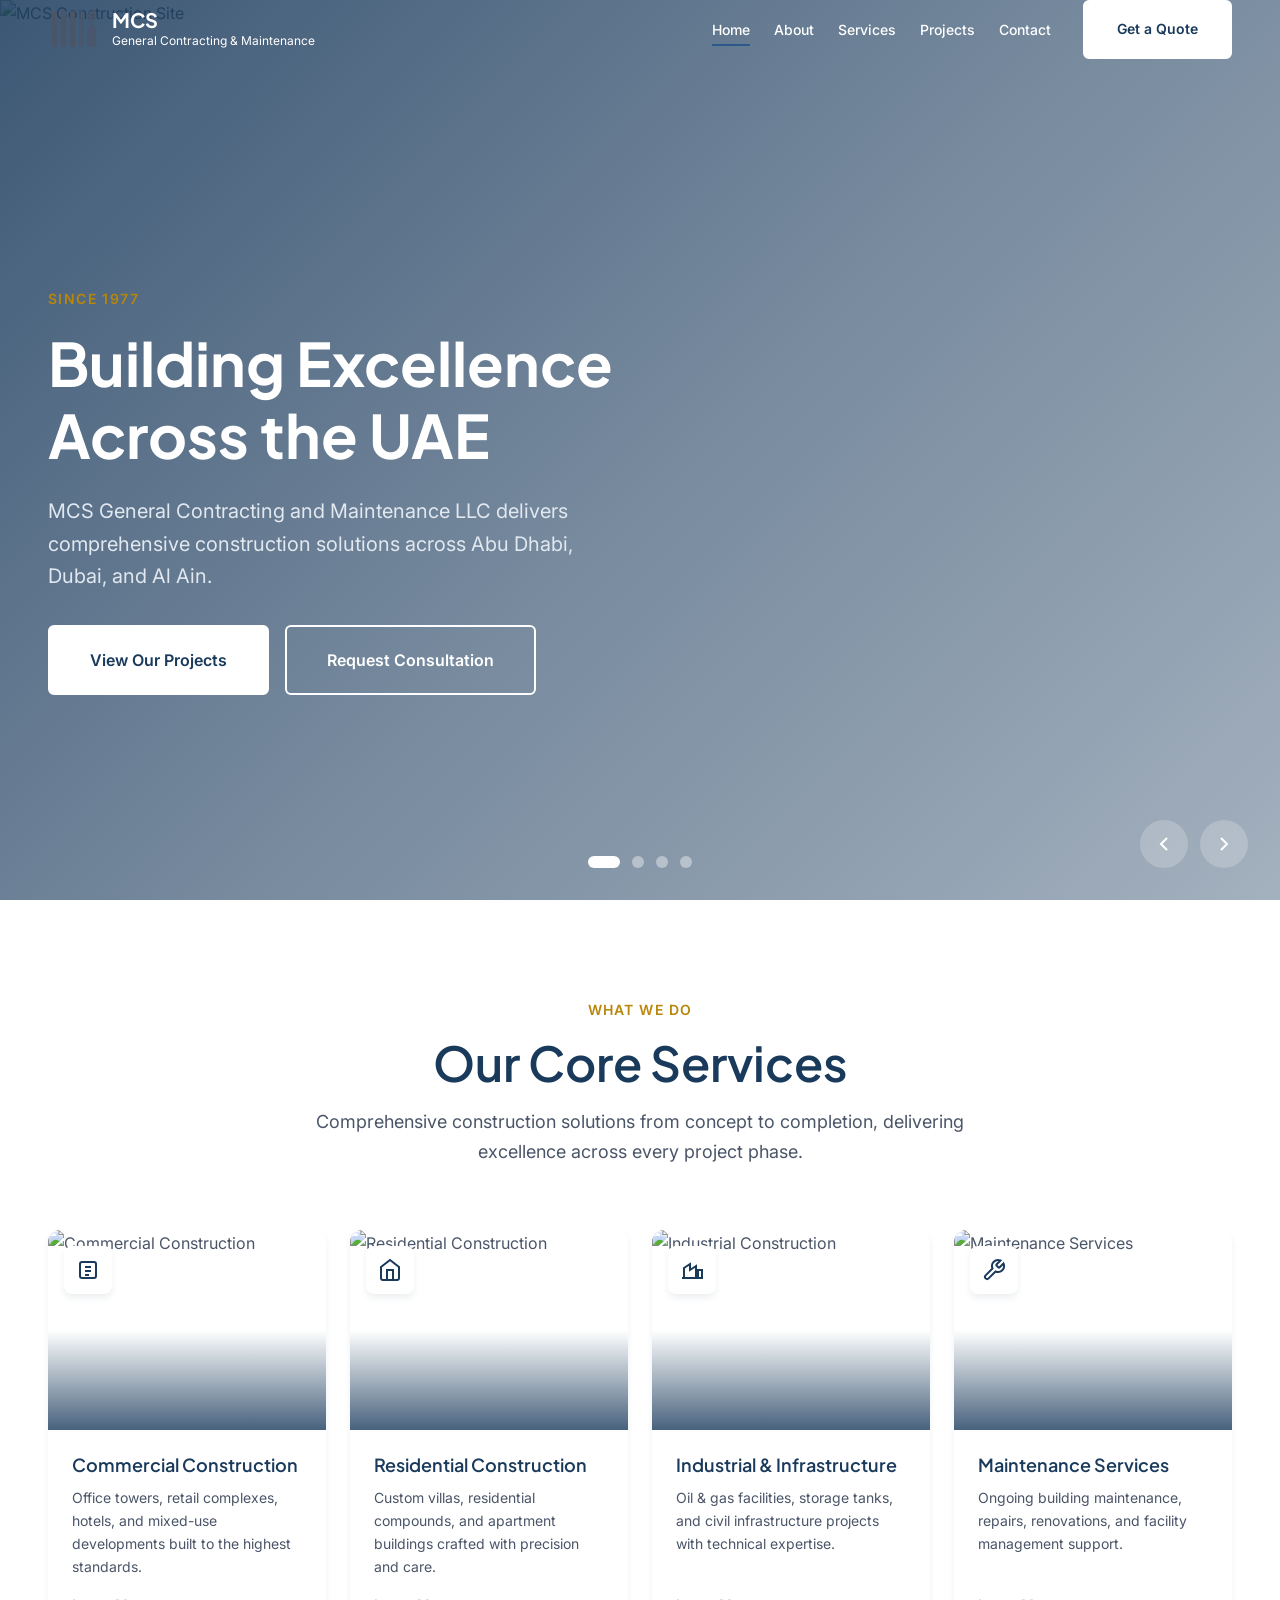
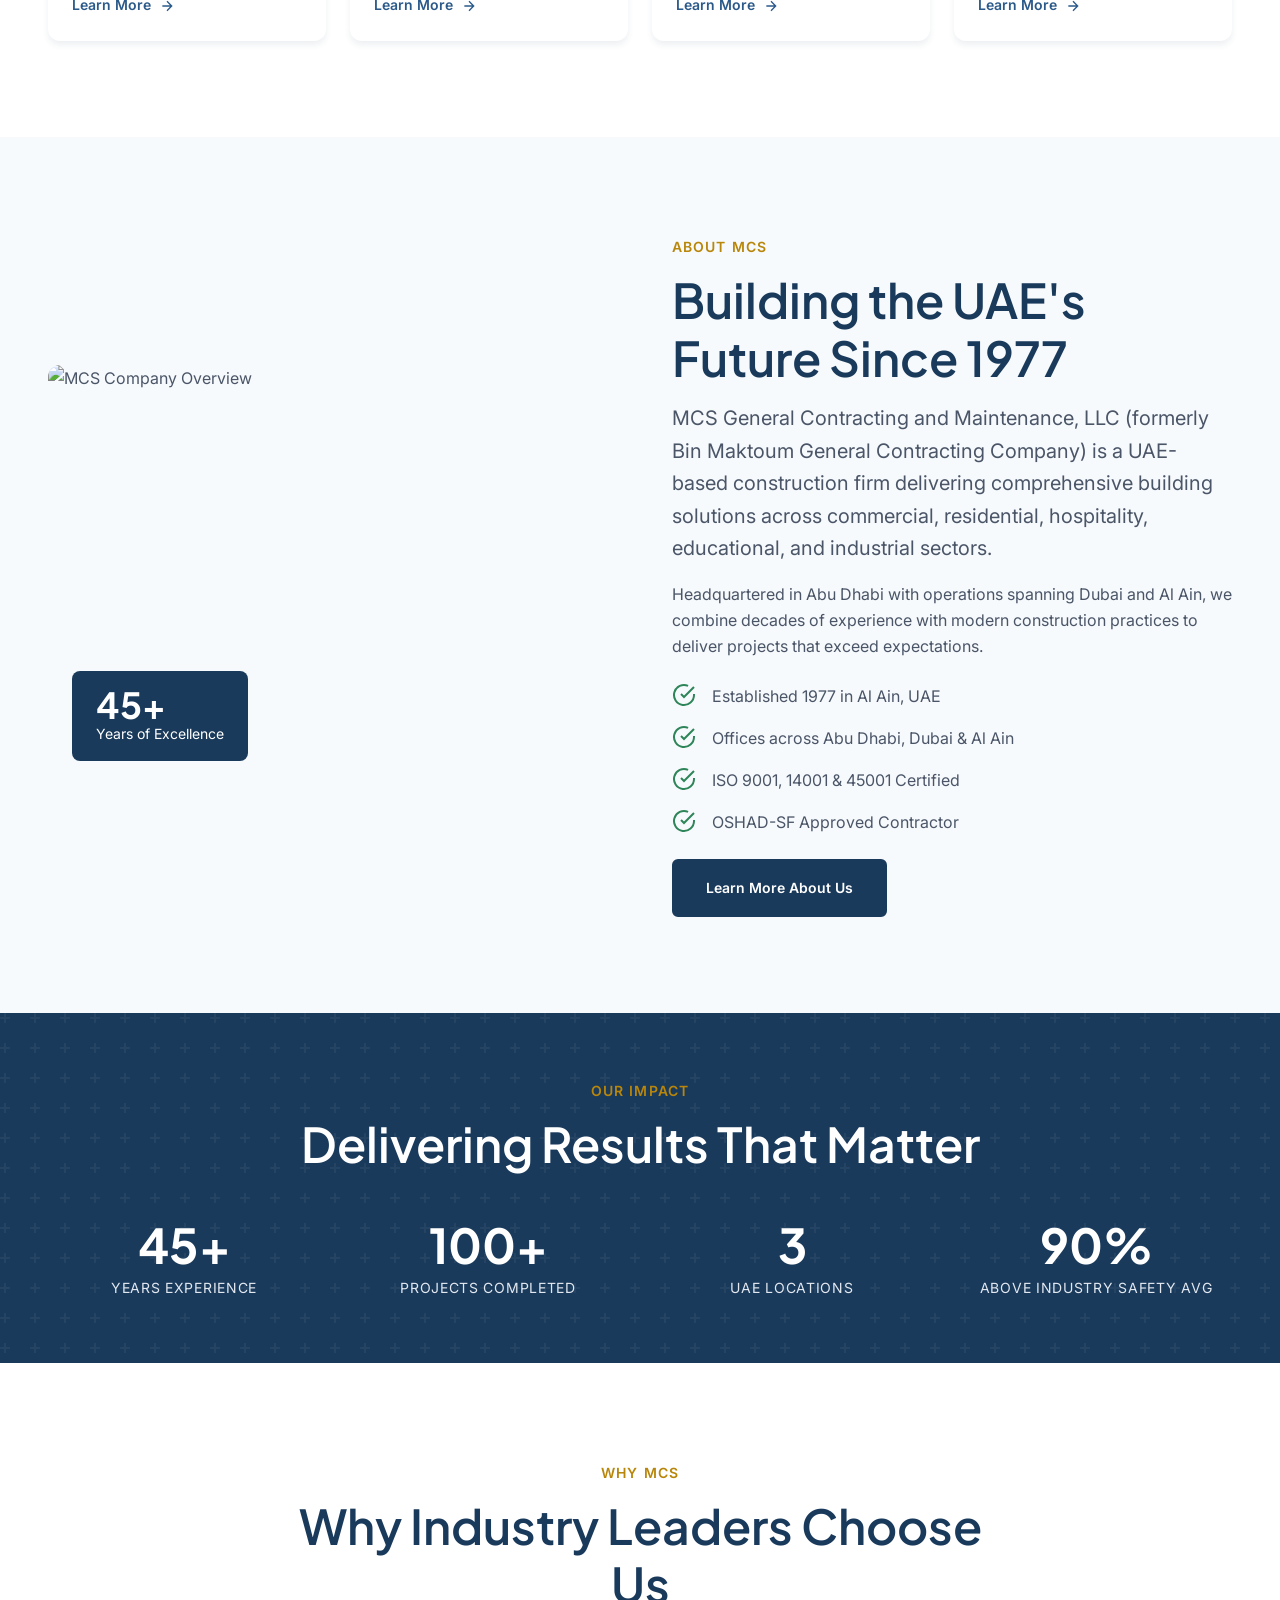
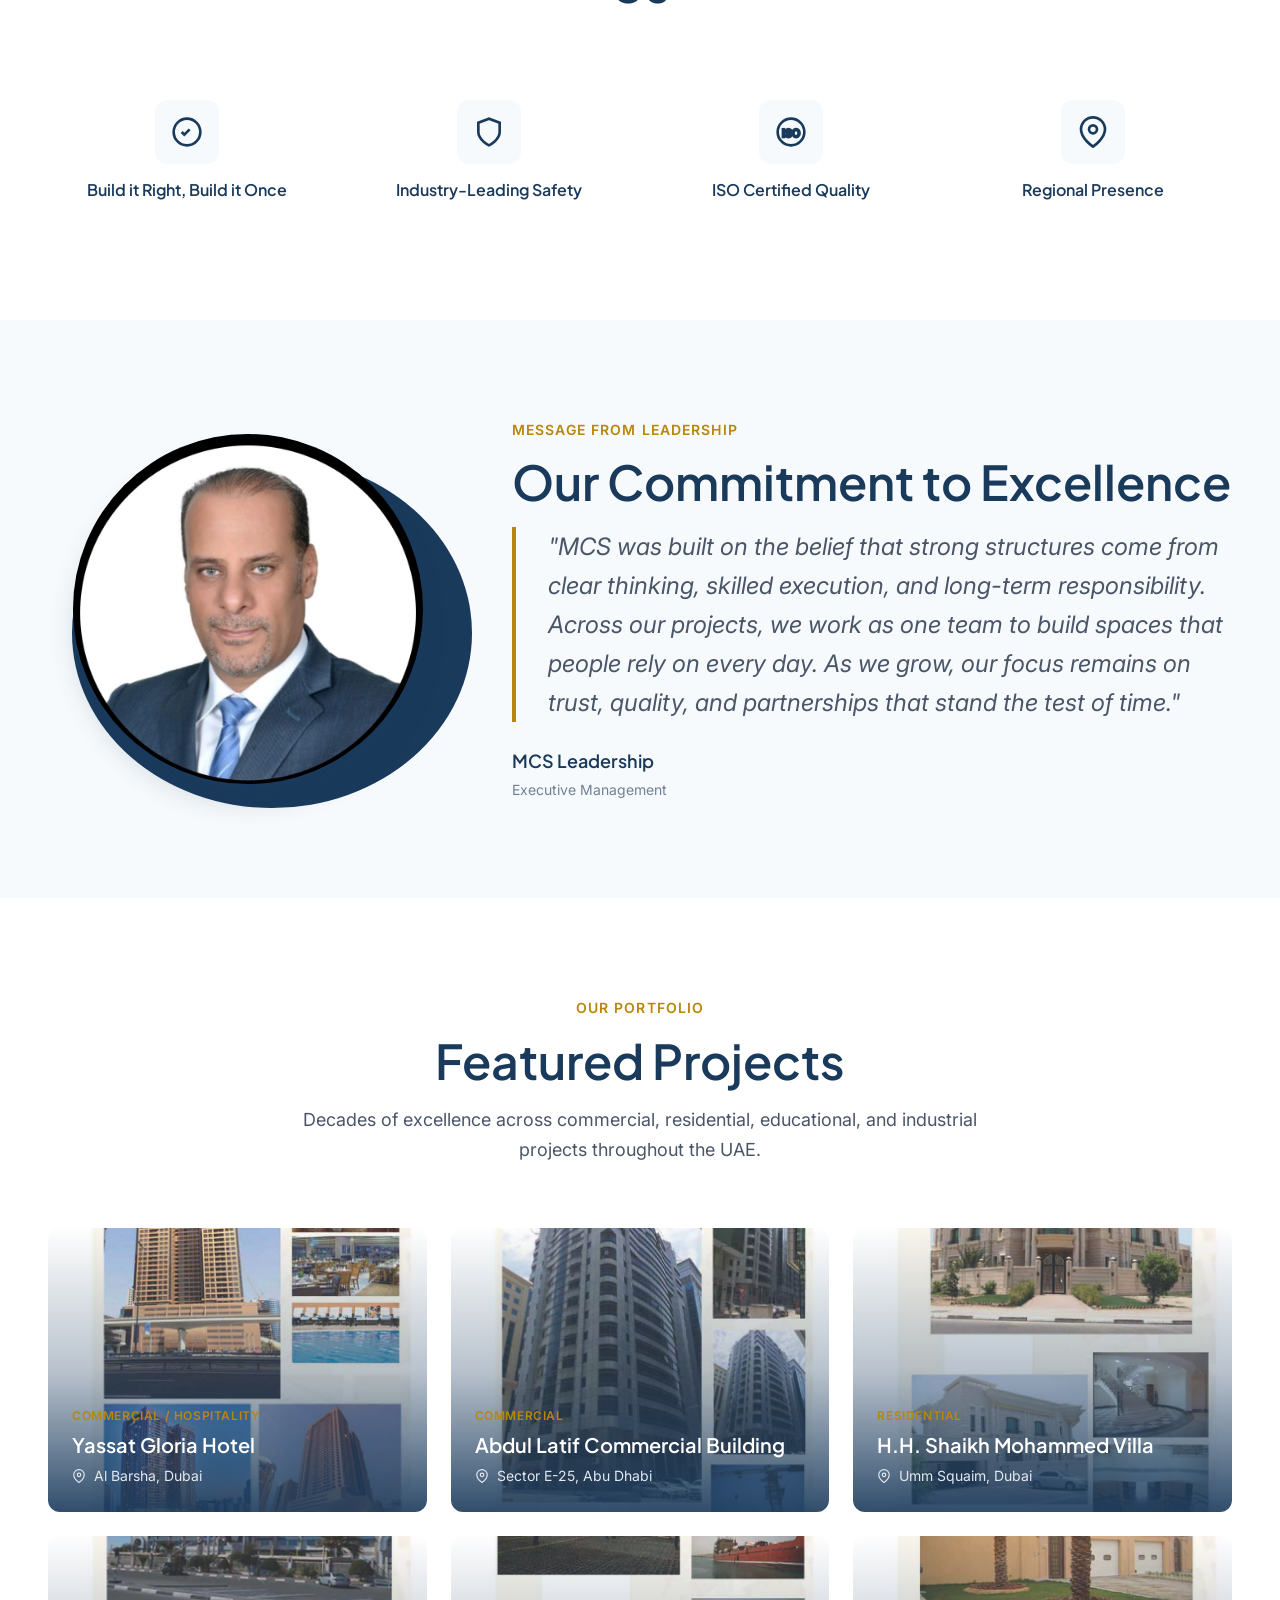
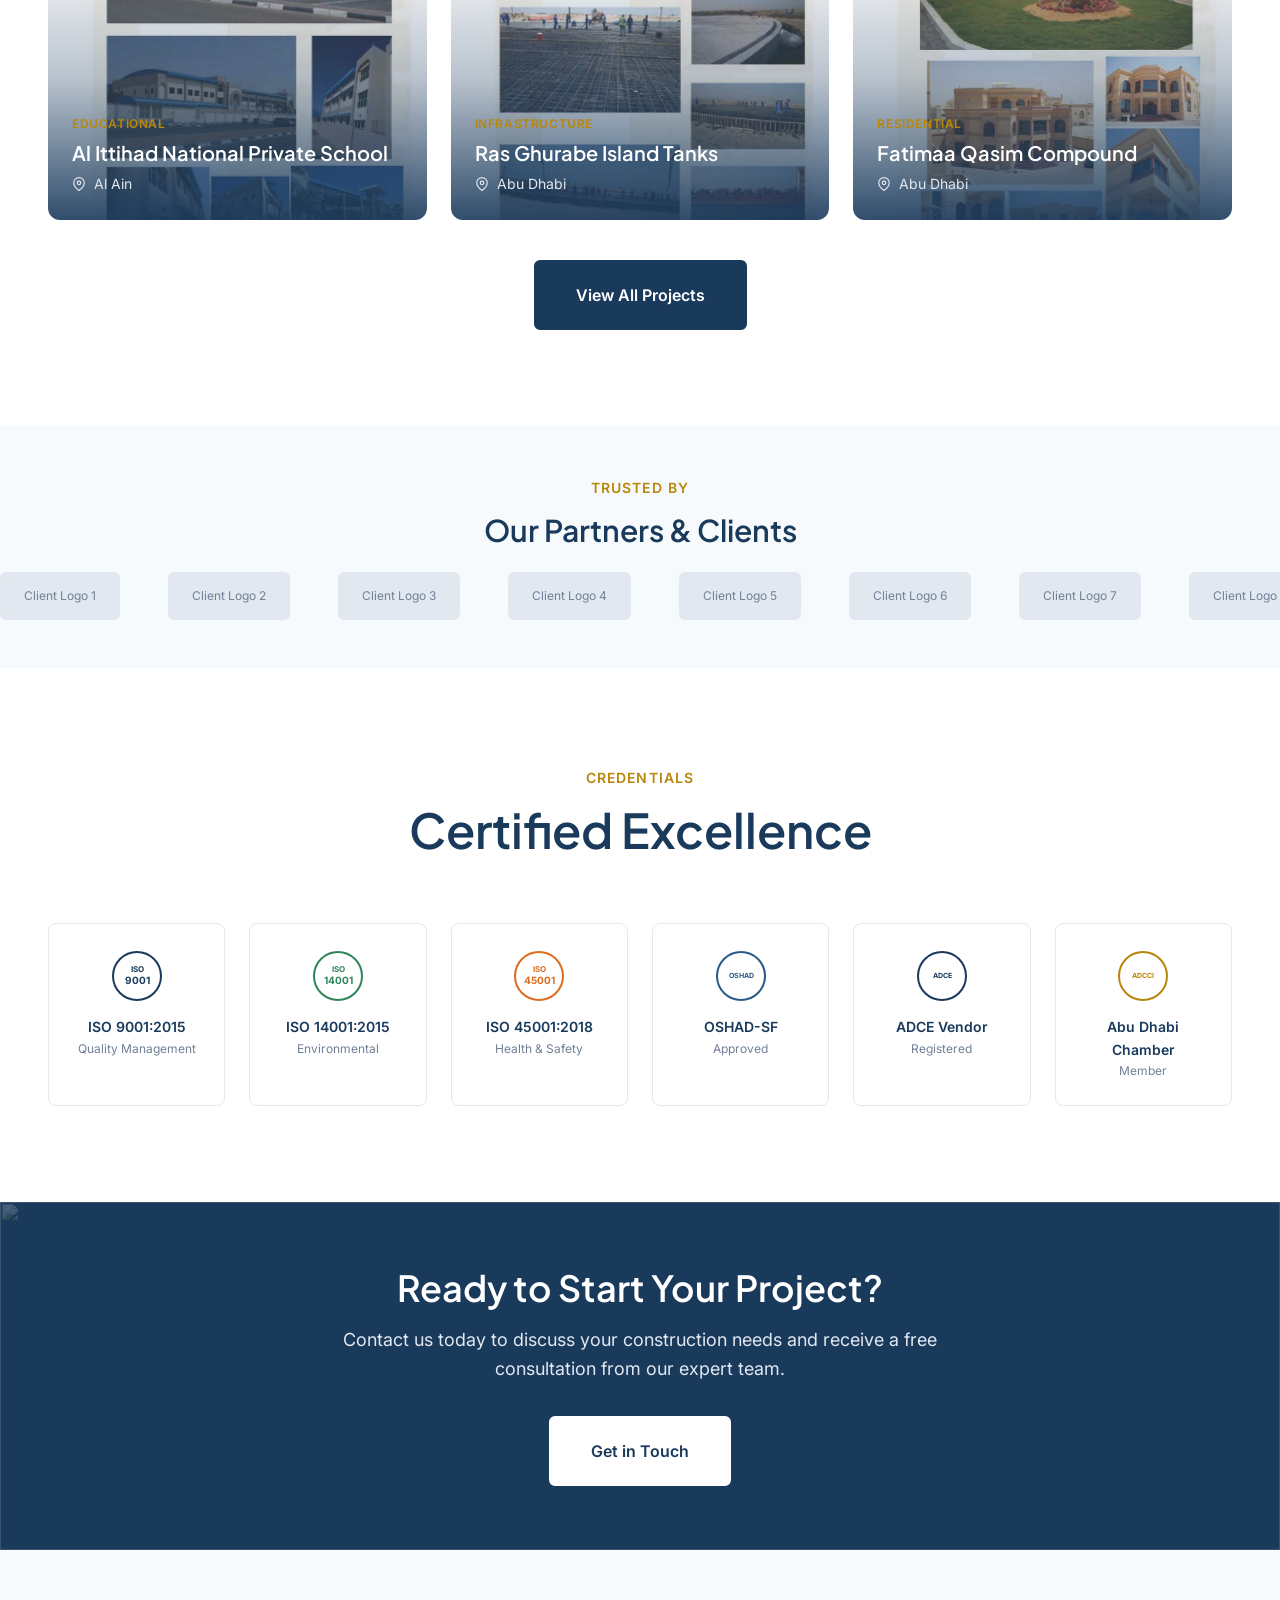
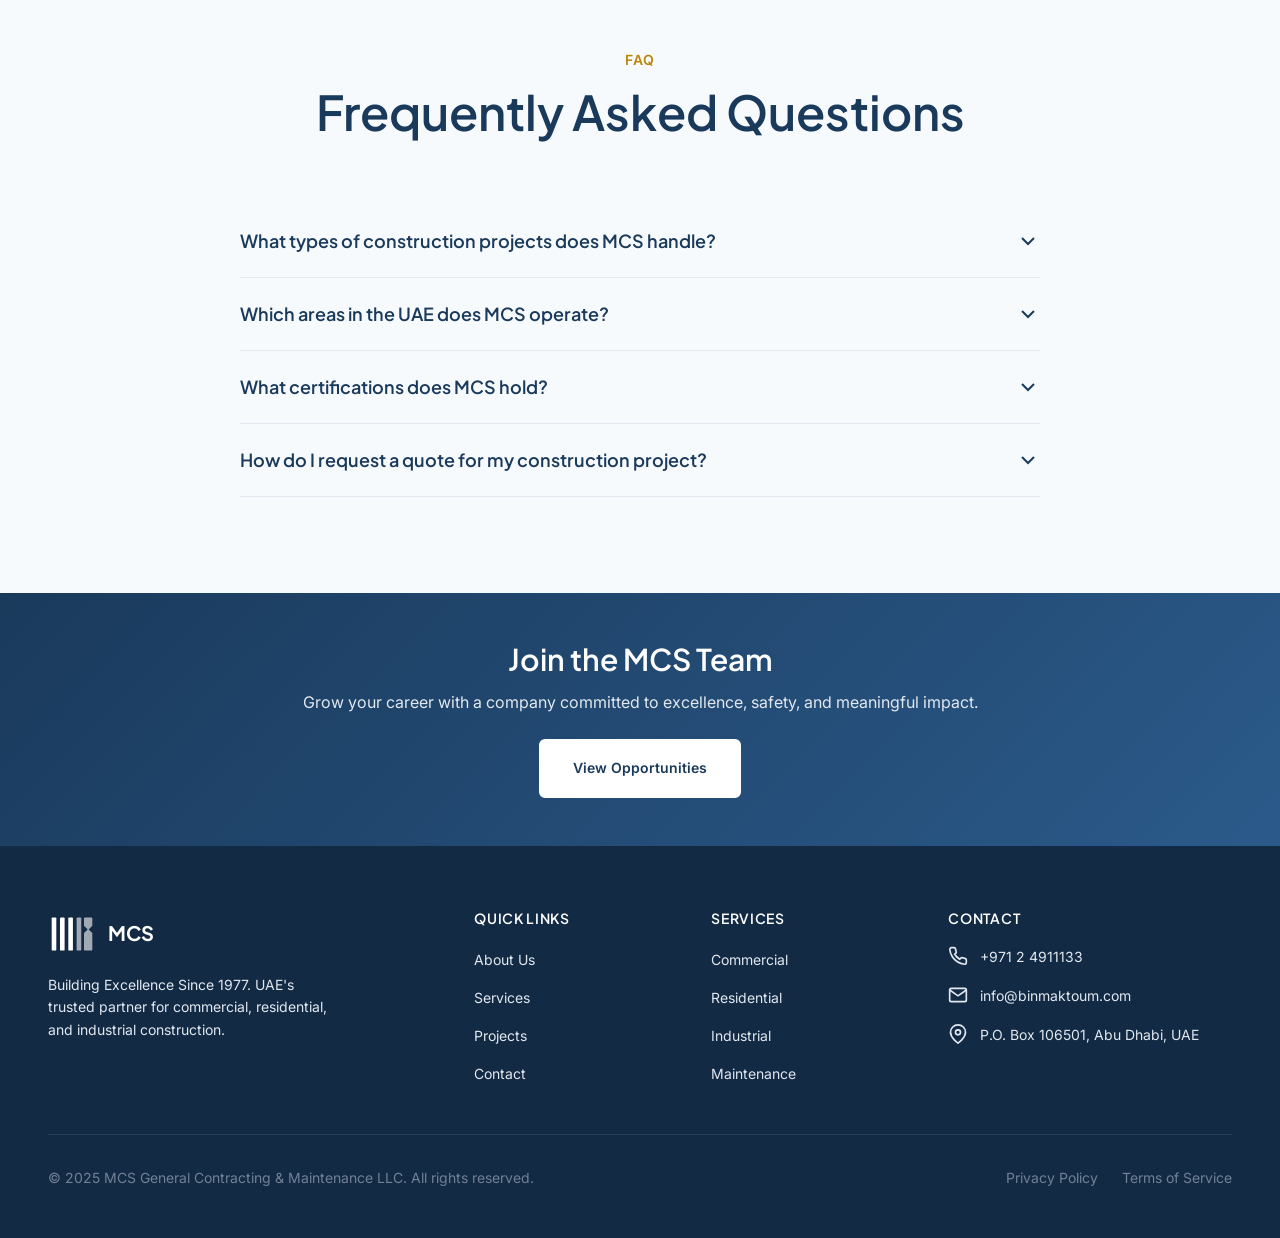
==== index.html @ c0b9d0b6 "Initial commit via Netlify" ====
<!DOCTYPE html>
<html lang="en">
<head>
  <meta charset="UTF-8">
  <meta name="viewport" content="width=device-width, initial-scale=1.0">
  <meta name="description" content="MCS General Contracting & Maintenance LLC - UAE's trusted construction partner since 1977.">
  <title>MCS General Contracting & Maintenance LLC | Building Excellence Since 1977</title>
  
  <!-- TOUQ-INSPIRED LAYOUT - PLACEHOLDER IMAGES -->
  
  <link rel="icon" type="image/svg+xml" href="assets/images/favicon.svg">
  <link rel="preconnect" href="https://fonts.googleapis.com">
  <link rel="preconnect" href="https://fonts.gstatic.com" crossorigin>
  <link href="https://fonts.googleapis.com/css2?family=Inter:wght@400;500;600&family=Plus+Jakarta+Sans:wght@500;600;700&display=swap" rel="stylesheet">
  <link rel="stylesheet" href="css/styles.css">
</head>
<body>
  
  <!-- HEADER -->
  <header class="header header--transparent" id="header">
    <div class="container">
      <div class="header__inner">
        <a href="index.html" class="logo">
          <svg class="logo__icon" viewBox="0 0 52 52" fill="none">
            <rect x="4" y="8" width="5" height="36" rx="1" fill="currentColor"/>
            <rect x="13" y="8" width="5" height="36" rx="1" fill="currentColor"/>
            <rect x="22" y="8" width="5" height="36" rx="1" fill="currentColor"/>
            <rect x="31" y="8" width="5" height="36" rx="1" fill="currentColor" opacity="0.7"/>
            <path d="M40 8H47C47.5 8 48 8.4 48 9V17L44 21L48 25V43C48 43.5 47.5 44 47 44H40C39.4 44 39 43.5 39 43V25L43 21L39 17V9C39 8.4 39.4 8 40 8Z" fill="currentColor" opacity="0.7"/>
          </svg>
          <div class="logo__text">
            <span class="logo__name">MCS</span>
            <span class="logo__tagline">General Contracting & Maintenance</span>
          </div>
        </a>
        
        <nav class="nav">
          <ul class="nav__list">
            <li><a href="index.html" class="nav__link nav__link--active">Home</a></li>
            <li><a href="about.html" class="nav__link">About</a></li>
            <li><a href="services.html" class="nav__link">Services</a></li>
            <li><a href="projects.html" class="nav__link">Projects</a></li>
            <li><a href="contact.html" class="nav__link">Contact</a></li>
          </ul>
          <a href="contact.html" class="btn btn--white">Get a Quote</a>
        </nav>
        
        <button class="menu-toggle" aria-label="Toggle menu">
          <span class="menu-toggle__bar"></span>
          <span class="menu-toggle__bar"></span>
          <span class="menu-toggle__bar"></span>
        </button>
      </div>
    </div>
  </header>
  
  <!-- Mobile Nav -->
  <nav class="mobile-nav">
    <ul class="mobile-nav__list">
      <li><a href="index.html" class="mobile-nav__link mobile-nav__link--active">Home</a></li>
      <li><a href="about.html" class="mobile-nav__link">About</a></li>
      <li><a href="services.html" class="mobile-nav__link">Services</a></li>
      <li><a href="projects.html" class="mobile-nav__link">Projects</a></li>
      <li><a href="contact.html" class="mobile-nav__link">Contact</a></li>
    </ul>
    <div class="mobile-nav__cta">
      <a href="contact.html" class="btn btn--ghost btn--full">Get a Quote</a>
    </div>
  </nav>

  <main>
    
    <!-- SECTION 1: HERO SLIDER -->
    <section class="hero-slider">
      <div class="hero-slider__slides">
        
        <!-- Slide 1 -->
        <div class="hero-slider__slide hero-slider__slide--active">
          <div class="hero-slider__bg">
            <img src="https://images.unsplash.com/photo-1512453979798-5ea266f8880c?w=1920&q=80" alt="MCS Construction Site" class="hero-slider__image">
            <div class="hero-slider__overlay"></div>
          </div>
          <div class="hero-slider__content container">
            <div class="hero-slider__text">
              <span class="hero-slider__label">Since 1977</span>
              <h1 class="hero-slider__title">Building Excellence Across the UAE</h1>
              <p class="hero-slider__desc">MCS General Contracting and Maintenance LLC delivers comprehensive construction solutions across Abu Dhabi, Dubai, and Al Ain.</p>
              <div class="hero-slider__actions">
                <a href="projects.html" class="btn btn--white btn--lg">View Our Projects</a>
                <a href="contact.html" class="btn btn--ghost btn--lg">Request Consultation</a>
              </div>
            </div>
          </div>
        </div>
        
        <!-- Slide 2 -->
        <div class="hero-slider__slide">
          <div class="hero-slider__bg">
            <img src="https://images.unsplash.com/photo-1486406146926-c627a92ad1ab?w=1920&q=80" alt="Commercial Construction" class="hero-slider__image">
            <div class="hero-slider__overlay"></div>
          </div>
          <div class="hero-slider__content container">
            <div class="hero-slider__text">
              <span class="hero-slider__label">Commercial Construction</span>
              <h1 class="hero-slider__title">Iconic Towers & Commercial Complexes</h1>
              <p class="hero-slider__desc">From high-rise hotels to office buildings, we deliver commercial projects that define skylines.</p>
              <div class="hero-slider__actions">
                <a href="services.html#commercial" class="btn btn--white btn--lg">Our Services</a>
                <a href="contact.html" class="btn btn--ghost btn--lg">Start Your Project</a>
              </div>
            </div>
          </div>
        </div>
        
        <!-- Slide 3 -->
        <div class="hero-slider__slide">
          <div class="hero-slider__bg">
            <img src="https://images.unsplash.com/photo-1600596542815-ffad4c1539a9?w=1920&q=80" alt="Residential Construction" class="hero-slider__image">
            <div class="hero-slider__overlay"></div>
          </div>
          <div class="hero-slider__content container">
            <div class="hero-slider__text">
              <span class="hero-slider__label">Residential Construction</span>
              <h1 class="hero-slider__title">Luxury Villas & Residential Compounds</h1>
              <p class="hero-slider__desc">Crafting homes with precision, quality materials, and lasting value for discerning clients.</p>
              <div class="hero-slider__actions">
                <a href="services.html#residential" class="btn btn--white btn--lg">Residential Services</a>
                <a href="projects.html" class="btn btn--ghost btn--lg">View Portfolio</a>
              </div>
            </div>
          </div>
        </div>
        
        <!-- Slide 4 -->
        <div class="hero-slider__slide">
          <div class="hero-slider__bg">
            <img src="https://images.unsplash.com/photo-1504307651254-35680f356dfd?w=1920&q=80" alt="Industrial Construction" class="hero-slider__image">
            <div class="hero-slider__overlay"></div>
          </div>
          <div class="hero-slider__content container">
            <div class="hero-slider__text">
              <span class="hero-slider__label">Industrial & Infrastructure</span>
              <h1 class="hero-slider__title">Oil & Gas Facilities, Storage & Civil Works</h1>
              <p class="hero-slider__desc">Complex industrial projects delivered with safety, precision, and technical expertise.</p>
              <div class="hero-slider__actions">
                <a href="services.html#industrial" class="btn btn--white btn--lg">Industrial Services</a>
                <a href="contact.html" class="btn btn--ghost btn--lg">Inquire Now</a>
              </div>
            </div>
          </div>
        </div>
      </div>
      
      <!-- Slider Navigation -->
      <div class="hero-slider__nav">
        <button class="hero-slider__dot hero-slider__dot--active" data-slide="0"></button>
        <button class="hero-slider__dot" data-slide="1"></button>
        <button class="hero-slider__dot" data-slide="2"></button>
        <button class="hero-slider__dot" data-slide="3"></button>
      </div>
      
      <!-- Slider Arrows -->
      <div class="hero-slider__arrows">
        <button class="hero-slider__arrow hero-slider__arrow--prev">
          <svg width="24" height="24" viewBox="0 0 24 24" fill="none" stroke="currentColor" stroke-width="2"><path d="M15 18l-6-6 6-6"/></svg>
        </button>
        <button class="hero-slider__arrow hero-slider__arrow--next">
          <svg width="24" height="24" viewBox="0 0 24 24" fill="none" stroke="currentColor" stroke-width="2"><path d="M9 18l6-6-6-6"/></svg>
        </button>
      </div>
    </section>
    
    <!-- SECTION 2: SERVICE CARDS -->
    <section class="section bg-white">
      <div class="container">
        <div class="section-header section-header--center scroll-animate">
          <span class="section-header__label">What We Do</span>
          <h2 class="section-header__title">Our Core Services</h2>
          <p class="section-header__desc">Comprehensive construction solutions from concept to completion, delivering excellence across every project phase.</p>
        </div>
        
        <div class="service-cards">
          <!-- Commercial -->
          <div class="service-card-v2 scroll-animate">
            <div class="service-card-v2__image">
              <img src="https://images.unsplash.com/photo-1486406146926-c627a92ad1ab?w=800&q=80" alt="Commercial Construction">
              <div class="service-card-v2__image-overlay"></div>
              <div class="service-card-v2__icon">
                <svg viewBox="0 0 24 24" fill="none" stroke="currentColor" stroke-width="2"><rect x="4" y="4" width="16" height="16" rx="2"/><path d="M9 9h6M9 13h6M9 17h4"/></svg>
              </div>
            </div>
            <div class="service-card-v2__content">
              <h3 class="service-card-v2__title">Commercial Construction</h3>
              <p class="service-card-v2__desc">Office towers, retail complexes, hotels, and mixed-use developments built to the highest standards.</p>
              <a href="services.html#commercial" class="service-card-v2__link">
                Learn More <svg width="16" height="16" viewBox="0 0 24 24" fill="none" stroke="currentColor" stroke-width="2"><path d="M5 12h14M12 5l7 7-7 7"/></svg>
              </a>
            </div>
          </div>
          
          <!-- Residential -->
          <div class="service-card-v2 scroll-animate" data-animate-delay="100">
            <div class="service-card-v2__image">
              <img src="https://images.unsplash.com/photo-1600585154340-be6161a56a0c?w=800&q=80" alt="Residential Construction">
              <div class="service-card-v2__image-overlay"></div>
              <div class="service-card-v2__icon">
                <svg viewBox="0 0 24 24" fill="none" stroke="currentColor" stroke-width="2"><path d="M3 9l9-7 9 7v11a2 2 0 01-2 2H5a2 2 0 01-2-2z"/><path d="M9 22V12h6v10"/></svg>
              </div>
            </div>
            <div class="service-card-v2__content">
              <h3 class="service-card-v2__title">Residential Construction</h3>
              <p class="service-card-v2__desc">Custom villas, residential compounds, and apartment buildings crafted with precision and care.</p>
              <a href="services.html#residential" class="service-card-v2__link">
                Learn More <svg width="16" height="16" viewBox="0 0 24 24" fill="none" stroke="currentColor" stroke-width="2"><path d="M5 12h14M12 5l7 7-7 7"/></svg>
              </a>
            </div>
          </div>
          
          <!-- Industrial -->
          <div class="service-card-v2 scroll-animate" data-animate-delay="200">
            <div class="service-card-v2__image">
              <img src="https://images.unsplash.com/photo-1581094794329-c8112a89af12?w=800&q=80" alt="Industrial Construction">
              <div class="service-card-v2__image-overlay"></div>
              <div class="service-card-v2__icon">
                <svg viewBox="0 0 24 24" fill="none" stroke="currentColor" stroke-width="2"><path d="M2 20h20M4 20V10l6-4v6l6-4v12"/><rect x="18" y="12" width="4" height="8"/></svg>
              </div>
            </div>
            <div class="service-card-v2__content">
              <h3 class="service-card-v2__title">Industrial & Infrastructure</h3>
              <p class="service-card-v2__desc">Oil & gas facilities, storage tanks, and civil infrastructure projects with technical expertise.</p>
              <a href="services.html#industrial" class="service-card-v2__link">
                Learn More <svg width="16" height="16" viewBox="0 0 24 24" fill="none" stroke="currentColor" stroke-width="2"><path d="M5 12h14M12 5l7 7-7 7"/></svg>
              </a>
            </div>
          </div>
          
          <!-- Maintenance -->
          <div class="service-card-v2 scroll-animate" data-animate-delay="300">
            <div class="service-card-v2__image">
              <img src="https://images.unsplash.com/photo-1497366216548-37526070297c?w=800&q=80" alt="Maintenance Services">
              <div class="service-card-v2__image-overlay"></div>
              <div class="service-card-v2__icon">
                <svg viewBox="0 0 24 24" fill="none" stroke="currentColor" stroke-width="2"><path d="M14.7 6.3a1 1 0 000 1.4l1.6 1.6a1 1 0 001.4 0l3.77-3.77a6 6 0 01-7.94 7.94l-6.91 6.91a2.12 2.12 0 01-3-3l6.91-6.91a6 6 0 017.94-7.94l-3.76 3.76z"/></svg>
              </div>
            </div>
            <div class="service-card-v2__content">
              <h3 class="service-card-v2__title">Maintenance Services</h3>
              <p class="service-card-v2__desc">Ongoing building maintenance, repairs, renovations, and facility management support.</p>
              <a href="services.html#maintenance" class="service-card-v2__link">
                Learn More <svg width="16" height="16" viewBox="0 0 24 24" fill="none" stroke="currentColor" stroke-width="2"><path d="M5 12h14M12 5l7 7-7 7"/></svg>
              </a>
            </div>
          </div>
        </div>
      </div>
    </section>
    
    <!-- SECTION 3: ABOUT SNAPSHOT -->
    <section class="section bg-stone">
      <div class="container">
        <div class="about-snapshot">
          <div class="about-snapshot__image scroll-animate">
            <img src="https://images.unsplash.com/photo-1541888946425-d81bb19240f5?w=800&q=80" alt="MCS Company Overview">
            <div class="about-snapshot__badge">
              <div class="about-snapshot__badge-number">45+</div>
              <div class="about-snapshot__badge-text">Years of Excellence</div>
            </div>
          </div>
          
          <div class="about-snapshot__content scroll-animate" data-animate-delay="100">
            <span class="section-header__label">About MCS</span>
            <h2 class="section-header__title">Building the UAE's Future Since 1977</h2>
            <p class="text-lead">MCS General Contracting and Maintenance, LLC (formerly Bin Maktoum General Contracting Company) is a UAE-based construction firm delivering comprehensive building solutions across commercial, residential, hospitality, educational, and industrial sectors.</p>
            <p>Headquartered in Abu Dhabi with operations spanning Dubai and Al Ain, we combine decades of experience with modern construction practices to deliver projects that exceed expectations.</p>
            
            <div class="about-snapshot__features">
              <div class="about-snapshot__feature">
                <svg class="about-snapshot__feature-icon" viewBox="0 0 24 24" fill="none" stroke="currentColor" stroke-width="2"><path d="M22 11.08V12a10 10 0 11-5.93-9.14"/><path d="M22 4L12 14.01l-3-3"/></svg>
                <span class="about-snapshot__feature-text">Established 1977 in Al Ain, UAE</span>
              </div>
              <div class="about-snapshot__feature">
                <svg class="about-snapshot__feature-icon" viewBox="0 0 24 24" fill="none" stroke="currentColor" stroke-width="2"><path d="M22 11.08V12a10 10 0 11-5.93-9.14"/><path d="M22 4L12 14.01l-3-3"/></svg>
                <span class="about-snapshot__feature-text">Offices across Abu Dhabi, Dubai & Al Ain</span>
              </div>
              <div class="about-snapshot__feature">
                <svg class="about-snapshot__feature-icon" viewBox="0 0 24 24" fill="none" stroke="currentColor" stroke-width="2"><path d="M22 11.08V12a10 10 0 11-5.93-9.14"/><path d="M22 4L12 14.01l-3-3"/></svg>
                <span class="about-snapshot__feature-text">ISO 9001, 14001 & 45001 Certified</span>
              </div>
              <div class="about-snapshot__feature">
                <svg class="about-snapshot__feature-icon" viewBox="0 0 24 24" fill="none" stroke="currentColor" stroke-width="2"><path d="M22 11.08V12a10 10 0 11-5.93-9.14"/><path d="M22 4L12 14.01l-3-3"/></svg>
                <span class="about-snapshot__feature-text">OSHAD-SF Approved Contractor</span>
              </div>
            </div>
            
            <a href="about.html" class="btn btn--primary mt-6">Learn More About Us</a>
          </div>
        </div>
      </div>
    </section>
    
    <!-- SECTION 4: IMPACT / STATS -->
    <section class="stats-section">
      <div class="stats-section__bg-pattern"></div>
      <div class="container">
        <div class="section-header section-header--center mb-12 scroll-animate">
          <span class="section-header__label" style="color: var(--color-gold);">Our Impact</span>
          <h2 class="section-header__title section-header__title--white">Delivering Results That Matter</h2>
        </div>
        
        <div class="stats-grid">
          <div class="stat-item scroll-animate">
            <div class="stat-item__number" data-count-to="45" data-count-suffix="+">0+</div>
            <div class="stat-item__label">Years Experience</div>
          </div>
          <div class="stat-item scroll-animate" data-animate-delay="100">
            <div class="stat-item__number" data-count-to="100" data-count-suffix="+">0+</div>
            <div class="stat-item__label">Projects Completed</div>
          </div>
          <div class="stat-item scroll-animate" data-animate-delay="200">
            <div class="stat-item__number" data-count-to="3" data-count-suffix="">0</div>
            <div class="stat-item__label">UAE Locations</div>
          </div>
          <div class="stat-item scroll-animate" data-animate-delay="300">
            <div class="stat-item__number" data-count-to="90" data-count-suffix="%">0%</div>
            <div class="stat-item__label">Above Industry Safety Avg</div>
          </div>
        </div>
      </div>
    </section>
    
    <!-- SECTION 5: WHY CHOOSE US -->
    <section class="section bg-white">
      <div class="container">
        <div class="section-header section-header--center scroll-animate">
          <span class="section-header__label">Why MCS</span>
          <h2 class="section-header__title">Why Industry Leaders Choose Us</h2>
        </div>
        
        <div class="why-choose">
          <div class="why-choose__item scroll-animate">
            <div class="why-choose__icon">
              <svg viewBox="0 0 24 24" fill="none" stroke="currentColor" stroke-width="2"><circle cx="12" cy="12" r="10"/><path d="M8 12l2 2 4-4"/></svg>
            </div>
            <h4 class="why-choose__title">Build it Right, Build it Once</h4>
          </div>
          
          <div class="why-choose__item scroll-animate" data-animate-delay="100">
            <div class="why-choose__icon">
              <svg viewBox="0 0 24 24" fill="none" stroke="currentColor" stroke-width="2"><path d="M12 22s8-4 8-10V5l-8-3-8 3v7c0 6 8 10 8 10z"/></svg>
            </div>
            <h4 class="why-choose__title">Industry-Leading Safety</h4>
          </div>
          
          <div class="why-choose__item scroll-animate" data-animate-delay="200">
            <div class="why-choose__icon">
              <svg viewBox="0 0 24 24" fill="none" stroke="currentColor" stroke-width="2"><circle cx="12" cy="12" r="10"/><text x="12" y="16" text-anchor="middle" font-size="8" fill="currentColor">ISO</text></svg>
            </div>
            <h4 class="why-choose__title">ISO Certified Quality</h4>
          </div>
          
          <div class="why-choose__item scroll-animate" data-animate-delay="300">
            <div class="why-choose__icon">
              <svg viewBox="0 0 24 24" fill="none" stroke="currentColor" stroke-width="2"><path d="M21 10c0 7-9 13-9 13s-9-6-9-13a9 9 0 0118 0z"/><circle cx="12" cy="10" r="3"/></svg>
            </div>
            <h4 class="why-choose__title">Regional Presence</h4>
          </div>
        </div>
      </div>
    </section>
    
    <!-- SECTION 6: LEADERSHIP MESSAGE -->
    <section class="section bg-stone leadership-section">
      <div class="container">
        <div class="leadership-grid">
          <div class="leadership__image scroll-animate">
            <img src="assets/images/about/ceo-portrait.jpg" alt="MCS CEO" class="leadership__portrait">
            <div class="leadership__image-bg"></div>
          </div>
          
          <div class="leadership__content scroll-animate" data-animate-delay="100">
            <span class="section-header__label">Message from Leadership</span>
            <h2 class="section-header__title">Our Commitment to Excellence</h2>
            <blockquote class="leadership__quote">
              "MCS was built on the belief that strong structures come from clear thinking, skilled execution, and long-term responsibility. Across our projects, we work as one team to build spaces that people rely on every day. As we grow, our focus remains on trust, quality, and partnerships that stand the test of time."
            </blockquote>
            <div class="leadership__name">MCS Leadership</div>
            <div class="leadership__title">Executive Management</div>
          </div>
        </div>
      </div>
    </section>
    
    <!-- SECTION 7: FEATURED PROJECTS -->
    <section class="section bg-white">
      <div class="container">
        <div class="section-header section-header--center scroll-animate">
          <span class="section-header__label">Our Portfolio</span>
          <h2 class="section-header__title">Featured Projects</h2>
          <p class="section-header__desc">Decades of excellence across commercial, residential, educational, and industrial projects throughout the UAE.</p>
        </div>
        
        <div class="project-grid mb-10">
          <!-- Project 1 -->
          <div class="project-card-v2 scroll-animate">
            <img src="assets/images/projects/yassat-gloria-hotel.jpg" alt="Yassat Gloria Hotel" class="project-card-v2__image">
            <div class="project-card-v2__overlay"></div>
            <div class="project-card-v2__content">
              <span class="project-card-v2__category">Commercial / Hospitality</span>
              <h3 class="project-card-v2__title">Yassat Gloria Hotel</h3>
              <div class="project-card-v2__location">
                <svg viewBox="0 0 24 24" fill="none" stroke="currentColor" stroke-width="2"><path d="M21 10c0 7-9 13-9 13s-9-6-9-13a9 9 0 0118 0z"/><circle cx="12" cy="10" r="3"/></svg>
                Al Barsha, Dubai
              </div>
            </div>
          </div>
          
          <!-- Project 2 -->
          <div class="project-card-v2 scroll-animate" data-animate-delay="100">
            <img src="assets/images/projects/abdul-latif-commercial.jpg" alt="Abdul Latif Commercial Building" class="project-card-v2__image">
            <div class="project-card-v2__overlay"></div>
            <div class="project-card-v2__content">
              <span class="project-card-v2__category">Commercial</span>
              <h3 class="project-card-v2__title">Abdul Latif Commercial Building</h3>
              <div class="project-card-v2__location">
                <svg viewBox="0 0 24 24" fill="none" stroke="currentColor" stroke-width="2"><path d="M21 10c0 7-9 13-9 13s-9-6-9-13a9 9 0 0118 0z"/><circle cx="12" cy="10" r="3"/></svg>
                Sector E-25, Abu Dhabi
              </div>
            </div>
          </div>
          
          <!-- Project 3 -->
          <div class="project-card-v2 scroll-animate" data-animate-delay="200">
            <img src="assets/images/projects/shaikh-mohammed-villa.jpg" alt="H.H. Shaikh Mohammed Villa" class="project-card-v2__image">
            <div class="project-card-v2__overlay"></div>
            <div class="project-card-v2__content">
              <span class="project-card-v2__category">Residential</span>
              <h3 class="project-card-v2__title">H.H. Shaikh Mohammed Villa</h3>
              <div class="project-card-v2__location">
                <svg viewBox="0 0 24 24" fill="none" stroke="currentColor" stroke-width="2"><path d="M21 10c0 7-9 13-9 13s-9-6-9-13a9 9 0 0118 0z"/><circle cx="12" cy="10" r="3"/></svg>
                Umm Squaim, Dubai
              </div>
            </div>
          </div>
          
          <!-- Project 4 -->
          <div class="project-card-v2 scroll-animate">
            <img src="assets/images/projects/al-ittihad-school.jpg" alt="Private School" class="project-card-v2__image">
            <div class="project-card-v2__overlay"></div>
            <div class="project-card-v2__content">
              <span class="project-card-v2__category">Educational</span>
              <h3 class="project-card-v2__title">Al Ittihad National Private School</h3>
              <div class="project-card-v2__location">
                <svg viewBox="0 0 24 24" fill="none" stroke="currentColor" stroke-width="2"><path d="M21 10c0 7-9 13-9 13s-9-6-9-13a9 9 0 0118 0z"/><circle cx="12" cy="10" r="3"/></svg>
                Al Ain
              </div>
            </div>
          </div>
          
          <!-- Project 5 -->
          <div class="project-card-v2 scroll-animate" data-animate-delay="100">
            <img src="assets/images/projects/ras-ghurabe-tanks.jpg" alt="Ras Ghurabe Island Tanks" class="project-card-v2__image">
            <div class="project-card-v2__overlay"></div>
            <div class="project-card-v2__content">
              <span class="project-card-v2__category">Infrastructure</span>
              <h3 class="project-card-v2__title">Ras Ghurabe Island Tanks</h3>
              <div class="project-card-v2__location">
                <svg viewBox="0 0 24 24" fill="none" stroke="currentColor" stroke-width="2"><path d="M21 10c0 7-9 13-9 13s-9-6-9-13a9 9 0 0118 0z"/><circle cx="12" cy="10" r="3"/></svg>
                Abu Dhabi
              </div>
            </div>
          </div>
          
          <!-- Project 6 -->
          <div class="project-card-v2 scroll-animate" data-animate-delay="200">
            <img src="assets/images/projects/fatimaa-qasim-compound.jpg" alt="Residential Compound" class="project-card-v2__image">
            <div class="project-card-v2__overlay"></div>
            <div class="project-card-v2__content">
              <span class="project-card-v2__category">Residential</span>
              <h3 class="project-card-v2__title">Fatimaa Qasim Compound</h3>
              <div class="project-card-v2__location">
                <svg viewBox="0 0 24 24" fill="none" stroke="currentColor" stroke-width="2"><path d="M21 10c0 7-9 13-9 13s-9-6-9-13a9 9 0 0118 0z"/><circle cx="12" cy="10" r="3"/></svg>
                Abu Dhabi
              </div>
            </div>
          </div>
        </div>
        
        <div class="text-center scroll-animate">
          <a href="projects.html" class="btn btn--primary btn--lg">View All Projects</a>
        </div>
      </div>
    </section>
    
    <!-- SECTION 8: CLIENTS / PARTNERS MARQUEE -->
    <section class="clients-section">
      <div class="container mb-6">
        <div class="text-center scroll-animate">
          <span class="section-header__label">Trusted By</span>
          <h3 class="text-navy">Our Partners & Clients</h3>
        </div>
      </div>
      <div class="clients-marquee">
        <!-- Row of client logos - duplicated for seamless scroll -->
        <div class="client-logo-placeholder">Client Logo 1</div>
        <div class="client-logo-placeholder">Client Logo 2</div>
        <div class="client-logo-placeholder">Client Logo 3</div>
        <div class="client-logo-placeholder">Client Logo 4</div>
        <div class="client-logo-placeholder">Client Logo 5</div>
        <div class="client-logo-placeholder">Client Logo 6</div>
        <div class="client-logo-placeholder">Client Logo 7</div>
        <div class="client-logo-placeholder">Client Logo 8</div>
        <!-- Duplicate for seamless loop -->
        <div class="client-logo-placeholder">Client Logo 1</div>
        <div class="client-logo-placeholder">Client Logo 2</div>
        <div class="client-logo-placeholder">Client Logo 3</div>
        <div class="client-logo-placeholder">Client Logo 4</div>
        <div class="client-logo-placeholder">Client Logo 5</div>
        <div class="client-logo-placeholder">Client Logo 6</div>
        <div class="client-logo-placeholder">Client Logo 7</div>
        <div class="client-logo-placeholder">Client Logo 8</div>
      </div>
    </section>
    
    <!-- SECTION 9: CERTIFICATIONS -->
    <section class="section bg-white">
      <div class="container">
        <div class="section-header section-header--center scroll-animate">
          <span class="section-header__label">Credentials</span>
          <h2 class="section-header__title">Certified Excellence</h2>
        </div>
        
        <div class="certs-grid scroll-animate">
          <div class="cert-item">
            <div class="cert-item__icon">
              <svg viewBox="0 0 56 56" fill="none"><circle cx="28" cy="28" r="24" stroke="#1A3A5C" stroke-width="2"/><text x="28" y="24" text-anchor="middle" font-size="8" font-weight="bold" fill="#1A3A5C">ISO</text><text x="28" y="36" text-anchor="middle" font-size="10" font-weight="bold" fill="#1A3A5C">9001</text></svg>
            </div>
            <div class="cert-item__name">ISO 9001:2015</div>
            <div class="cert-item__desc">Quality Management</div>
          </div>
          
          <div class="cert-item">
            <div class="cert-item__icon">
              <svg viewBox="0 0 56 56" fill="none"><circle cx="28" cy="28" r="24" stroke="#2F855A" stroke-width="2"/><text x="28" y="24" text-anchor="middle" font-size="8" font-weight="bold" fill="#2F855A">ISO</text><text x="28" y="36" text-anchor="middle" font-size="10" font-weight="bold" fill="#2F855A">14001</text></svg>
            </div>
            <div class="cert-item__name">ISO 14001:2015</div>
            <div class="cert-item__desc">Environmental</div>
          </div>
          
          <div class="cert-item">
            <div class="cert-item__icon">
              <svg viewBox="0 0 56 56" fill="none"><circle cx="28" cy="28" r="24" stroke="#DD6B20" stroke-width="2"/><text x="28" y="24" text-anchor="middle" font-size="8" font-weight="bold" fill="#DD6B20">ISO</text><text x="28" y="36" text-anchor="middle" font-size="10" font-weight="bold" fill="#DD6B20">45001</text></svg>
            </div>
            <div class="cert-item__name">ISO 45001:2018</div>
            <div class="cert-item__desc">Health & Safety</div>
          </div>
          
          <div class="cert-item">
            <div class="cert-item__icon">
              <svg viewBox="0 0 56 56" fill="none"><circle cx="28" cy="28" r="24" stroke="#2B5A8A" stroke-width="2"/><text x="28" y="30" text-anchor="middle" font-size="7" font-weight="bold" fill="#2B5A8A">OSHAD</text></svg>
            </div>
            <div class="cert-item__name">OSHAD-SF</div>
            <div class="cert-item__desc">Approved</div>
          </div>
          
          <div class="cert-item">
            <div class="cert-item__icon">
              <svg viewBox="0 0 56 56" fill="none"><circle cx="28" cy="28" r="24" stroke="#1A3A5C" stroke-width="2"/><text x="28" y="30" text-anchor="middle" font-size="7" font-weight="bold" fill="#1A3A5C">ADCE</text></svg>
            </div>
            <div class="cert-item__name">ADCE Vendor</div>
            <div class="cert-item__desc">Registered</div>
          </div>
          
          <div class="cert-item">
            <div class="cert-item__icon">
              <svg viewBox="0 0 56 56" fill="none"><circle cx="28" cy="28" r="24" stroke="#B8860B" stroke-width="2"/><text x="28" y="30" text-anchor="middle" font-size="7" font-weight="bold" fill="#B8860B">ADCCI</text></svg>
            </div>
            <div class="cert-item__name">Abu Dhabi Chamber</div>
            <div class="cert-item__desc">Member</div>
          </div>
        </div>
      </div>
    </section>
    
    <!-- SECTION 10: CTA BANNER -->
    <section class="cta-banner">
      <div class="cta-banner__bg">
        <img src="https://images.unsplash.com/photo-1504307651254-35680f356dfd?w=1920&q=80" alt="" class="cta-banner__bg-image">
      </div>
      <div class="container">
        <div class="cta-banner__content scroll-animate">
          <h2 class="cta-banner__title">Ready to Start Your Project?</h2>
          <p class="cta-banner__desc">Contact us today to discuss your construction needs and receive a free consultation from our expert team.</p>
          <a href="contact.html" class="btn btn--white btn--lg">Get in Touch</a>
        </div>
      </div>
    </section>
    
    <!-- SECTION 11: FAQ -->
    <section class="section bg-stone faq-section">
      <div class="container">
        <div class="section-header section-header--center scroll-animate">
          <span class="section-header__label">FAQ</span>
          <h2 class="section-header__title">Frequently Asked Questions</h2>
        </div>
        
        <div class="faq-list scroll-animate">
          <div class="faq-item">
            <button class="faq-item__question">
              What types of construction projects does MCS handle?
              <svg class="faq-item__icon" viewBox="0 0 24 24" fill="none" stroke="currentColor" stroke-width="2"><path d="M6 9l6 6 6-6"/></svg>
            </button>
            <div class="faq-item__answer">
              <p class="faq-item__answer-text">MCS provides comprehensive construction services across commercial (office towers, retail, hotels), residential (villas, compounds, apartments), educational facilities, institutional buildings, and industrial/infrastructure projects including oil & gas facilities and storage tanks.</p>
            </div>
          </div>
          
          <div class="faq-item">
            <button class="faq-item__question">
              Which areas in the UAE does MCS operate?
              <svg class="faq-item__icon" viewBox="0 0 24 24" fill="none" stroke="currentColor" stroke-width="2"><path d="M6 9l6 6 6-6"/></svg>
            </button>
            <div class="faq-item__answer">
              <p class="faq-item__answer-text">MCS operates across the UAE with offices in Abu Dhabi (headquarters), Dubai, and Al Ain. We serve clients throughout the Emirates and have completed projects in all major cities.</p>
            </div>
          </div>
          
          <div class="faq-item">
            <button class="faq-item__question">
              What certifications does MCS hold?
              <svg class="faq-item__icon" viewBox="0 0 24 24" fill="none" stroke="currentColor" stroke-width="2"><path d="M6 9l6 6 6-6"/></svg>
            </button>
            <div class="faq-item__answer">
              <p class="faq-item__answer-text">MCS is ISO 9001:2015 (Quality), ISO 14001:2015 (Environmental), and ISO 45001:2018 (Health & Safety) certified. We are also OSHAD-SF approved and registered as an ADCE vendor with Abu Dhabi Chamber membership.</p>
            </div>
          </div>
          
          <div class="faq-item">
            <button class="faq-item__question">
              How do I request a quote for my construction project?
              <svg class="faq-item__icon" viewBox="0 0 24 24" fill="none" stroke="currentColor" stroke-width="2"><path d="M6 9l6 6 6-6"/></svg>
            </button>
            <div class="faq-item__answer">
              <p class="faq-item__answer-text">You can request a quote by contacting us through our Contact page, calling +971 2 4911133, or emailing info@binmaktoum.com. Our team will respond within 24 hours to discuss your project requirements.</p>
            </div>
          </div>
        </div>
      </div>
    </section>
    
    <!-- SECTION 12: CAREERS CTA -->
    <section class="careers-cta">
      <div class="container">
        <h2 class="careers-cta__title scroll-animate">Join the MCS Team</h2>
        <p class="careers-cta__desc scroll-animate">Grow your career with a company committed to excellence, safety, and meaningful impact.</p>
        <a href="contact.html" class="btn btn--white scroll-animate">View Opportunities</a>
      </div>
    </section>
    
  </main>
  
  <!-- FOOTER -->
  <footer class="footer">
    <div class="container">
      <div class="footer__grid">
        
        <!-- Brand -->
        <div class="footer__brand">
          <div class="footer__logo">
            <svg class="footer__logo-icon" viewBox="0 0 52 52" fill="none">
              <rect x="4" y="8" width="5" height="36" rx="1" fill="#FFFFFF"/>
              <rect x="13" y="8" width="5" height="36" rx="1" fill="#FFFFFF"/>
              <rect x="22" y="8" width="5" height="36" rx="1" fill="#FFFFFF"/>
              <rect x="31" y="8" width="5" height="36" rx="1" fill="#FFFFFF" opacity="0.6"/>
              <path d="M40 8H47C47.5 8 48 8.4 48 9V17L44 21L48 25V43C48 43.5 47.5 44 47 44H40C39.4 44 39 43.5 39 43V25L43 21L39 17V9C39 8.4 39.4 8 40 8Z" fill="#FFFFFF" opacity="0.6"/>
            </svg>
            <span class="footer__logo-text">MCS</span>
          </div>
          <p class="footer__tagline">Building Excellence Since 1977. UAE's trusted partner for commercial, residential, and industrial construction.</p>
        </div>
        
        <!-- Quick Links -->
        <div class="footer__col">
          <h4 class="footer__heading">Quick Links</h4>
          <ul class="footer__links">
            <li><a href="about.html" class="footer__link">About Us</a></li>
            <li><a href="services.html" class="footer__link">Services</a></li>
            <li><a href="projects.html" class="footer__link">Projects</a></li>
            <li><a href="contact.html" class="footer__link">Contact</a></li>
          </ul>
        </div>
        
        <!-- Services -->
        <div class="footer__col">
          <h4 class="footer__heading">Services</h4>
          <ul class="footer__links">
            <li><a href="services.html#commercial" class="footer__link">Commercial</a></li>
            <li><a href="services.html#residential" class="footer__link">Residential</a></li>
            <li><a href="services.html#industrial" class="footer__link">Industrial</a></li>
            <li><a href="services.html#maintenance" class="footer__link">Maintenance</a></li>
          </ul>
        </div>
        
        <!-- Contact -->
        <div class="footer__col">
          <h4 class="footer__heading">Contact</h4>
          <div class="footer__contact-item">
            <svg class="footer__contact-icon" viewBox="0 0 24 24" fill="none" stroke="currentColor" stroke-width="2"><path d="M22 16.92v3a2 2 0 01-2.18 2 19.79 19.79 0 01-8.63-3.07 19.5 19.5 0 01-6-6 19.79 19.79 0 01-3.07-8.67A2 2 0 014.11 2h3a2 2 0 012 1.72c.127.96.361 1.903.7 2.81a2 2 0 01-.45 2.11L8.09 9.91a16 16 0 006 6l1.27-1.27a2 2 0 012.11-.45c.907.339 1.85.573 2.81.7A2 2 0 0122 16.92z"/></svg>
            <span class="footer__contact-text">+971 2 4911133</span>
          </div>
          <div class="footer__contact-item">
            <svg class="footer__contact-icon" viewBox="0 0 24 24" fill="none" stroke="currentColor" stroke-width="2"><path d="M4 4h16c1.1 0 2 .9 2 2v12c0 1.1-.9 2-2 2H4c-1.1 0-2-.9-2-2V6c0-1.1.9-2 2-2z"/><path d="M22 6l-10 7L2 6"/></svg>
            <span class="footer__contact-text">info@binmaktoum.com</span>
          </div>
          <div class="footer__contact-item">
            <svg class="footer__contact-icon" viewBox="0 0 24 24" fill="none" stroke="currentColor" stroke-width="2"><path d="M21 10c0 7-9 13-9 13s-9-6-9-13a9 9 0 0118 0z"/><circle cx="12" cy="10" r="3"/></svg>
            <span class="footer__contact-text">P.O. Box 106501, Abu Dhabi, UAE</span>
          </div>
        </div>
        
      </div>
      
      <div class="footer__bottom">
        <p class="footer__copyright">© 2025 MCS General Contracting & Maintenance LLC. All rights reserved.</p>
        <div class="footer__legal">
          <a href="#" class="footer__legal-link">Privacy Policy</a>
          <a href="#" class="footer__legal-link">Terms of Service</a>
        </div>
      </div>
    </div>
  </footer>
  
  <script src="js/main.js"></script>
</body>
</html>
---- css/styles.css ----
/* ============================================
   MCS GENERAL CONTRACTING - ENHANCED STYLESHEET
   Touq-inspired Layout - v2.0
   ============================================ */

/* ============================================
   CSS CUSTOM PROPERTIES (Design Tokens)
   ============================================ */
:root {
  /* Primary Colors - MCS Brand */
  --color-navy: #1A3A5C;
  --color-navy-dark: #132A44;
  --color-navy-light: #234B73;
  --color-blue: #2B5A8A;
  --color-blue-light: #3A6B9A;
  
  /* Neutral Colors */
  --color-steel: #4A5568;
  --color-steel-light: #718096;
  --color-concrete: #E2E8F0;
  --color-stone: #F7FAFC;
  --color-white: #FFFFFF;
  --color-black: #1A202C;
  
  /* Accent Colors */
  --color-gold: #B8860B;
  --color-gold-light: #D4A017;
  --color-orange: #DD6B20;
  --color-green: #2F855A;
  --color-green-light: #48BB78;
  
  /* Typography */
  --font-heading: 'Plus Jakarta Sans', 'Helvetica Neue', sans-serif;
  --font-body: 'Inter', 'Helvetica Neue', Arial, sans-serif;
  
  /* Font Sizes */
  --text-xs: 0.75rem;
  --text-sm: 0.875rem;
  --text-base: 1rem;
  --text-lg: 1.125rem;
  --text-xl: 1.25rem;
  --text-2xl: 1.5rem;
  --text-3xl: 1.875rem;
  --text-4xl: 2.25rem;
  --text-5xl: 3rem;
  --text-6xl: 3.75rem;
  --text-7xl: 4.5rem;
  
  /* Line Heights */
  --leading-none: 1;
  --leading-tight: 1.2;
  --leading-snug: 1.375;
  --leading-normal: 1.5;
  --leading-relaxed: 1.625;
  --leading-loose: 2;
  
  /* Spacing */
  --space-1: 0.25rem;
  --space-2: 0.5rem;
  --space-3: 0.75rem;
  --space-4: 1rem;
  --space-5: 1.25rem;
  --space-6: 1.5rem;
  --space-8: 2rem;
  --space-10: 2.5rem;
  --space-12: 3rem;
  --space-16: 4rem;
  --space-20: 5rem;
  --space-24: 6rem;
  --space-32: 8rem;
  
  /* Border Radius */
  --radius-sm: 4px;
  --radius-md: 6px;
  --radius-lg: 8px;
  --radius-xl: 12px;
  --radius-2xl: 16px;
  --radius-full: 9999px;
  
  /* Shadows */
  --shadow-sm: 0 1px 2px rgba(26, 58, 92, 0.05);
  --shadow-md: 0 4px 6px rgba(26, 58, 92, 0.08);
  --shadow-lg: 0 10px 15px rgba(26, 58, 92, 0.1);
  --shadow-xl: 0 20px 25px rgba(26, 58, 92, 0.15);
  --shadow-2xl: 0 25px 50px rgba(26, 58, 92, 0.2);
  
  /* Transitions */
  --transition-fast: 0.15s ease;
  --transition-base: 0.3s ease;
  --transition-slow: 0.5s ease;
  --transition-slower: 0.7s ease;
  
  /* Container */
  --container-sm: 640px;
  --container-md: 768px;
  --container-lg: 1024px;
  --container-xl: 1280px;
  --container-2xl: 1440px;
  
  /* Header */
  --header-height: 70px;
}

@media (min-width: 1024px) {
  :root {
    --header-height: 80px;
  }
}

/* ============================================
   CSS RESET
   ============================================ */
*, *::before, *::after {
  box-sizing: border-box;
  margin: 0;
  padding: 0;
}

html {
  scroll-behavior: smooth;
  -webkit-font-smoothing: antialiased;
  -moz-osx-font-smoothing: grayscale;
}

body {
  font-family: var(--font-body);
  font-size: var(--text-base);
  line-height: var(--leading-relaxed);
  color: var(--color-steel);
  background-color: var(--color-white);
  overflow-x: hidden;
}

ul, ol { list-style: none; }
img { max-width: 100%; height: auto; display: block; }
a { color: inherit; text-decoration: none; }
button { font-family: inherit; cursor: pointer; border: none; background: none; }
input, textarea, select { font-family: inherit; font-size: inherit; }

/* ============================================
   TYPOGRAPHY
   ============================================ */
h1, h2, h3, h4, h5, h6 {
  font-family: var(--font-heading);
  font-weight: 600;
  color: var(--color-navy);
  line-height: var(--leading-tight);
}

h1 { font-size: var(--text-4xl); font-weight: 700; }
h2 { font-size: var(--text-3xl); }
h3 { font-size: var(--text-2xl); }
h4 { font-size: var(--text-xl); }
h5 { font-size: var(--text-lg); }
h6 { font-size: var(--text-base); }

@media (min-width: 768px) {
  h1 { font-size: var(--text-5xl); }
  h2 { font-size: var(--text-4xl); }
  h3 { font-size: var(--text-3xl); }
}

@media (min-width: 1024px) {
  h1 { font-size: var(--text-6xl); }
  h2 { font-size: var(--text-5xl); }
}

p { margin-bottom: var(--space-4); }
p:last-child { margin-bottom: 0; }

.text-lead {
  font-size: var(--text-lg);
  line-height: var(--leading-relaxed);
  color: var(--color-steel);
}

@media (min-width: 768px) {
  .text-lead { font-size: var(--text-xl); }
}

.text-small { font-size: var(--text-sm); }
.text-xs { font-size: var(--text-xs); }

/* ============================================
   LAYOUT
   ============================================ */
.container {
  width: 100%;
  max-width: var(--container-xl);
  margin: 0 auto;
  padding-left: var(--space-5);
  padding-right: var(--space-5);
}

@media (min-width: 768px) {
  .container {
    padding-left: var(--space-8);
    padding-right: var(--space-8);
  }
}

@media (min-width: 1024px) {
  .container {
    padding-left: var(--space-12);
    padding-right: var(--space-12);
  }
}

.container--narrow { max-width: var(--container-md); }
.container--wide { max-width: var(--container-2xl); }

/* Section Spacing */
.section {
  padding-top: var(--space-16);
  padding-bottom: var(--space-16);
}

@media (min-width: 768px) {
  .section {
    padding-top: var(--space-20);
    padding-bottom: var(--space-20);
  }
}

@media (min-width: 1024px) {
  .section {
    padding-top: var(--space-24);
    padding-bottom: var(--space-24);
  }
}

.section--sm {
  padding-top: var(--space-12);
  padding-bottom: var(--space-12);
}

.section--lg {
  padding-top: var(--space-24);
  padding-bottom: var(--space-24);
}

@media (min-width: 1024px) {
  .section--lg {
    padding-top: var(--space-32);
    padding-bottom: var(--space-32);
  }
}

/* Backgrounds */
.bg-white { background-color: var(--color-white); }
.bg-stone { background-color: var(--color-stone); }
.bg-navy { background-color: var(--color-navy); }
.bg-navy-dark { background-color: var(--color-navy-dark); }
.bg-concrete { background-color: var(--color-concrete); }

/* Text Colors */
.text-navy { color: var(--color-navy); }
.text-white { color: var(--color-white); }
.text-steel { color: var(--color-steel); }
.text-blue { color: var(--color-blue); }
.text-gold { color: var(--color-gold); }

/* Text Alignment */
.text-center { text-align: center; }
.text-left { text-align: left; }
.text-right { text-align: right; }

/* ============================================
   HEADER & NAVIGATION
   ============================================ */
.header {
  position: fixed;
  top: 0;
  left: 0;
  right: 0;
  height: var(--header-height);
  background-color: var(--color-white);
  z-index: 1000;
  transition: all var(--transition-base);
}

.header--scrolled {
  box-shadow: var(--shadow-md);
}

.header--transparent {
  background-color: transparent;
}

.header--transparent.header--scrolled {
  background-color: var(--color-white);
}

.header__inner {
  display: flex;
  align-items: center;
  justify-content: space-between;
  height: 100%;
}

/* Logo */
.logo {
  display: flex;
  align-items: center;
  gap: var(--space-3);
  z-index: 1001;
}

.logo__icon {
  width: 44px;
  height: 44px;
}

@media (min-width: 768px) {
  .logo__icon {
    width: 52px;
    height: 52px;
  }
}

.logo__text {
  display: flex;
  flex-direction: column;
}

.logo__name {
  font-family: var(--font-heading);
  font-size: var(--text-lg);
  font-weight: 700;
  color: var(--color-navy);
  line-height: 1.1;
}

@media (min-width: 768px) {
  .logo__name {
    font-size: var(--text-xl);
  }
}

.logo__tagline {
  font-size: var(--text-xs);
  color: var(--color-steel-light);
  display: none;
}

@media (min-width: 768px) {
  .logo__tagline { display: block; }
}

.header--transparent .logo__name,
.header--transparent .logo__tagline {
  color: var(--color-white);
}

.header--transparent.header--scrolled .logo__name {
  color: var(--color-navy);
}

.header--transparent.header--scrolled .logo__tagline {
  color: var(--color-steel-light);
}

/* Desktop Navigation */
.nav {
  display: none;
}

@media (min-width: 1024px) {
  .nav {
    display: flex;
    align-items: center;
    gap: var(--space-8);
  }
}

.nav__list {
  display: flex;
  align-items: center;
  gap: var(--space-6);
}

.nav__link {
  font-size: var(--text-sm);
  font-weight: 500;
  color: var(--color-navy);
  transition: color var(--transition-fast);
  position: relative;
  padding: var(--space-2) 0;
}

.nav__link::after {
  content: '';
  position: absolute;
  bottom: 0;
  left: 0;
  width: 0;
  height: 2px;
  background-color: var(--color-blue);
  transition: width var(--transition-base);
}

.nav__link:hover,
.nav__link--active {
  color: var(--color-blue);
}

.nav__link:hover::after,
.nav__link--active::after {
  width: 100%;
}

.header--transparent .nav__link {
  color: var(--color-white);
}

.header--transparent .nav__link:hover {
  color: var(--color-concrete);
}

.header--transparent.header--scrolled .nav__link {
  color: var(--color-navy);
}

.header--transparent.header--scrolled .nav__link:hover {
  color: var(--color-blue);
}

/* Mobile Menu Toggle */
.menu-toggle {
  display: flex;
  flex-direction: column;
  justify-content: center;
  gap: 6px;
  width: 32px;
  height: 32px;
  z-index: 1001;
}

@media (min-width: 1024px) {
  .menu-toggle { display: none; }
}

.menu-toggle__bar {
  width: 100%;
  height: 2px;
  background-color: var(--color-navy);
  transition: all var(--transition-base);
  transform-origin: center;
}

.header--transparent .menu-toggle__bar {
  background-color: var(--color-white);
}

.header--transparent.header--scrolled .menu-toggle__bar {
  background-color: var(--color-navy);
}

.menu-toggle--active .menu-toggle__bar {
  background-color: var(--color-white);
}

.menu-toggle--active .menu-toggle__bar:nth-child(1) {
  transform: translateY(8px) rotate(45deg);
}

.menu-toggle--active .menu-toggle__bar:nth-child(2) {
  opacity: 0;
}

.menu-toggle--active .menu-toggle__bar:nth-child(3) {
  transform: translateY(-8px) rotate(-45deg);
}

/* Mobile Navigation */
.mobile-nav {
  position: fixed;
  top: 0;
  left: 0;
  right: 0;
  bottom: 0;
  background-color: var(--color-navy);
  padding: calc(var(--header-height) + var(--space-8)) var(--space-6) var(--space-8);
  transform: translateX(100%);
  transition: transform var(--transition-slow);
  z-index: 999;
  overflow-y: auto;
}

.mobile-nav--open {
  transform: translateX(0);
}

@media (min-width: 1024px) {
  .mobile-nav { display: none; }
}

.mobile-nav__list {
  display: flex;
  flex-direction: column;
  gap: var(--space-5);
}

.mobile-nav__link {
  font-family: var(--font-heading);
  font-size: var(--text-2xl);
  font-weight: 600;
  color: var(--color-white);
  transition: color var(--transition-fast);
}

.mobile-nav__link:hover,
.mobile-nav__link--active {
  color: var(--color-concrete);
}

.mobile-nav__cta {
  margin-top: var(--space-10);
}

/* ============================================
   BUTTONS
   ============================================ */
.btn {
  display: inline-flex;
  align-items: center;
  justify-content: center;
  gap: var(--space-2);
  padding: var(--space-4) var(--space-8);
  font-family: var(--font-body);
  font-size: var(--text-sm);
  font-weight: 600;
  border-radius: var(--radius-md);
  transition: all var(--transition-fast);
  cursor: pointer;
  border: 2px solid transparent;
  text-align: center;
  white-space: nowrap;
}

.btn--primary {
  background-color: var(--color-navy);
  color: var(--color-white);
  border-color: var(--color-navy);
}

.btn--primary:hover {
  background-color: var(--color-blue);
  border-color: var(--color-blue);
}

.btn--secondary {
  background-color: transparent;
  color: var(--color-navy);
  border-color: var(--color-navy);
}

.btn--secondary:hover {
  background-color: var(--color-navy);
  color: var(--color-white);
}

.btn--white {
  background-color: var(--color-white);
  color: var(--color-navy);
  border-color: var(--color-white);
}

.btn--white:hover {
  background-color: var(--color-stone);
  border-color: var(--color-stone);
}

.btn--ghost {
  background-color: transparent;
  color: var(--color-white);
  border-color: var(--color-white);
}

.btn--ghost:hover {
  background-color: var(--color-white);
  color: var(--color-navy);
}

.btn--gold {
  background-color: var(--color-gold);
  color: var(--color-white);
  border-color: var(--color-gold);
}

.btn--gold:hover {
  background-color: var(--color-gold-light);
  border-color: var(--color-gold-light);
}

.btn--lg {
  padding: var(--space-5) var(--space-10);
  font-size: var(--text-base);
}

.btn--sm {
  padding: var(--space-2) var(--space-5);
  font-size: var(--text-xs);
}

.btn--full { width: 100%; }

.btn--icon {
  width: 48px;
  height: 48px;
  padding: 0;
  border-radius: var(--radius-full);
}

/* Link Arrow */
.link-arrow {
  display: inline-flex;
  align-items: center;
  gap: var(--space-2);
  font-weight: 600;
  color: var(--color-blue);
  transition: gap var(--transition-fast);
}

.link-arrow:hover {
  gap: var(--space-3);
}

.link-arrow--white {
  color: var(--color-white);
}

/* ============================================
   HERO SLIDER
   ============================================ */
.hero-slider {
  position: relative;
  height: 100vh;
  min-height: 600px;
  max-height: 900px;
  overflow: hidden;
}

.hero-slider__slides {
  position: relative;
  height: 100%;
}

.hero-slider__slide {
  position: absolute;
  top: 0;
  left: 0;
  width: 100%;
  height: 100%;
  opacity: 0;
  transition: opacity var(--transition-slower);
}

.hero-slider__slide--active {
  opacity: 1;
  z-index: 1;
}

.hero-slider__bg {
  position: absolute;
  top: 0;
  left: 0;
  width: 100%;
  height: 100%;
}

.hero-slider__image {
  width: 100%;
  height: 100%;
  object-fit: cover;
}

.hero-slider__overlay {
  position: absolute;
  top: 0;
  left: 0;
  width: 100%;
  height: 100%;
  background: linear-gradient(
    135deg,
    rgba(26, 58, 92, 0.85) 0%,
    rgba(26, 58, 92, 0.6) 50%,
    rgba(26, 58, 92, 0.4) 100%
  );
}

.hero-slider__content {
  position: relative;
  z-index: 2;
  height: 100%;
  display: flex;
  align-items: center;
  padding-top: var(--header-height);
}

.hero-slider__text {
  max-width: 700px;
}

.hero-slider__label {
  display: inline-block;
  font-size: var(--text-sm);
  font-weight: 600;
  color: var(--color-gold);
  text-transform: uppercase;
  letter-spacing: 0.1em;
  margin-bottom: var(--space-4);
}

.hero-slider__title {
  font-size: var(--text-4xl);
  font-weight: 700;
  color: var(--color-white);
  margin-bottom: var(--space-6);
  line-height: var(--leading-tight);
}

@media (min-width: 768px) {
  .hero-slider__title { font-size: var(--text-5xl); }
}

@media (min-width: 1024px) {
  .hero-slider__title { font-size: var(--text-6xl); }
}

.hero-slider__desc {
  font-size: var(--text-lg);
  color: var(--color-concrete);
  margin-bottom: var(--space-8);
  max-width: 550px;
}

@media (min-width: 768px) {
  .hero-slider__desc { font-size: var(--text-xl); }
}

.hero-slider__actions {
  display: flex;
  flex-wrap: wrap;
  gap: var(--space-4);
}

/* Slider Navigation */
.hero-slider__nav {
  position: absolute;
  bottom: var(--space-8);
  left: 50%;
  transform: translateX(-50%);
  display: flex;
  gap: var(--space-3);
  z-index: 10;
}

.hero-slider__dot {
  width: 12px;
  height: 12px;
  border-radius: var(--radius-full);
  background-color: rgba(255, 255, 255, 0.4);
  cursor: pointer;
  transition: all var(--transition-base);
}

.hero-slider__dot--active {
  background-color: var(--color-white);
  width: 32px;
}

/* Slider Arrows */
.hero-slider__arrows {
  position: absolute;
  bottom: var(--space-8);
  right: var(--space-8);
  display: none;
  gap: var(--space-3);
  z-index: 10;
}

@media (min-width: 768px) {
  .hero-slider__arrows { display: flex; }
}

.hero-slider__arrow {
  width: 48px;
  height: 48px;
  border-radius: var(--radius-full);
  background-color: rgba(255, 255, 255, 0.2);
  color: var(--color-white);
  display: flex;
  align-items: center;
  justify-content: center;
  cursor: pointer;
  transition: all var(--transition-base);
}

.hero-slider__arrow:hover {
  background-color: var(--color-white);
  color: var(--color-navy);
}

/* ============================================
   INNER PAGE HERO
   ============================================ */
.page-hero {
  position: relative;
  padding: calc(var(--header-height) + var(--space-16)) 0 var(--space-16);
  background-color: var(--color-navy);
  overflow: hidden;
}

@media (min-width: 768px) {
  .page-hero {
    padding: calc(var(--header-height) + var(--space-20)) 0 var(--space-20);
  }
}

.page-hero__bg {
  position: absolute;
  top: 0;
  left: 0;
  width: 100%;
  height: 100%;
}

.page-hero__bg-image {
  width: 100%;
  height: 100%;
  object-fit: cover;
  opacity: 0.3;
}

.page-hero__overlay {
  position: absolute;
  top: 0;
  left: 0;
  width: 100%;
  height: 100%;
  background: linear-gradient(135deg, rgba(26, 58, 92, 0.95) 0%, rgba(26, 58, 92, 0.8) 100%);
}

.page-hero__content {
  position: relative;
  z-index: 1;
  text-align: center;
}

.page-hero__breadcrumb {
  display: flex;
  align-items: center;
  justify-content: center;
  gap: var(--space-2);
  font-size: var(--text-sm);
  color: var(--color-concrete);
  margin-bottom: var(--space-4);
}

.page-hero__breadcrumb a {
  transition: color var(--transition-fast);
}

.page-hero__breadcrumb a:hover {
  color: var(--color-white);
}

.page-hero__title {
  font-size: var(--text-4xl);
  color: var(--color-white);
  margin-bottom: var(--space-4);
}

@media (min-width: 768px) {
  .page-hero__title { font-size: var(--text-5xl); }
}

.page-hero__subtitle {
  font-size: var(--text-lg);
  color: var(--color-concrete);
  max-width: 600px;
  margin: 0 auto;
}

/* ============================================
   SECTION HEADERS
   ============================================ */
.section-header {
  margin-bottom: var(--space-12);
}

@media (min-width: 768px) {
  .section-header { margin-bottom: var(--space-16); }
}

.section-header--center {
  text-align: center;
  max-width: 700px;
  margin-left: auto;
  margin-right: auto;
}

.section-header__label {
  display: inline-block;
  font-size: var(--text-sm);
  font-weight: 600;
  color: var(--color-gold);
  text-transform: uppercase;
  letter-spacing: 0.08em;
  margin-bottom: var(--space-3);
}

.section-header__title {
  margin-bottom: var(--space-4);
}

.section-header__title--white {
  color: var(--color-white);
}

.section-header__desc {
  color: var(--color-steel);
  font-size: var(--text-lg);
}

.section-header__desc--light {
  color: var(--color-concrete);
}

/* ============================================
   SERVICE CARDS (Touq-style)
   ============================================ */
.service-cards {
  display: grid;
  gap: var(--space-6);
  grid-template-columns: 1fr;
}

@media (min-width: 640px) {
  .service-cards { grid-template-columns: repeat(2, 1fr); }
}

@media (min-width: 1024px) {
  .service-cards { grid-template-columns: repeat(4, 1fr); }
}

.service-card-v2 {
  position: relative;
  background-color: var(--color-white);
  border-radius: var(--radius-xl);
  overflow: hidden;
  box-shadow: var(--shadow-md);
  transition: all var(--transition-base);
  height: 100%;
  display: flex;
  flex-direction: column;
}

.service-card-v2:hover {
  box-shadow: var(--shadow-xl);
  transform: translateY(-8px);
}

.service-card-v2__image {
  position: relative;
  height: 200px;
  overflow: hidden;
}

.service-card-v2__image img {
  width: 100%;
  height: 100%;
  object-fit: cover;
  transition: transform var(--transition-slow);
}

.service-card-v2:hover .service-card-v2__image img {
  transform: scale(1.1);
}

.service-card-v2__image-overlay {
  position: absolute;
  bottom: 0;
  left: 0;
  right: 0;
  height: 50%;
  background: linear-gradient(to top, rgba(26, 58, 92, 0.8), transparent);
}

.service-card-v2__icon {
  position: absolute;
  top: var(--space-4);
  left: var(--space-4);
  width: 48px;
  height: 48px;
  background-color: var(--color-white);
  border-radius: var(--radius-lg);
  display: flex;
  align-items: center;
  justify-content: center;
  box-shadow: var(--shadow-md);
}

.service-card-v2__icon svg {
  width: 24px;
  height: 24px;
  color: var(--color-navy);
}

.service-card-v2__content {
  padding: var(--space-6);
  flex: 1;
  display: flex;
  flex-direction: column;
}

.service-card-v2__title {
  font-size: var(--text-lg);
  margin-bottom: var(--space-3);
}

.service-card-v2__desc {
  font-size: var(--text-sm);
  color: var(--color-steel);
  margin-bottom: var(--space-4);
  flex: 1;
}

.service-card-v2__link {
  display: inline-flex;
  align-items: center;
  gap: var(--space-2);
  font-size: var(--text-sm);
  font-weight: 600;
  color: var(--color-blue);
}

.service-card-v2__link svg {
  transition: transform var(--transition-fast);
}

.service-card-v2:hover .service-card-v2__link svg {
  transform: translateX(4px);
}

/* ============================================
   ABOUT SNAPSHOT
   ============================================ */
.about-snapshot {
  display: grid;
  gap: var(--space-12);
  align-items: center;
}

@media (min-width: 1024px) {
  .about-snapshot {
    grid-template-columns: 1fr 1fr;
    gap: var(--space-16);
  }
}

.about-snapshot__image {
  position: relative;
  border-radius: var(--radius-xl);
  overflow: hidden;
}

.about-snapshot__image img {
  width: 100%;
  height: auto;
  aspect-ratio: 4/3;
  object-fit: cover;
}

.about-snapshot__badge {
  position: absolute;
  bottom: var(--space-6);
  left: var(--space-6);
  background-color: var(--color-navy);
  color: var(--color-white);
  padding: var(--space-4) var(--space-6);
  border-radius: var(--radius-lg);
}

.about-snapshot__badge-number {
  font-family: var(--font-heading);
  font-size: var(--text-4xl);
  font-weight: 700;
  line-height: 1;
}

.about-snapshot__badge-text {
  font-size: var(--text-sm);
}

.about-snapshot__content {
  /* Content side */
}

.about-snapshot__features {
  display: grid;
  gap: var(--space-4);
  margin-top: var(--space-6);
}

.about-snapshot__feature {
  display: flex;
  align-items: flex-start;
  gap: var(--space-4);
}

.about-snapshot__feature-icon {
  width: 24px;
  height: 24px;
  color: var(--color-green);
  flex-shrink: 0;
}

.about-snapshot__feature-text {
  font-size: var(--text-base);
  color: var(--color-steel);
}

/* ============================================
   STATS / IMPACT SECTION
   ============================================ */
.stats-section {
  background-color: var(--color-navy);
  padding: var(--space-16) 0;
  position: relative;
  overflow: hidden;
}

.stats-section__bg-pattern {
  position: absolute;
  top: 0;
  left: 0;
  width: 100%;
  height: 100%;
  opacity: 0.05;
  background-image: url("data:image/svg+xml,%3Csvg width='60' height='60' viewBox='0 0 60 60' xmlns='http://www.w3.org/2000/svg'%3E%3Cg fill='none' fill-rule='evenodd'%3E%3Cg fill='%23ffffff' fill-opacity='1'%3E%3Cpath d='M36 34v-4h-2v4h-4v2h4v4h2v-4h4v-2h-4zm0-30V0h-2v4h-4v2h4v4h2V6h4V4h-4zM6 34v-4H4v4H0v2h4v4h2v-4h4v-2H6zM6 4V0H4v4H0v2h4v4h2V6h4V4H6z'/%3E%3C/g%3E%3C/g%3E%3C/svg%3E");
}

.stats-grid {
  display: grid;
  grid-template-columns: repeat(2, 1fr);
  gap: var(--space-8);
  position: relative;
  z-index: 1;
}

@media (min-width: 768px) {
  .stats-grid { grid-template-columns: repeat(4, 1fr); }
}

.stat-item {
  text-align: center;
}

.stat-item__number {
  font-family: var(--font-heading);
  font-size: var(--text-4xl);
  font-weight: 700;
  color: var(--color-white);
  line-height: 1;
  margin-bottom: var(--space-2);
}

@media (min-width: 768px) {
  .stat-item__number { font-size: var(--text-5xl); }
}

.stat-item__label {
  font-size: var(--text-sm);
  color: var(--color-concrete);
  text-transform: uppercase;
  letter-spacing: 0.05em;
}

/* ============================================
   WHY CHOOSE US
   ============================================ */
.why-choose {
  display: grid;
  gap: var(--space-6);
  grid-template-columns: repeat(2, 1fr);
}

@media (min-width: 768px) {
  .why-choose { grid-template-columns: repeat(4, 1fr); }
}

.why-choose__item {
  text-align: center;
  padding: var(--space-6);
}

.why-choose__icon {
  width: 64px;
  height: 64px;
  margin: 0 auto var(--space-4);
  background-color: var(--color-stone);
  border-radius: var(--radius-xl);
  display: flex;
  align-items: center;
  justify-content: center;
}

.why-choose__icon svg {
  width: 32px;
  height: 32px;
  color: var(--color-navy);
}

.why-choose__title {
  font-size: var(--text-base);
  font-weight: 600;
  color: var(--color-navy);
}

/* ============================================
   LEADERSHIP MESSAGE
   ============================================ */
.leadership-section {
  position: relative;
  overflow: hidden;
}

.leadership-grid {
  display: grid;
  gap: var(--space-12);
  align-items: center;
}

@media (min-width: 1024px) {
  .leadership-grid {
    grid-template-columns: 400px 1fr;
    gap: var(--space-16);
  }
}

.leadership__image {
  position: relative;
}

.leadership__image img,
.leadership__portrait {
  width: 100%;
  max-width: 350px;
  margin: 0 auto;
  border-radius: 50%;
  box-shadow: var(--shadow-xl);
  object-fit: cover;
  aspect-ratio: 1 / 1;
  background: white;
  display: block;
}

.leadership__image-bg {
  position: absolute;
  top: var(--space-6);
  left: var(--space-6);
  right: calc(-1 * var(--space-6));
  bottom: calc(-1 * var(--space-6));
  background-color: var(--color-navy);
  border-radius: 50%;
  z-index: -1;
}

.leadership__content {
  /* Content area */
}

.leadership__quote {
  font-size: var(--text-xl);
  font-style: italic;
  color: var(--color-steel);
  line-height: var(--leading-relaxed);
  margin-bottom: var(--space-6);
  position: relative;
  padding-left: var(--space-8);
  border-left: 4px solid var(--color-gold);
}

@media (min-width: 768px) {
  .leadership__quote { font-size: var(--text-2xl); }
}

.leadership__name {
  font-family: var(--font-heading);
  font-size: var(--text-lg);
  font-weight: 600;
  color: var(--color-navy);
  margin-bottom: var(--space-1);
}

.leadership__title {
  font-size: var(--text-sm);
  color: var(--color-steel-light);
}

/* ============================================
   PROJECT CARDS (Featured)
   ============================================ */
.project-grid {
  display: grid;
  gap: var(--space-6);
  grid-template-columns: 1fr;
}

@media (min-width: 640px) {
  .project-grid { grid-template-columns: repeat(2, 1fr); }
}

@media (min-width: 1024px) {
  .project-grid { grid-template-columns: repeat(3, 1fr); }
}

.project-card-v2 {
  position: relative;
  border-radius: var(--radius-xl);
  overflow: hidden;
  aspect-ratio: 4/3;
  cursor: pointer;
}

.project-card-v2__image {
  width: 100%;
  height: 100%;
  object-fit: cover;
  transition: transform var(--transition-slow);
}

.project-card-v2:hover .project-card-v2__image {
  transform: scale(1.1);
}

.project-card-v2__overlay {
  position: absolute;
  top: 0;
  left: 0;
  width: 100%;
  height: 100%;
  background: linear-gradient(
    to top,
    rgba(26, 58, 92, 0.9) 0%,
    rgba(26, 58, 92, 0.3) 50%,
    transparent 100%
  );
  transition: background var(--transition-base);
}

.project-card-v2:hover .project-card-v2__overlay {
  background: linear-gradient(
    to top,
    rgba(26, 58, 92, 0.95) 0%,
    rgba(26, 58, 92, 0.5) 60%,
    rgba(26, 58, 92, 0.3) 100%
  );
}

.project-card-v2__content {
  position: absolute;
  bottom: 0;
  left: 0;
  right: 0;
  padding: var(--space-6);
  color: var(--color-white);
}

.project-card-v2__category {
  display: inline-block;
  font-size: var(--text-xs);
  font-weight: 600;
  text-transform: uppercase;
  letter-spacing: 0.05em;
  color: var(--color-gold);
  margin-bottom: var(--space-2);
}

.project-card-v2__title {
  font-size: var(--text-xl);
  font-weight: 600;
  color: var(--color-white);
  margin-bottom: var(--space-2);
}

.project-card-v2__location {
  display: flex;
  align-items: center;
  gap: var(--space-2);
  font-size: var(--text-sm);
  color: var(--color-concrete);
}

.project-card-v2__location svg {
  width: 14px;
  height: 14px;
}

/* ============================================
   CLIENT LOGOS MARQUEE
   ============================================ */
.clients-section {
  padding: var(--space-12) 0;
  background-color: var(--color-stone);
  overflow: hidden;
}

.clients-marquee {
  display: flex;
  gap: var(--space-12);
  animation: marquee 30s linear infinite;
}

.clients-marquee:hover {
  animation-play-state: paused;
}

@keyframes marquee {
  0% { transform: translateX(0); }
  100% { transform: translateX(-50%); }
}

.clients-marquee__item {
  flex-shrink: 0;
  height: 48px;
  display: flex;
  align-items: center;
  opacity: 0.6;
  transition: opacity var(--transition-base);
}

.clients-marquee__item:hover {
  opacity: 1;
}

.clients-marquee__item img {
  height: 100%;
  width: auto;
  object-fit: contain;
}

/* Client logo placeholder */
.client-logo-placeholder {
  height: 48px;
  padding: 0 var(--space-6);
  background-color: var(--color-concrete);
  border-radius: var(--radius-md);
  display: flex;
  align-items: center;
  justify-content: center;
  font-size: var(--text-xs);
  color: var(--color-steel-light);
  white-space: nowrap;
}

/* ============================================
   CTA BANNER
   ============================================ */
.cta-banner {
  background-color: var(--color-navy);
  padding: var(--space-16) 0;
  text-align: center;
  position: relative;
  overflow: hidden;
}

.cta-banner__bg {
  position: absolute;
  top: 0;
  left: 0;
  width: 100%;
  height: 100%;
}

.cta-banner__bg-image {
  width: 100%;
  height: 100%;
  object-fit: cover;
  opacity: 0.2;
}

.cta-banner__content {
  position: relative;
  z-index: 1;
  max-width: 600px;
  margin: 0 auto;
}

.cta-banner__title {
  font-size: var(--text-3xl);
  color: var(--color-white);
  margin-bottom: var(--space-4);
}

@media (min-width: 768px) {
  .cta-banner__title { font-size: var(--text-4xl); }
}

.cta-banner__desc {
  font-size: var(--text-lg);
  color: var(--color-concrete);
  margin-bottom: var(--space-8);
}

/* ============================================
   FAQ ACCORDION
   ============================================ */
.faq-section {
  /* FAQ section styles */
}

.faq-list {
  max-width: 800px;
  margin: 0 auto;
}

.faq-item {
  border-bottom: 1px solid var(--color-concrete);
}

.faq-item__question {
  width: 100%;
  display: flex;
  align-items: center;
  justify-content: space-between;
  gap: var(--space-4);
  padding: var(--space-6) 0;
  font-family: var(--font-heading);
  font-size: var(--text-lg);
  font-weight: 600;
  color: var(--color-navy);
  text-align: left;
  cursor: pointer;
  transition: color var(--transition-fast);
}

.faq-item__question:hover {
  color: var(--color-blue);
}

.faq-item__icon {
  width: 24px;
  height: 24px;
  flex-shrink: 0;
  transition: transform var(--transition-base);
}

.faq-item--open .faq-item__icon {
  transform: rotate(180deg);
}

.faq-item__answer {
  max-height: 0;
  overflow: hidden;
  transition: max-height var(--transition-base), padding var(--transition-base);
}

.faq-item--open .faq-item__answer {
  max-height: 500px;
  padding-bottom: var(--space-6);
}

.faq-item__answer-text {
  color: var(--color-steel);
  line-height: var(--leading-relaxed);
}

/* ============================================
   CAREERS CTA
   ============================================ */
.careers-cta {
  background: linear-gradient(135deg, var(--color-navy) 0%, var(--color-blue) 100%);
  padding: var(--space-12) 0;
  text-align: center;
}

.careers-cta__title {
  font-size: var(--text-2xl);
  color: var(--color-white);
  margin-bottom: var(--space-3);
}

@media (min-width: 768px) {
  .careers-cta__title { font-size: var(--text-3xl); }
}

.careers-cta__desc {
  color: var(--color-concrete);
  margin-bottom: var(--space-6);
}

/* ============================================
   PROCESS STEPS
   ============================================ */
.process-steps {
  display: grid;
  gap: var(--space-8);
}

@media (min-width: 768px) {
  .process-steps {
    grid-template-columns: repeat(4, 1fr);
    gap: var(--space-6);
  }
}

.process-step {
  position: relative;
  text-align: center;
  padding: var(--space-6);
}

.process-step__number {
  width: 48px;
  height: 48px;
  margin: 0 auto var(--space-4);
  background-color: var(--color-navy);
  color: var(--color-white);
  border-radius: var(--radius-full);
  display: flex;
  align-items: center;
  justify-content: center;
  font-family: var(--font-heading);
  font-size: var(--text-lg);
  font-weight: 700;
}

.process-step__title {
  font-size: var(--text-base);
  font-weight: 600;
  color: var(--color-navy);
  margin-bottom: var(--space-2);
}

.process-step__desc {
  font-size: var(--text-sm);
  color: var(--color-steel);
}

/* Connector line */
@media (min-width: 768px) {
  .process-step:not(:last-child)::after {
    content: '';
    position: absolute;
    top: calc(var(--space-6) + 24px);
    left: calc(50% + 32px);
    width: calc(100% - 64px);
    height: 2px;
    background: linear-gradient(90deg, var(--color-navy), var(--color-concrete));
  }
}

/* ============================================
   TEAM GRID
   ============================================ */
.team-grid {
  display: grid;
  gap: var(--space-8);
  grid-template-columns: repeat(2, 1fr);
}

@media (min-width: 768px) {
  .team-grid { grid-template-columns: repeat(3, 1fr); }
}

@media (min-width: 1024px) {
  .team-grid { grid-template-columns: repeat(4, 1fr); }
}

.team-member {
  text-align: center;
}

.team-member__image {
  width: 160px;
  height: 160px;
  margin: 0 auto var(--space-4);
  border-radius: var(--radius-full);
  overflow: hidden;
  background-color: var(--color-concrete);
}

.team-member__image img {
  width: 100%;
  height: 100%;
  object-fit: cover;
}

.team-member__name {
  font-size: var(--text-base);
  font-weight: 600;
  color: var(--color-navy);
  margin-bottom: var(--space-1);
}

.team-member__title {
  font-size: var(--text-sm);
  color: var(--color-steel-light);
}

/* ============================================
   CERTIFICATIONS GRID
   ============================================ */
.certs-grid {
  display: grid;
  gap: var(--space-6);
  grid-template-columns: repeat(2, 1fr);
}

@media (min-width: 768px) {
  .certs-grid { grid-template-columns: repeat(3, 1fr); }
}

@media (min-width: 1024px) {
  .certs-grid { grid-template-columns: repeat(6, 1fr); }
}

.cert-item {
  display: flex;
  flex-direction: column;
  align-items: center;
  text-align: center;
  padding: var(--space-6);
  background-color: var(--color-white);
  border-radius: var(--radius-lg);
  border: 1px solid var(--color-concrete);
}

.cert-item__icon {
  width: 56px;
  height: 56px;
  margin-bottom: var(--space-3);
}

.cert-item__name {
  font-size: var(--text-sm);
  font-weight: 600;
  color: var(--color-navy);
}

.cert-item__desc {
  font-size: var(--text-xs);
  color: var(--color-steel-light);
}

/* ============================================
   CONTACT SECTION
   ============================================ */
.contact-grid {
  display: grid;
  gap: var(--space-12);
}

@media (min-width: 1024px) {
  .contact-grid {
    grid-template-columns: 1fr 1fr;
    gap: var(--space-16);
  }
}

.contact-info-list {
  display: flex;
  flex-direction: column;
  gap: var(--space-6);
}

.contact-info-item {
  display: flex;
  gap: var(--space-4);
}

.contact-info-item__icon {
  width: 48px;
  height: 48px;
  background-color: var(--color-stone);
  border-radius: var(--radius-lg);
  display: flex;
  align-items: center;
  justify-content: center;
  flex-shrink: 0;
}

.contact-info-item__icon svg {
  width: 24px;
  height: 24px;
  color: var(--color-navy);
}

.contact-info-item__label {
  font-size: var(--text-sm);
  font-weight: 600;
  color: var(--color-navy);
  margin-bottom: var(--space-1);
}

.contact-info-item__value {
  color: var(--color-steel);
}

.contact-info-item__value a {
  color: var(--color-blue);
  transition: color var(--transition-fast);
}

.contact-info-item__value a:hover {
  color: var(--color-navy);
}

/* Business Hours */
.business-hours {
  margin-top: var(--space-8);
  padding: var(--space-6);
  background-color: var(--color-stone);
  border-radius: var(--radius-lg);
}

.business-hours__title {
  font-size: var(--text-base);
  font-weight: 600;
  color: var(--color-navy);
  margin-bottom: var(--space-4);
}

.business-hours__list {
  display: flex;
  flex-direction: column;
  gap: var(--space-2);
}

.business-hours__item {
  display: flex;
  justify-content: space-between;
  font-size: var(--text-sm);
  color: var(--color-steel);
}

/* Contact Form */
.contact-form {
  background-color: var(--color-white);
  padding: var(--space-8);
  border-radius: var(--radius-xl);
  box-shadow: var(--shadow-lg);
}

.form {
  display: flex;
  flex-direction: column;
  gap: var(--space-5);
}

.form-row {
  display: grid;
  gap: var(--space-5);
}

@media (min-width: 640px) {
  .form-row { grid-template-columns: repeat(2, 1fr); }
}

.form-group {
  display: flex;
  flex-direction: column;
  gap: var(--space-2);
}

.form-label {
  font-size: var(--text-sm);
  font-weight: 500;
  color: var(--color-navy);
}

.form-input,
.form-select,
.form-textarea {
  width: 100%;
  padding: var(--space-4);
  font-size: var(--text-base);
  color: var(--color-navy);
  background-color: var(--color-stone);
  border: 1px solid var(--color-concrete);
  border-radius: var(--radius-md);
  transition: all var(--transition-fast);
}

.form-input:focus,
.form-select:focus,
.form-textarea:focus {
  outline: none;
  border-color: var(--color-blue);
  box-shadow: 0 0 0 3px rgba(43, 90, 138, 0.15);
  background-color: var(--color-white);
}

.form-textarea {
  min-height: 140px;
  resize: vertical;
}

.form-select {
  appearance: none;
  background-image: url("data:image/svg+xml,%3Csvg xmlns='http://www.w3.org/2000/svg' width='16' height='16' viewBox='0 0 24 24' fill='none' stroke='%234A5568' stroke-width='2'%3E%3Cpolyline points='6 9 12 15 18 9'%3E%3C/polyline%3E%3C/svg%3E");
  background-repeat: no-repeat;
  background-position: right var(--space-4) center;
  padding-right: var(--space-12);
}

/* ============================================
   FOOTER
   ============================================ */
.footer {
  background-color: var(--color-navy-dark);
  padding: var(--space-16) 0 var(--space-8);
}

.footer__grid {
  display: grid;
  gap: var(--space-10);
  margin-bottom: var(--space-12);
}

@media (min-width: 640px) {
  .footer__grid { grid-template-columns: repeat(2, 1fr); }
}

@media (min-width: 1024px) {
  .footer__grid { grid-template-columns: 2fr 1fr 1fr 1.5fr; gap: var(--space-12); }
}

.footer__brand {
  /* Brand column */
}

.footer__logo {
  display: flex;
  align-items: center;
  gap: var(--space-3);
  margin-bottom: var(--space-4);
}

.footer__logo-icon {
  width: 48px;
  height: 48px;
}

.footer__logo-text {
  font-family: var(--font-heading);
  font-size: var(--text-xl);
  font-weight: 700;
  color: var(--color-white);
}

.footer__tagline {
  color: var(--color-concrete);
  font-size: var(--text-sm);
  margin-bottom: var(--space-6);
  max-width: 280px;
}

.footer__social {
  display: flex;
  gap: var(--space-3);
}

.footer__social-link {
  width: 40px;
  height: 40px;
  background-color: rgba(255, 255, 255, 0.1);
  border-radius: var(--radius-md);
  display: flex;
  align-items: center;
  justify-content: center;
  color: var(--color-white);
  transition: background-color var(--transition-fast);
}

.footer__social-link:hover {
  background-color: var(--color-blue);
}

.footer__heading {
  font-family: var(--font-heading);
  font-size: var(--text-sm);
  font-weight: 600;
  color: var(--color-white);
  text-transform: uppercase;
  letter-spacing: 0.05em;
  margin-bottom: var(--space-5);
}

.footer__links {
  display: flex;
  flex-direction: column;
  gap: var(--space-3);
}

.footer__link {
  font-size: var(--text-sm);
  color: var(--color-concrete);
  transition: color var(--transition-fast);
}

.footer__link:hover {
  color: var(--color-white);
}

.footer__contact-item {
  display: flex;
  align-items: flex-start;
  gap: var(--space-3);
  margin-bottom: var(--space-4);
}

.footer__contact-icon {
  width: 20px;
  height: 20px;
  color: var(--color-concrete);
  flex-shrink: 0;
}

.footer__contact-text {
  font-size: var(--text-sm);
  color: var(--color-concrete);
}

.footer__bottom {
  padding-top: var(--space-8);
  border-top: 1px solid rgba(255, 255, 255, 0.1);
  display: flex;
  flex-direction: column;
  gap: var(--space-4);
  text-align: center;
}

@media (min-width: 768px) {
  .footer__bottom {
    flex-direction: row;
    justify-content: space-between;
    text-align: left;
  }
}

.footer__copyright {
  font-size: var(--text-sm);
  color: var(--color-steel-light);
}

.footer__legal {
  display: flex;
  gap: var(--space-6);
}

.footer__legal-link {
  font-size: var(--text-sm);
  color: var(--color-steel-light);
  transition: color var(--transition-fast);
}

.footer__legal-link:hover {
  color: var(--color-white);
}

/* ============================================
   ZIGZAG LAYOUT (Services detail)
   ============================================ */
.zigzag {
  display: flex;
  flex-direction: column;
  gap: var(--space-16);
}

@media (min-width: 1024px) {
  .zigzag { gap: var(--space-24); }
}

.zigzag__item {
  display: grid;
  gap: var(--space-10);
  align-items: center;
}

@media (min-width: 1024px) {
  .zigzag__item {
    grid-template-columns: 1fr 1fr;
    gap: var(--space-16);
  }
  
  .zigzag__item:nth-child(even) .zigzag__image {
    order: 2;
  }
  
  .zigzag__item:nth-child(even) .zigzag__content {
    order: 1;
  }
}

.zigzag__image {
  border-radius: var(--radius-xl);
  overflow: hidden;
}

.zigzag__image img {
  width: 100%;
  aspect-ratio: 4/3;
  object-fit: cover;
}

.zigzag__content {
  /* Content area */
}

.zigzag__title {
  font-size: var(--text-2xl);
  margin-bottom: var(--space-4);
}

@media (min-width: 768px) {
  .zigzag__title { font-size: var(--text-3xl); }
}

.zigzag__desc {
  color: var(--color-steel);
  margin-bottom: var(--space-6);
}

.zigzag__list {
  display: flex;
  flex-direction: column;
  gap: var(--space-3);
}

.zigzag__list-item {
  display: flex;
  align-items: flex-start;
  gap: var(--space-3);
}

.zigzag__list-icon {
  width: 20px;
  height: 20px;
  color: var(--color-green);
  flex-shrink: 0;
  margin-top: 2px;
}

/* ============================================
   PROJECT FILTER
   ============================================ */
.filter-bar {
  display: flex;
  flex-wrap: wrap;
  gap: var(--space-3);
  justify-content: center;
  margin-bottom: var(--space-10);
}

.filter-btn {
  padding: var(--space-3) var(--space-6);
  font-size: var(--text-sm);
  font-weight: 500;
  color: var(--color-steel);
  background-color: var(--color-stone);
  border-radius: var(--radius-full);
  transition: all var(--transition-fast);
}

.filter-btn:hover,
.filter-btn--active {
  background-color: var(--color-navy);
  color: var(--color-white);
}

/* ============================================
   MAP
   ============================================ */
.map-container {
  width: 100%;
  border-radius: var(--radius-xl);
  overflow: hidden;
  background-color: var(--color-stone);
}

.map-embed {
  width: 100%;
  height: 450px;
}

.map-embed iframe {
  width: 100%;
  height: 100%;
  display: block;
}

@media (max-width: 768px) {
  .map-embed {
    height: 350px;
  }
}

.map-placeholder {
  width: 100%;
  height: 100%;
  display: flex;
  flex-direction: column;
  align-items: center;
  justify-content: center;
  color: var(--color-steel-light);
  gap: var(--space-4);
}

/* ============================================
   UTILITIES
   ============================================ */
.sr-only {
  position: absolute;
  width: 1px;
  height: 1px;
  padding: 0;
  margin: -1px;
  overflow: hidden;
  clip: rect(0, 0, 0, 0);
  border: 0;
}

.hidden { display: none !important; }

/* Spacing */
.mb-0 { margin-bottom: 0; }
.mb-4 { margin-bottom: var(--space-4); }
.mb-6 { margin-bottom: var(--space-6); }
.mb-8 { margin-bottom: var(--space-8); }
.mb-10 { margin-bottom: var(--space-10); }
.mb-12 { margin-bottom: var(--space-12); }
.mb-16 { margin-bottom: var(--space-16); }

.mt-0 { margin-top: 0; }
.mt-4 { margin-top: var(--space-4); }
.mt-6 { margin-top: var(--space-6); }
.mt-8 { margin-top: var(--space-8); }
.mt-10 { margin-top: var(--space-10); }
.mt-12 { margin-top: var(--space-12); }

.pt-0 { padding-top: 0; }
.pb-0 { padding-bottom: 0; }

/* ============================================
   ANIMATIONS
   ============================================ */
@keyframes fadeInUp {
  from {
    opacity: 0;
    transform: translateY(30px);
  }
  to {
    opacity: 1;
    transform: translateY(0);
  }
}

@keyframes fadeIn {
  from { opacity: 0; }
  to { opacity: 1; }
}

.animate-fade-in-up {
  animation: fadeInUp 0.6s ease forwards;
}

.animate-fade-in {
  animation: fadeIn 0.6s ease forwards;
}

/* Scroll animations */
.scroll-animate {
  opacity: 0;
  transform: translateY(30px);
  transition: opacity 0.6s ease, transform 0.6s ease;
}

.scroll-animate--visible {
  opacity: 1;
  transform: translateY(0);
}

/* Stagger delays */
[data-animate-delay="100"] { transition-delay: 0.1s; }
[data-animate-delay="200"] { transition-delay: 0.2s; }
[data-animate-delay="300"] { transition-delay: 0.3s; }
[data-animate-delay="400"] { transition-delay: 0.4s; }
[data-animate-delay="500"] { transition-delay: 0.5s; }

/* ============================================
   PLACEHOLDER IMAGES
   ============================================ */
.placeholder-image {
  width: 100%;
  height: 100%;
  background-color: var(--color-concrete);
  display: flex;
  flex-direction: column;
  align-items: center;
  justify-content: center;
  color: var(--color-steel);
  font-size: var(--text-sm);
  text-align: center;
  padding: var(--space-4);
}

.placeholder-image__icon {
  width: 48px;
  height: 48px;
  margin-bottom: var(--space-3);
  opacity: 0.5;
}

.placeholder-image__text {
  font-weight: 500;
}

.placeholder-image__subtext {
  font-size: var(--text-xs);
  color: var(--color-steel-light);
}
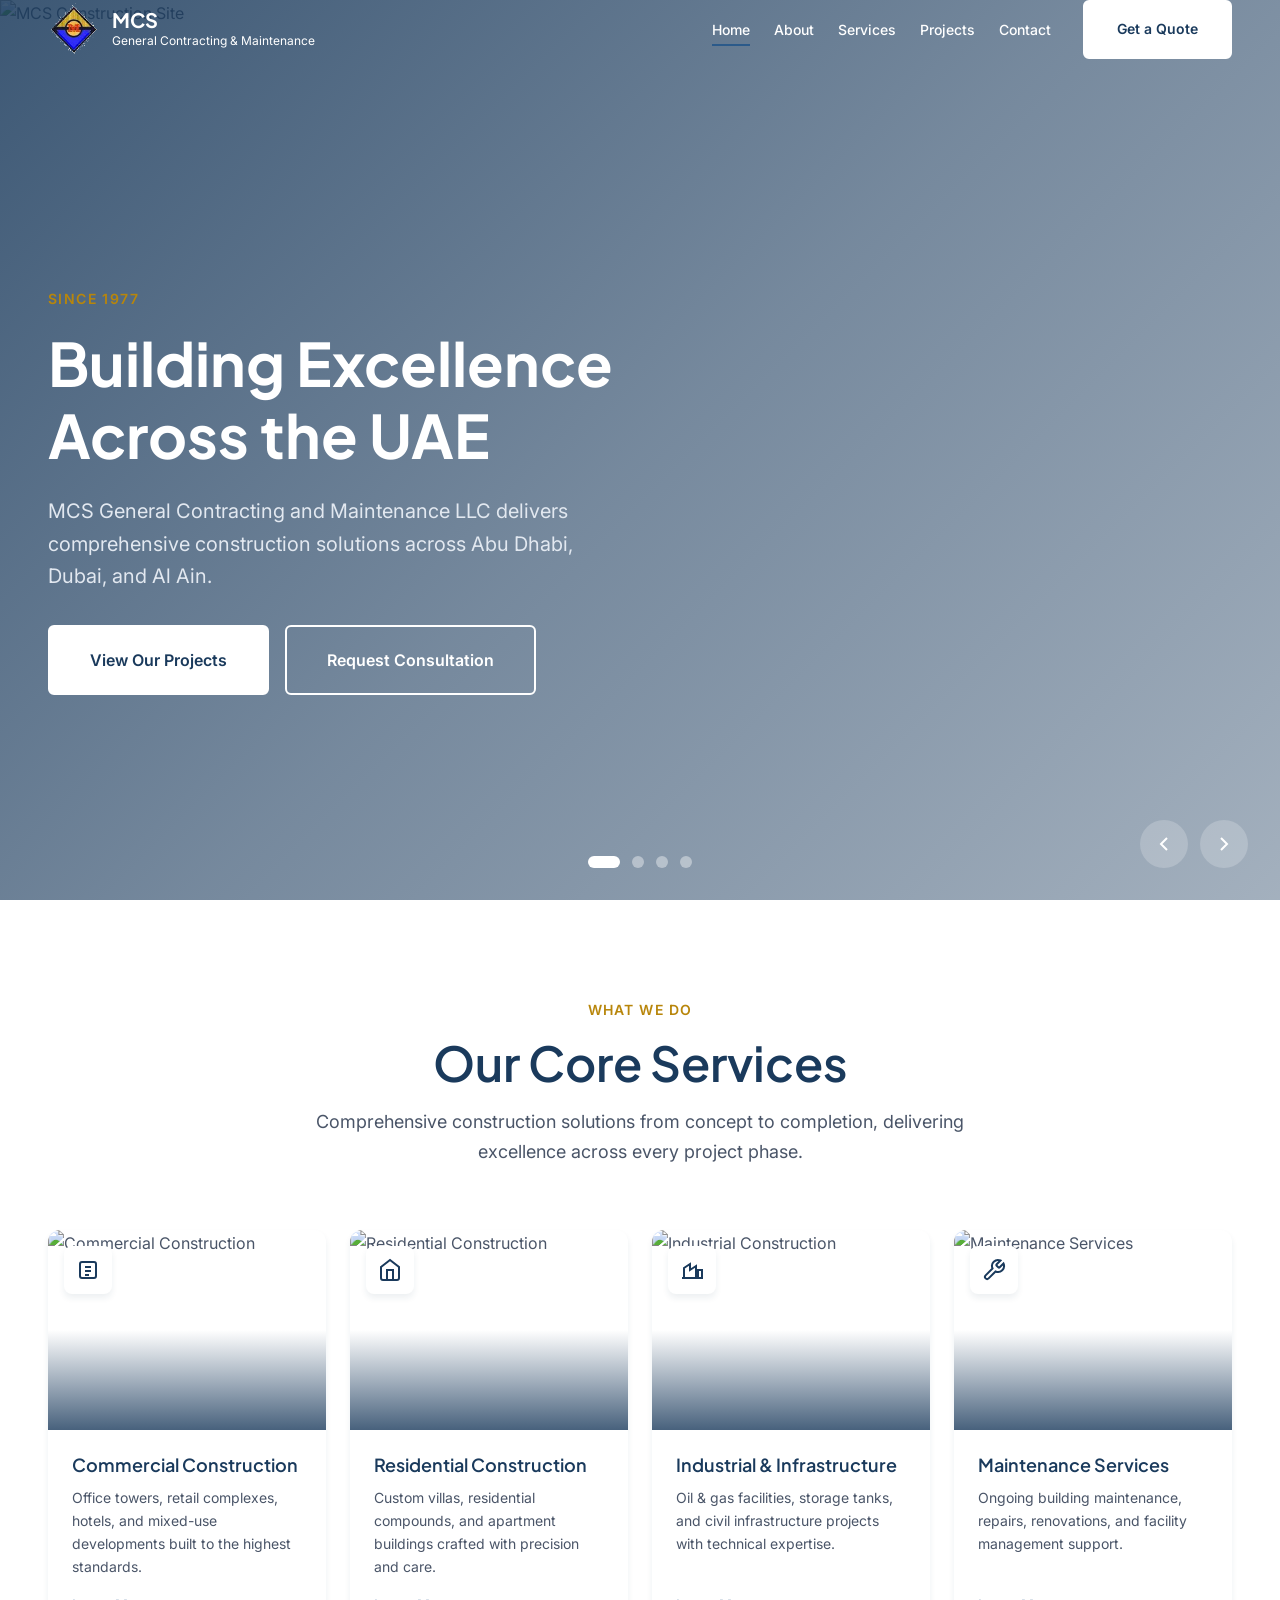
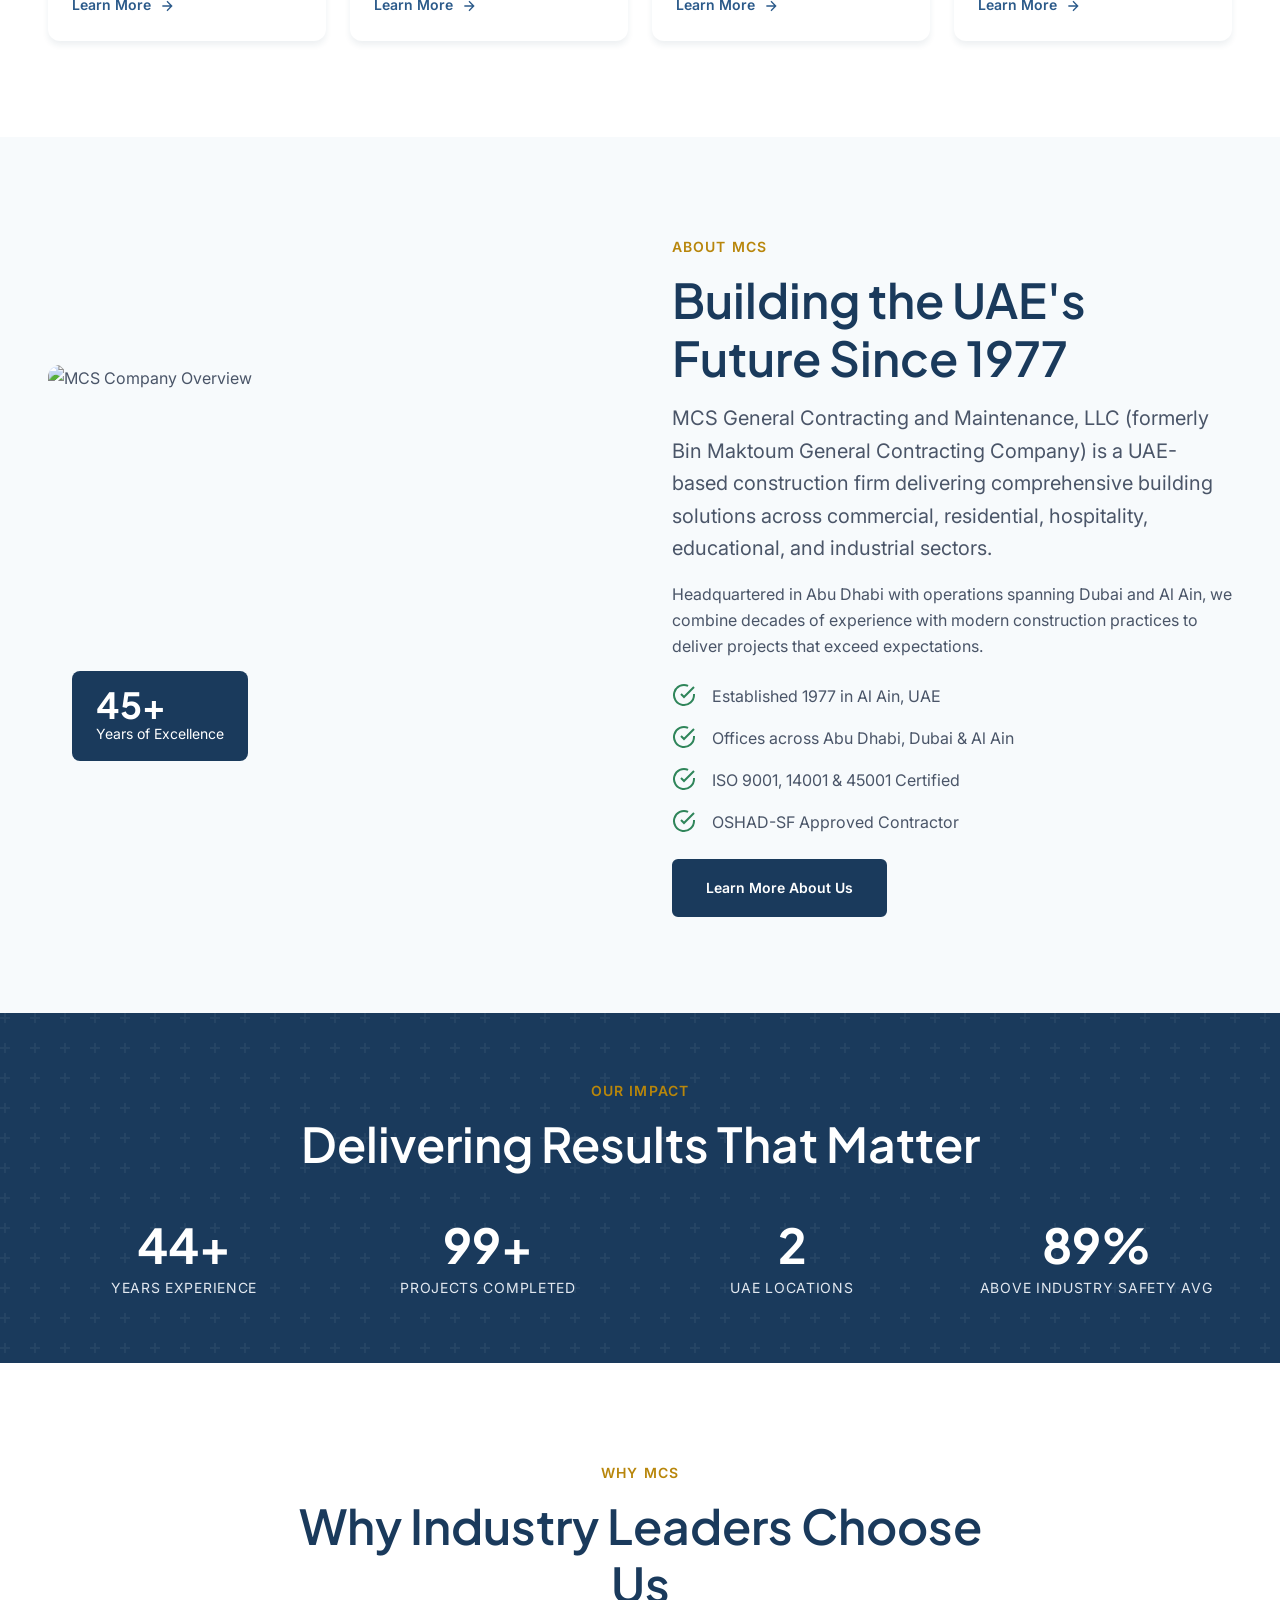
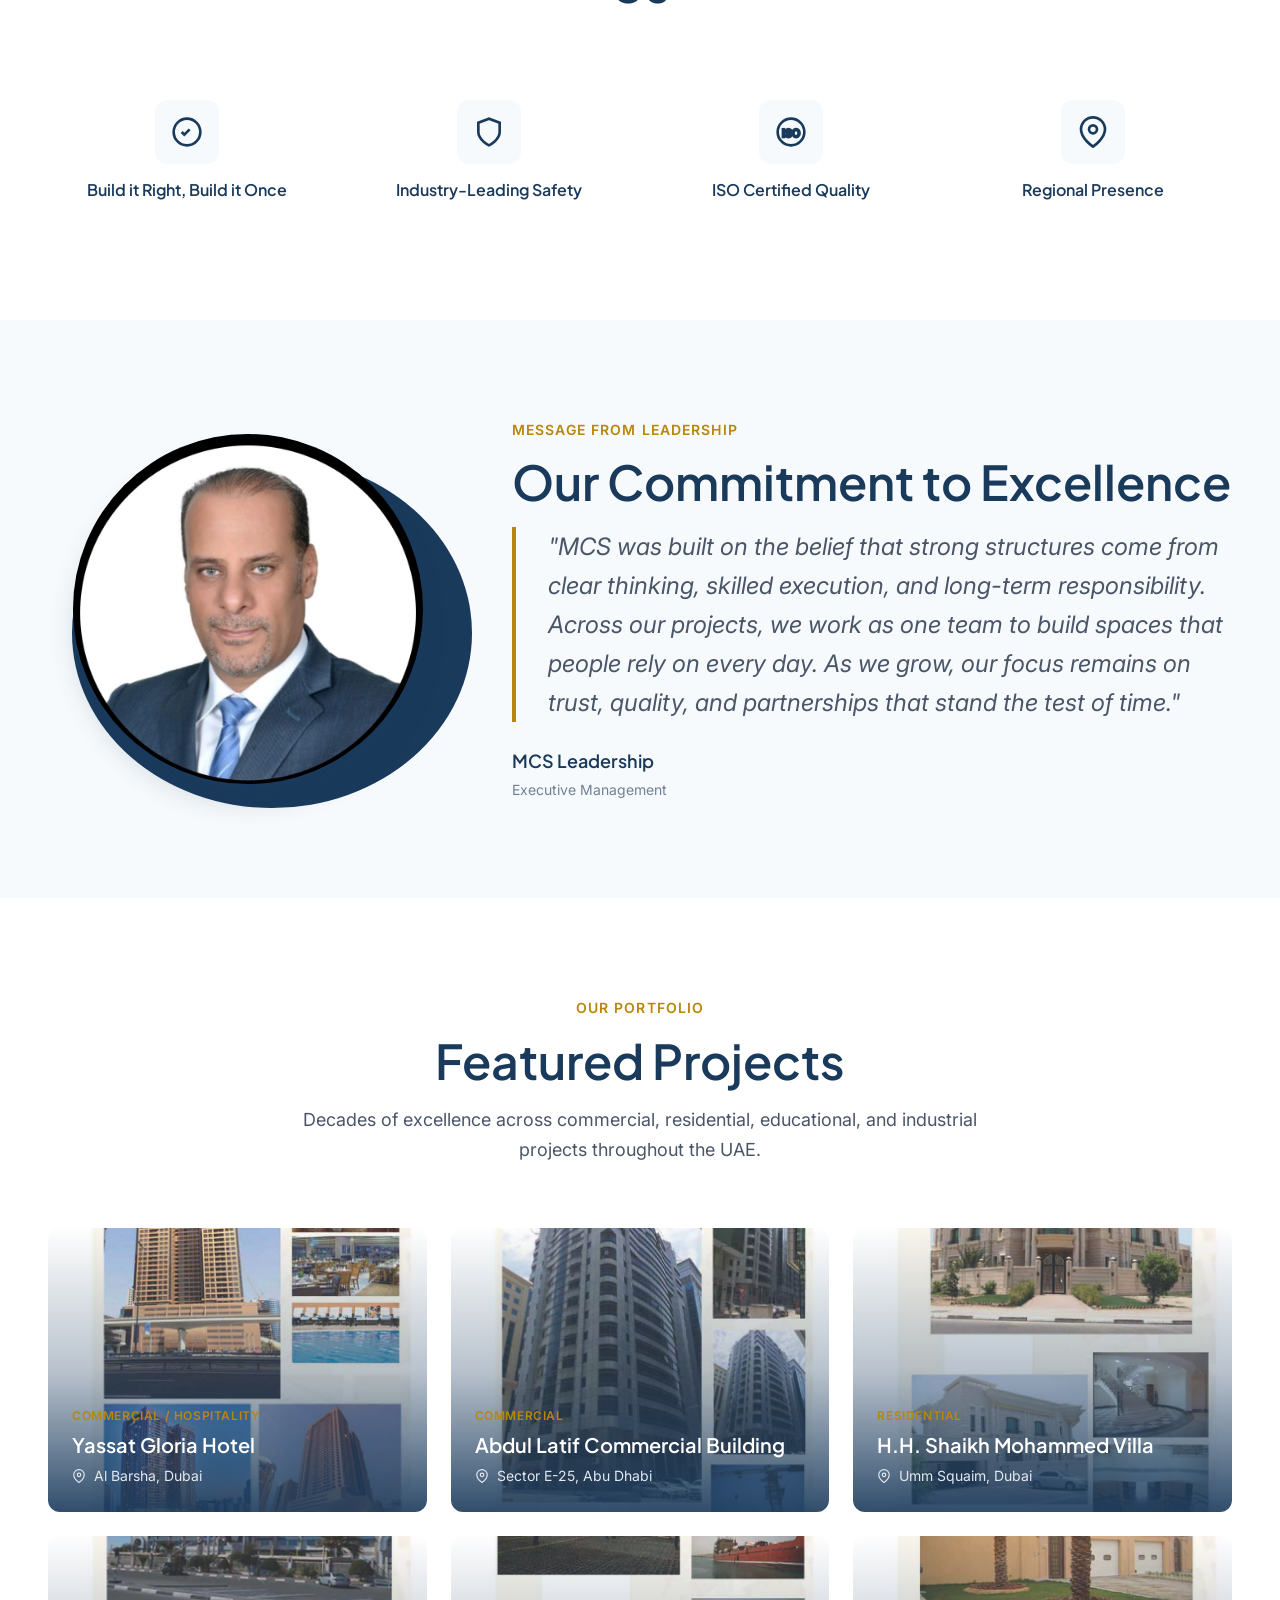
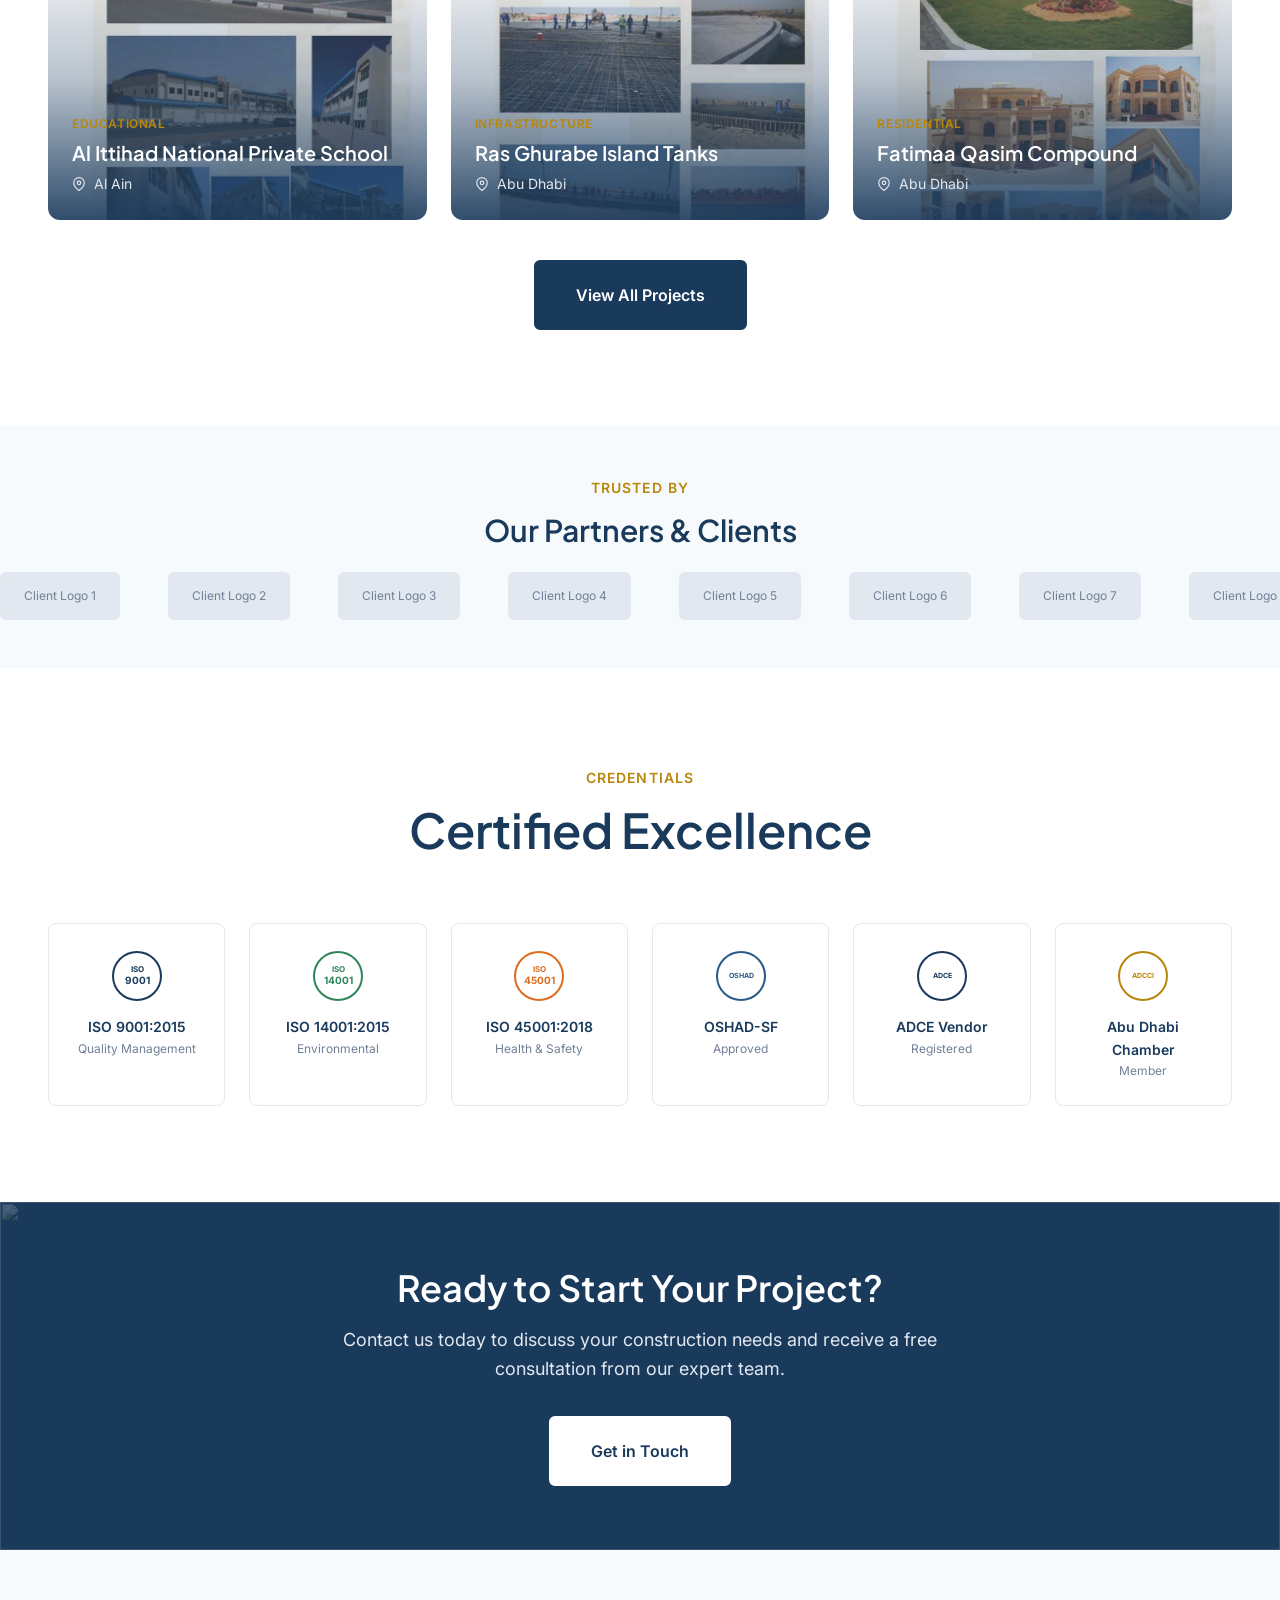
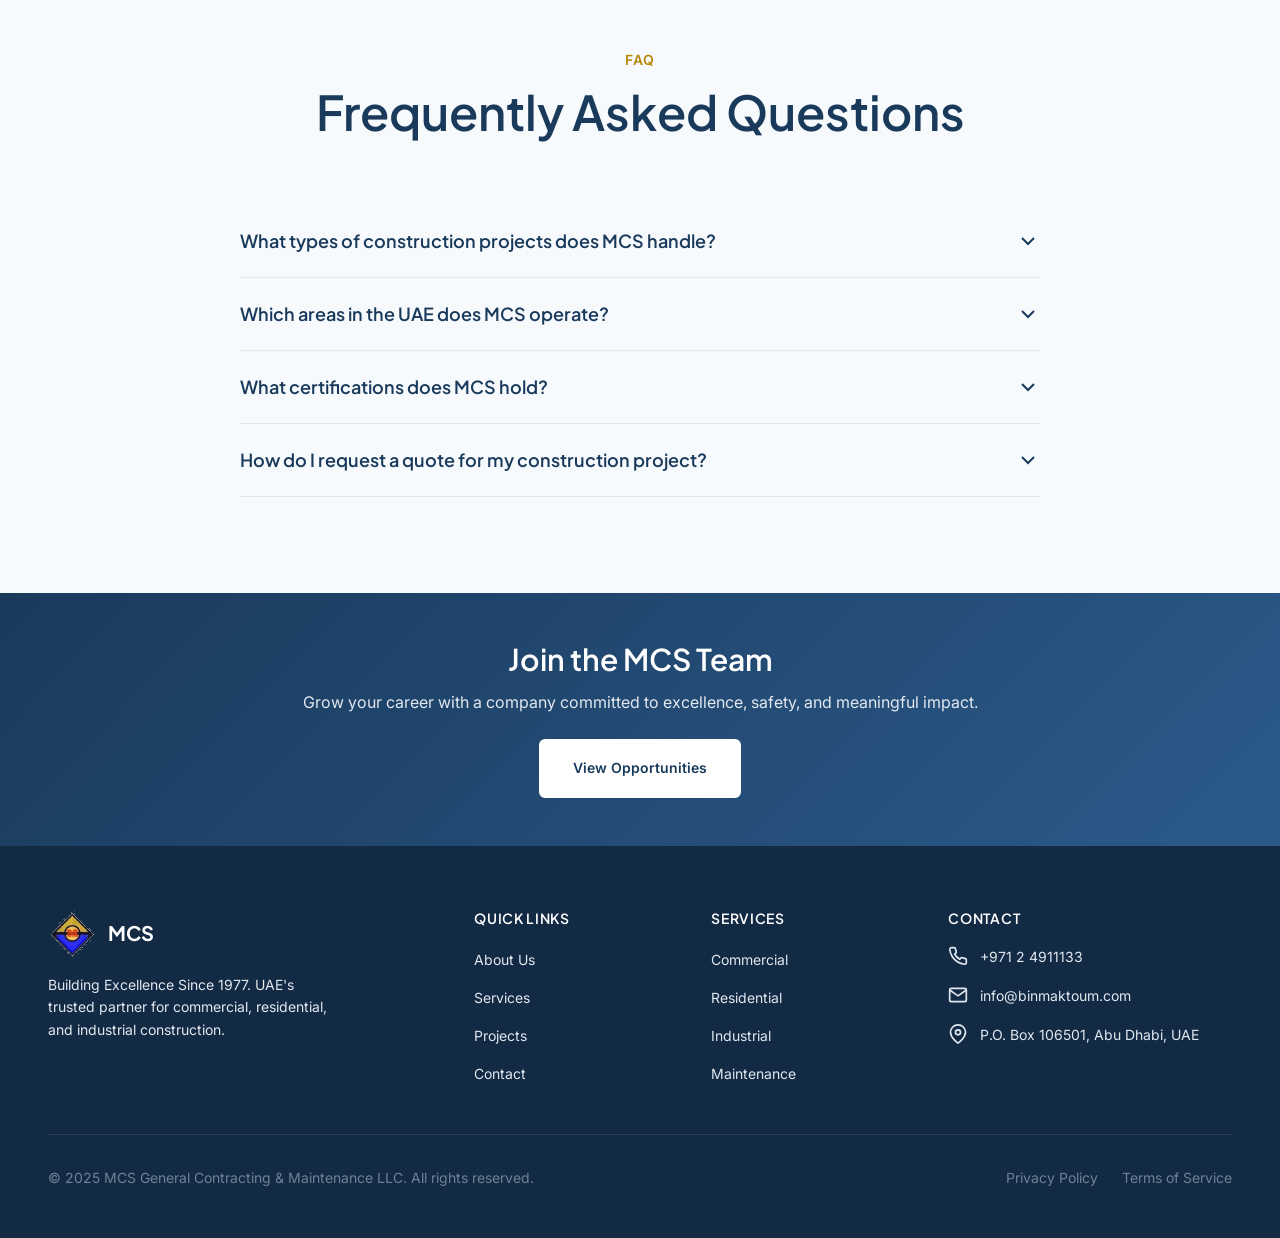
==== commit ebfedc06: "Replace inline SVG logo with MCS logo from company profile Extract the MCS diamond logo from the com" ====
--- a/index.html
+++ b/index.html
@@ -21,13 +21,7 @@
     <div class="container">
       <div class="header__inner">
         <a href="index.html" class="logo">
-          <svg class="logo__icon" viewBox="0 0 52 52" fill="none">
-            <rect x="4" y="8" width="5" height="36" rx="1" fill="currentColor"/>
-            <rect x="13" y="8" width="5" height="36" rx="1" fill="currentColor"/>
-            <rect x="22" y="8" width="5" height="36" rx="1" fill="currentColor"/>
-            <rect x="31" y="8" width="5" height="36" rx="1" fill="currentColor" opacity="0.7"/>
-            <path d="M40 8H47C47.5 8 48 8.4 48 9V17L44 21L48 25V43C48 43.5 47.5 44 47 44H40C39.4 44 39 43.5 39 43V25L43 21L39 17V9C39 8.4 39.4 8 40 8Z" fill="currentColor" opacity="0.7"/>
-          </svg>
+          <img class="logo__icon" src="assets/images/logo.png" alt="MCS General Contracting & Maintenance"/>
           <div class="logo__text">
             <span class="logo__name">MCS</span>
             <span class="logo__tagline">General Contracting & Maintenance</span>
@@ -666,13 +660,7 @@
         <!-- Brand -->
         <div class="footer__brand">
           <div class="footer__logo">
-            <svg class="footer__logo-icon" viewBox="0 0 52 52" fill="none">
-              <rect x="4" y="8" width="5" height="36" rx="1" fill="#FFFFFF"/>
-              <rect x="13" y="8" width="5" height="36" rx="1" fill="#FFFFFF"/>
-              <rect x="22" y="8" width="5" height="36" rx="1" fill="#FFFFFF"/>
-              <rect x="31" y="8" width="5" height="36" rx="1" fill="#FFFFFF" opacity="0.6"/>
-              <path d="M40 8H47C47.5 8 48 8.4 48 9V17L44 21L48 25V43C48 43.5 47.5 44 47 44H40C39.4 44 39 43.5 39 43V25L43 21L39 17V9C39 8.4 39.4 8 40 8Z" fill="#FFFFFF" opacity="0.6"/>
-            </svg>
+            <img class="footer__logo-icon" src="assets/images/logo.png" alt="MCS General Contracting & Maintenance"/>
             <span class="footer__logo-text">MCS</span>
           </div>
           <p class="footer__tagline">Building Excellence Since 1977. UAE's trusted partner for commercial, residential, and industrial construction.</p>
--- a/css/styles.css
+++ b/css/styles.css
@@ -309,6 +309,7 @@
 .logo__icon {
   width: 44px;
   height: 44px;
+  object-fit: contain;
 }
 
 @media (min-width: 768px) {
@@ -1943,6 +1944,7 @@
 .footer__logo-icon {
   width: 48px;
   height: 48px;
+  object-fit: contain;
 }
 
 .footer__logo-text {
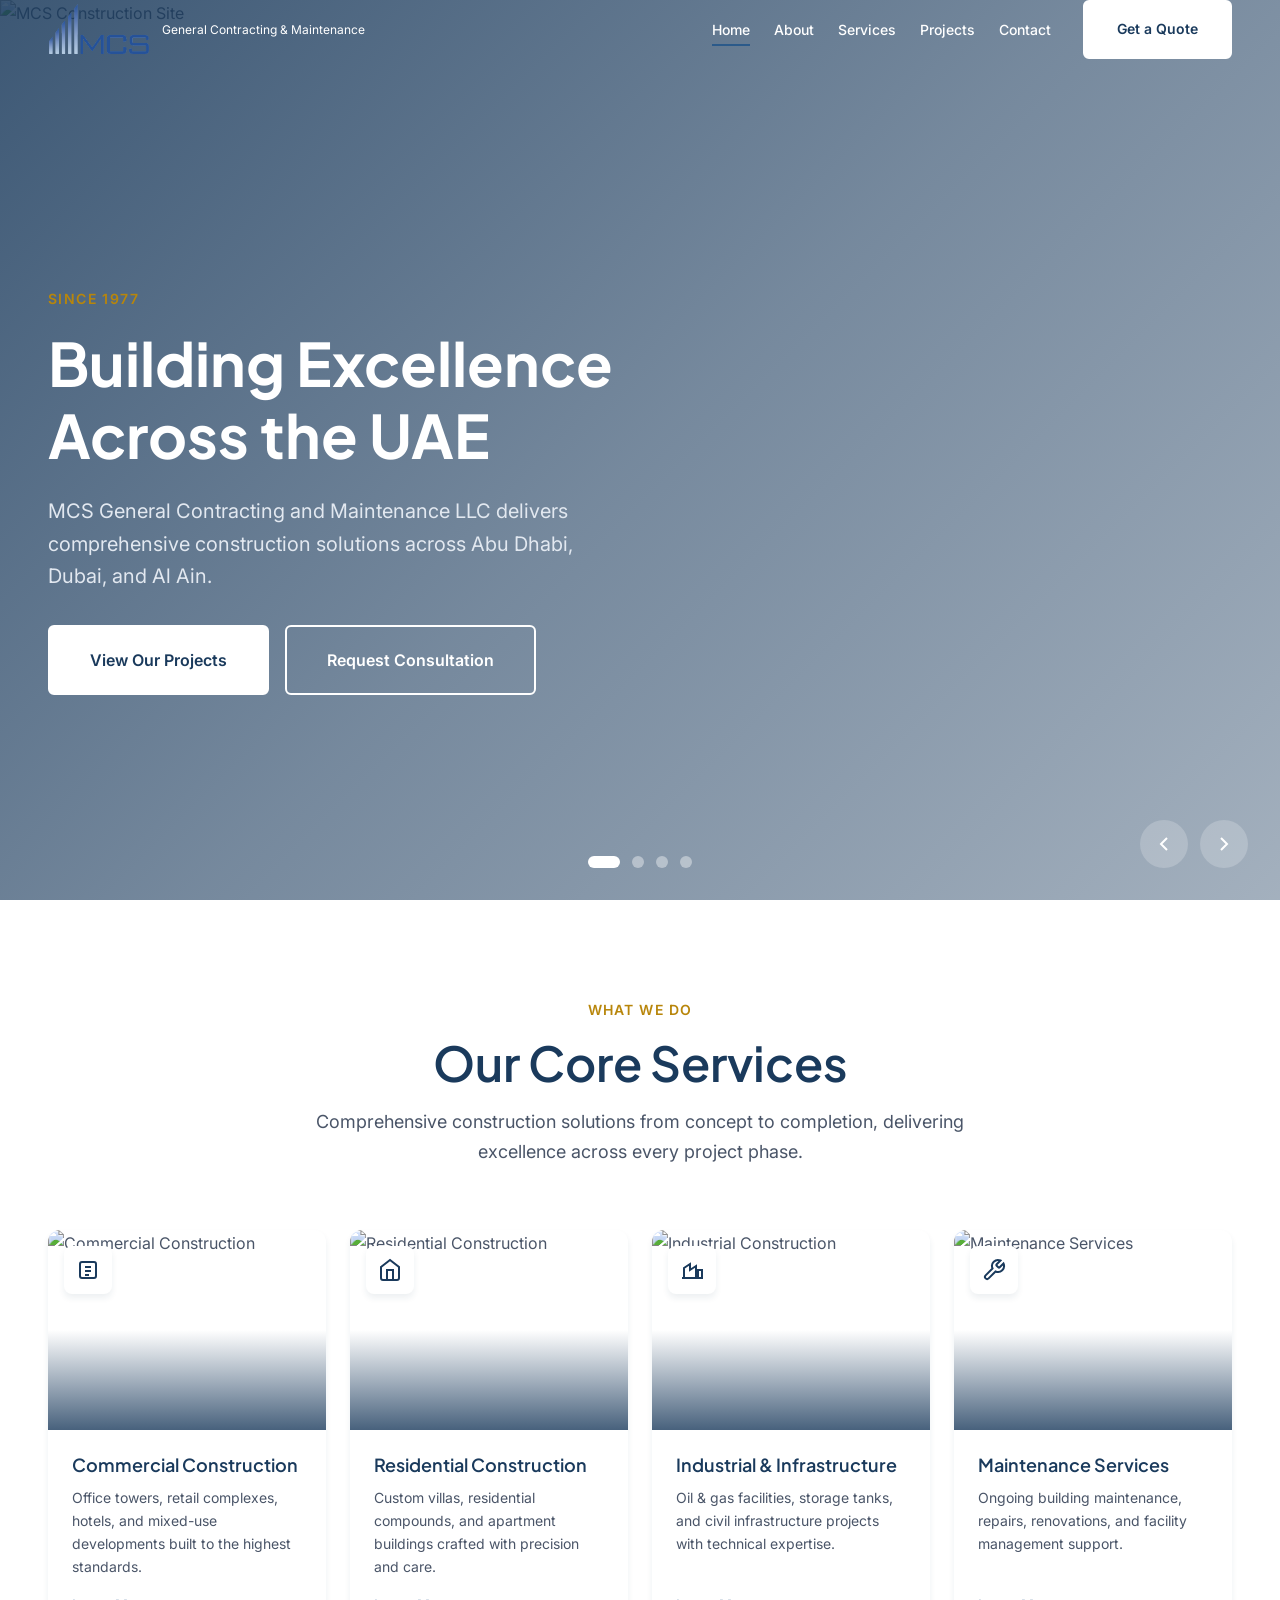
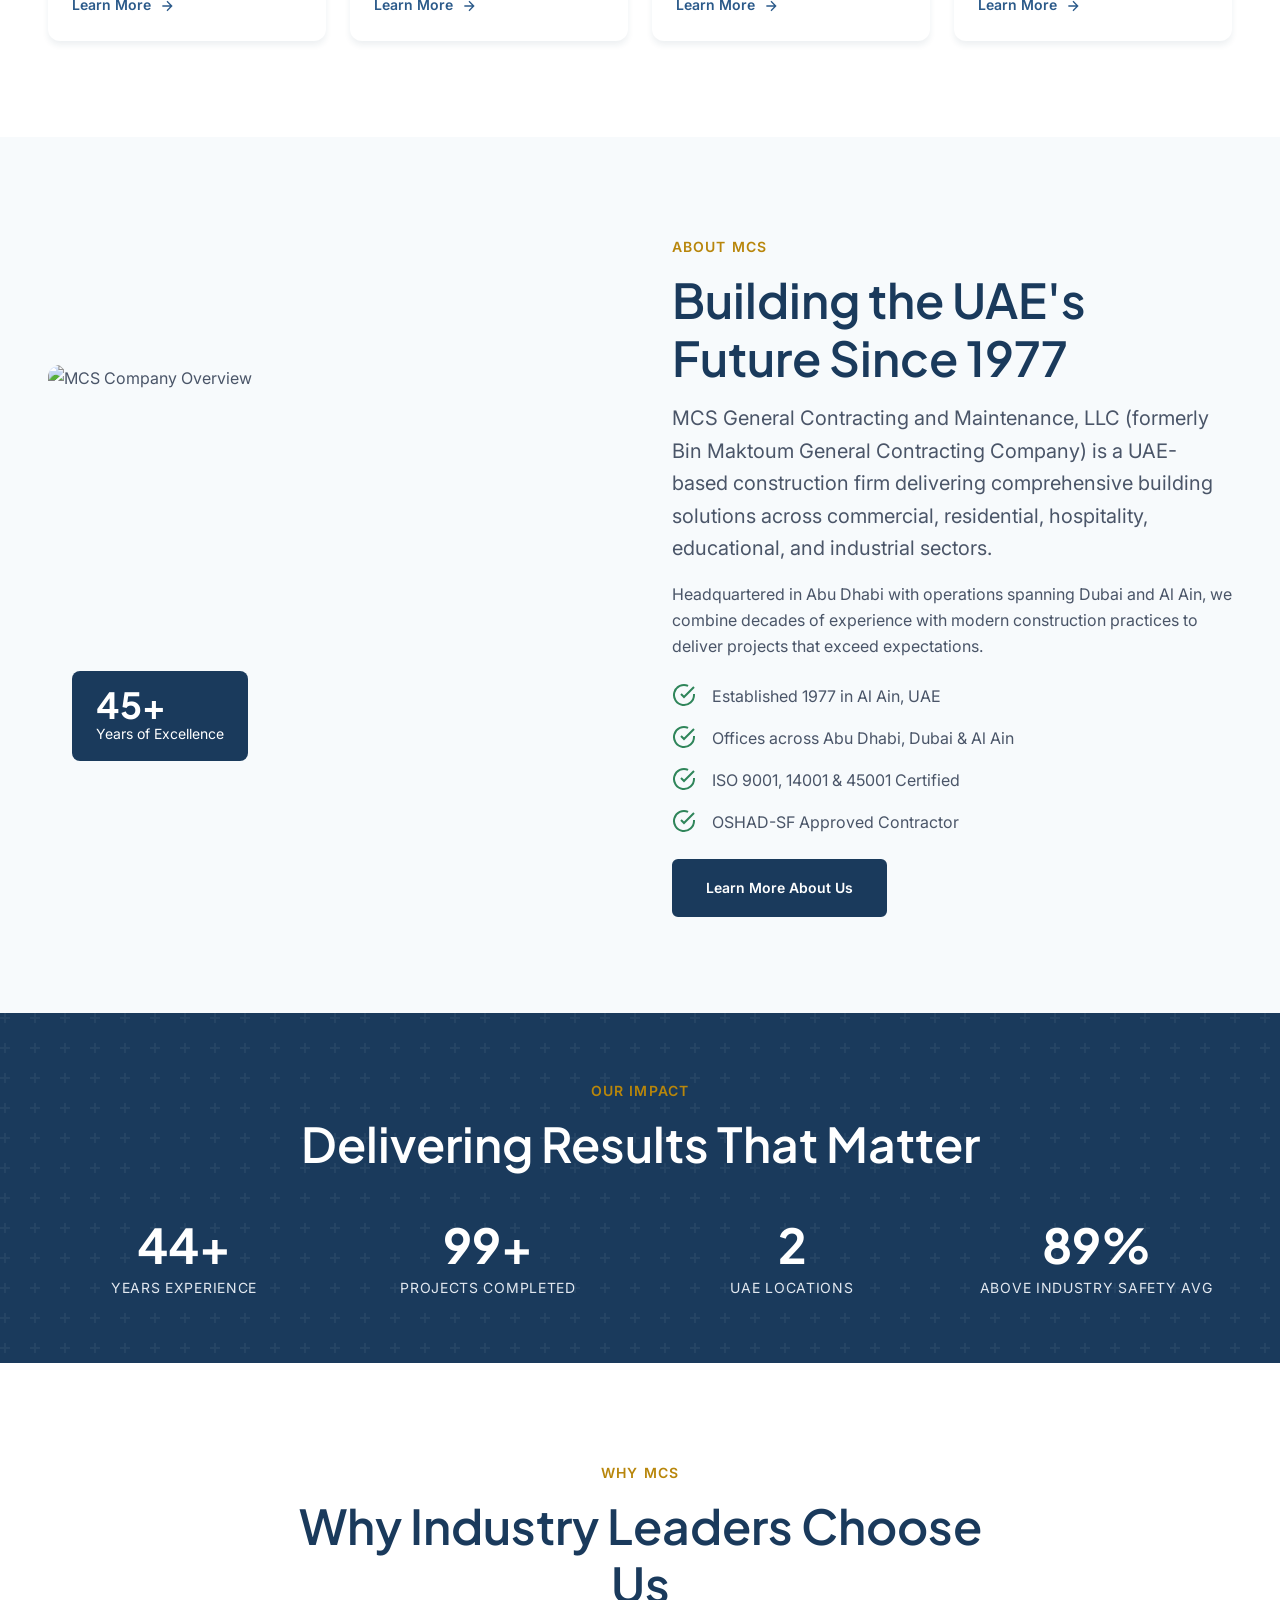
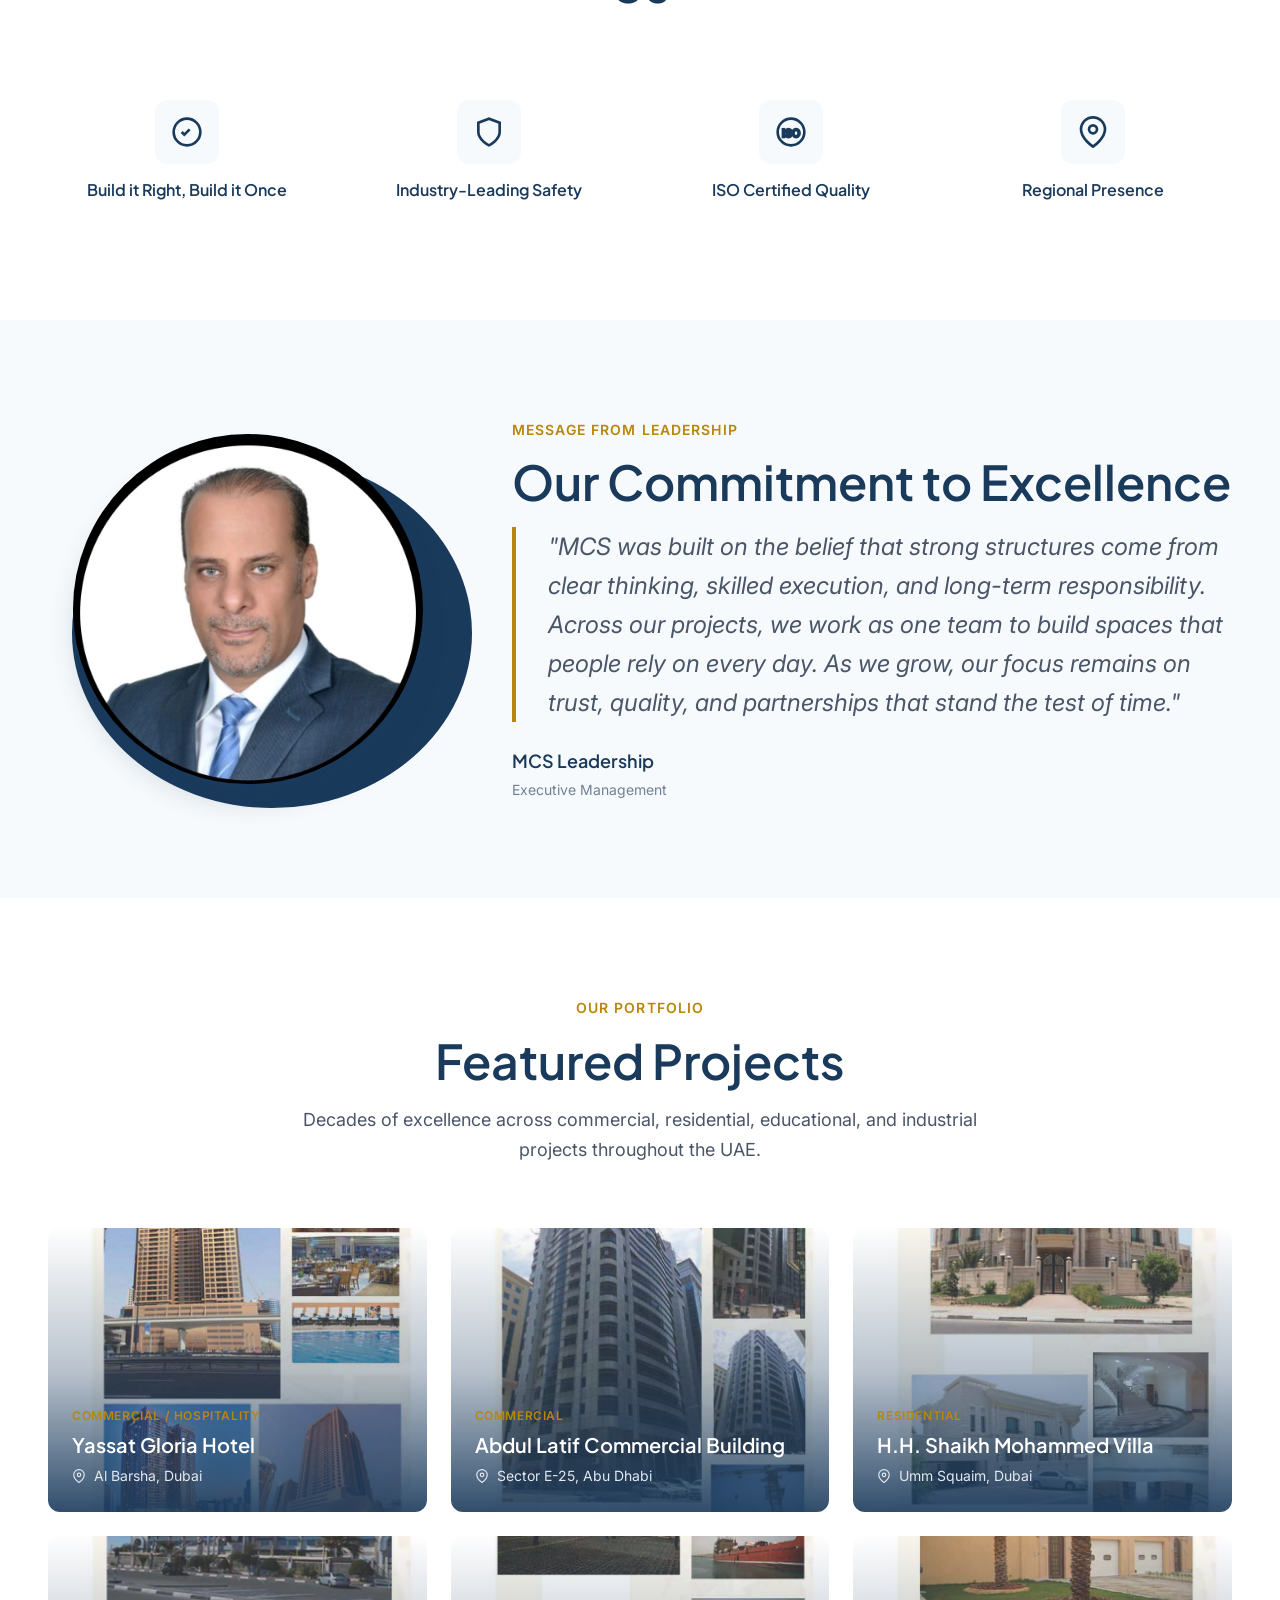
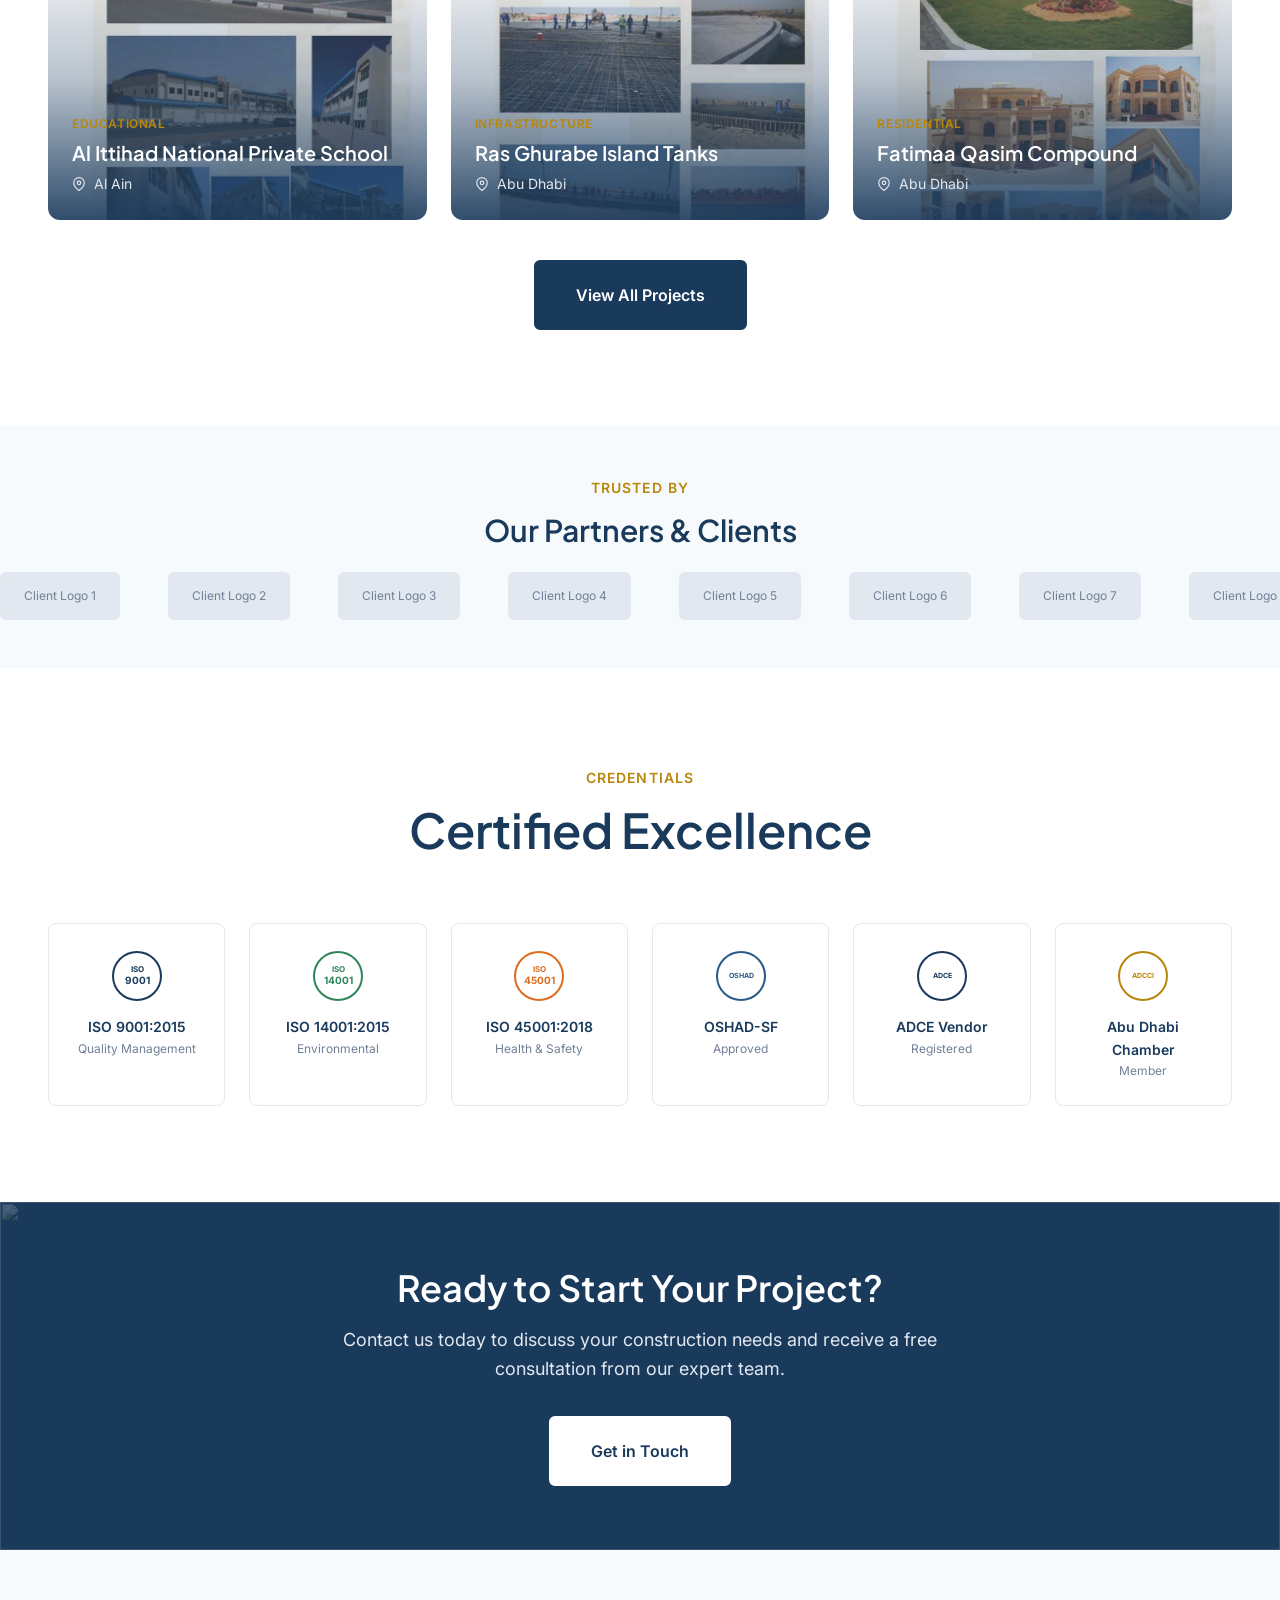
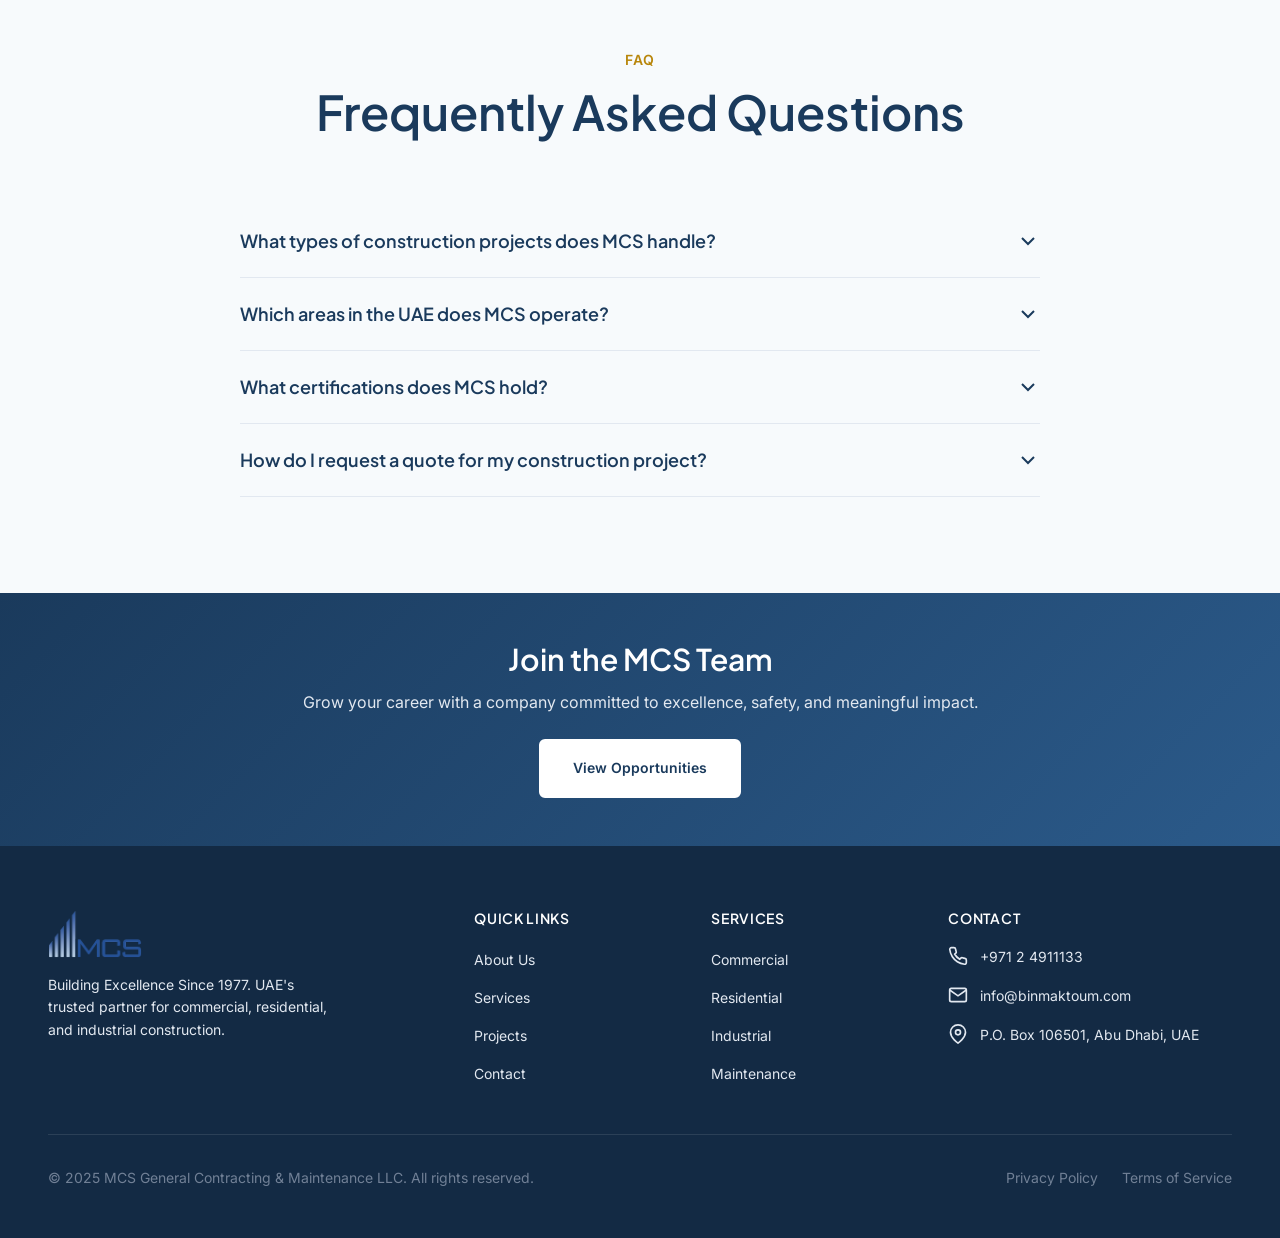
==== commit 9e06f573: "Remove redundant MCS text spans next to logo image The new logo image already contains the "MCS" wor" ====
--- a/index.html
+++ b/index.html
@@ -23,7 +23,6 @@
         <a href="index.html" class="logo">
           <img class="logo__icon" src="assets/images/logo.png" alt="MCS General Contracting & Maintenance"/>
           <div class="logo__text">
-            <span class="logo__name">MCS</span>
             <span class="logo__tagline">General Contracting & Maintenance</span>
           </div>
         </a>
@@ -661,7 +660,6 @@
         <div class="footer__brand">
           <div class="footer__logo">
             <img class="footer__logo-icon" src="assets/images/logo.png" alt="MCS General Contracting & Maintenance"/>
-            <span class="footer__logo-text">MCS</span>
           </div>
           <p class="footer__tagline">Building Excellence Since 1977. UAE's trusted partner for commercial, residential, and industrial construction.</p>
         </div>
--- a/css/styles.css
+++ b/css/styles.css
@@ -307,14 +307,13 @@
 }
 
 .logo__icon {
-  width: 44px;
+  width: auto;
   height: 44px;
   object-fit: contain;
 }
 
 @media (min-width: 768px) {
   .logo__icon {
-    width: 52px;
     height: 52px;
   }
 }
@@ -1942,7 +1941,7 @@
 }
 
 .footer__logo-icon {
-  width: 48px;
+  width: auto;
   height: 48px;
   object-fit: contain;
 }
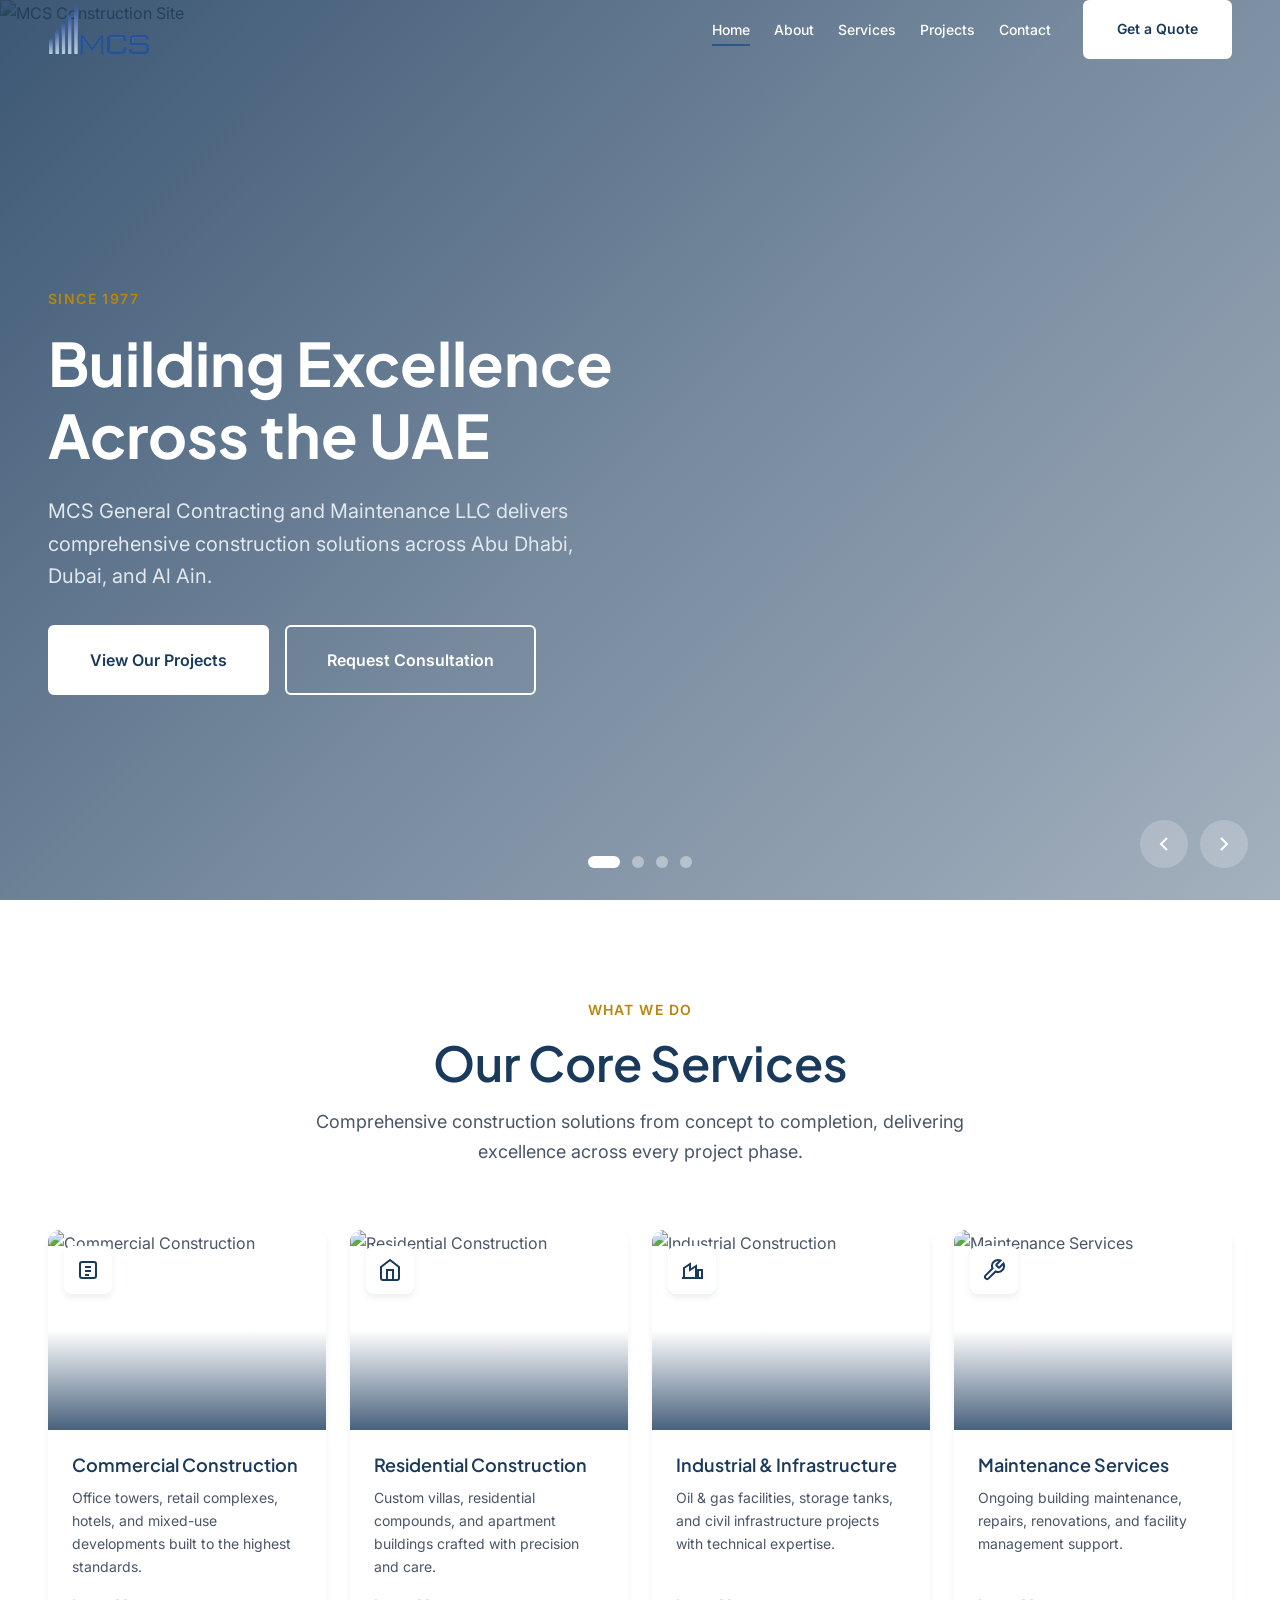
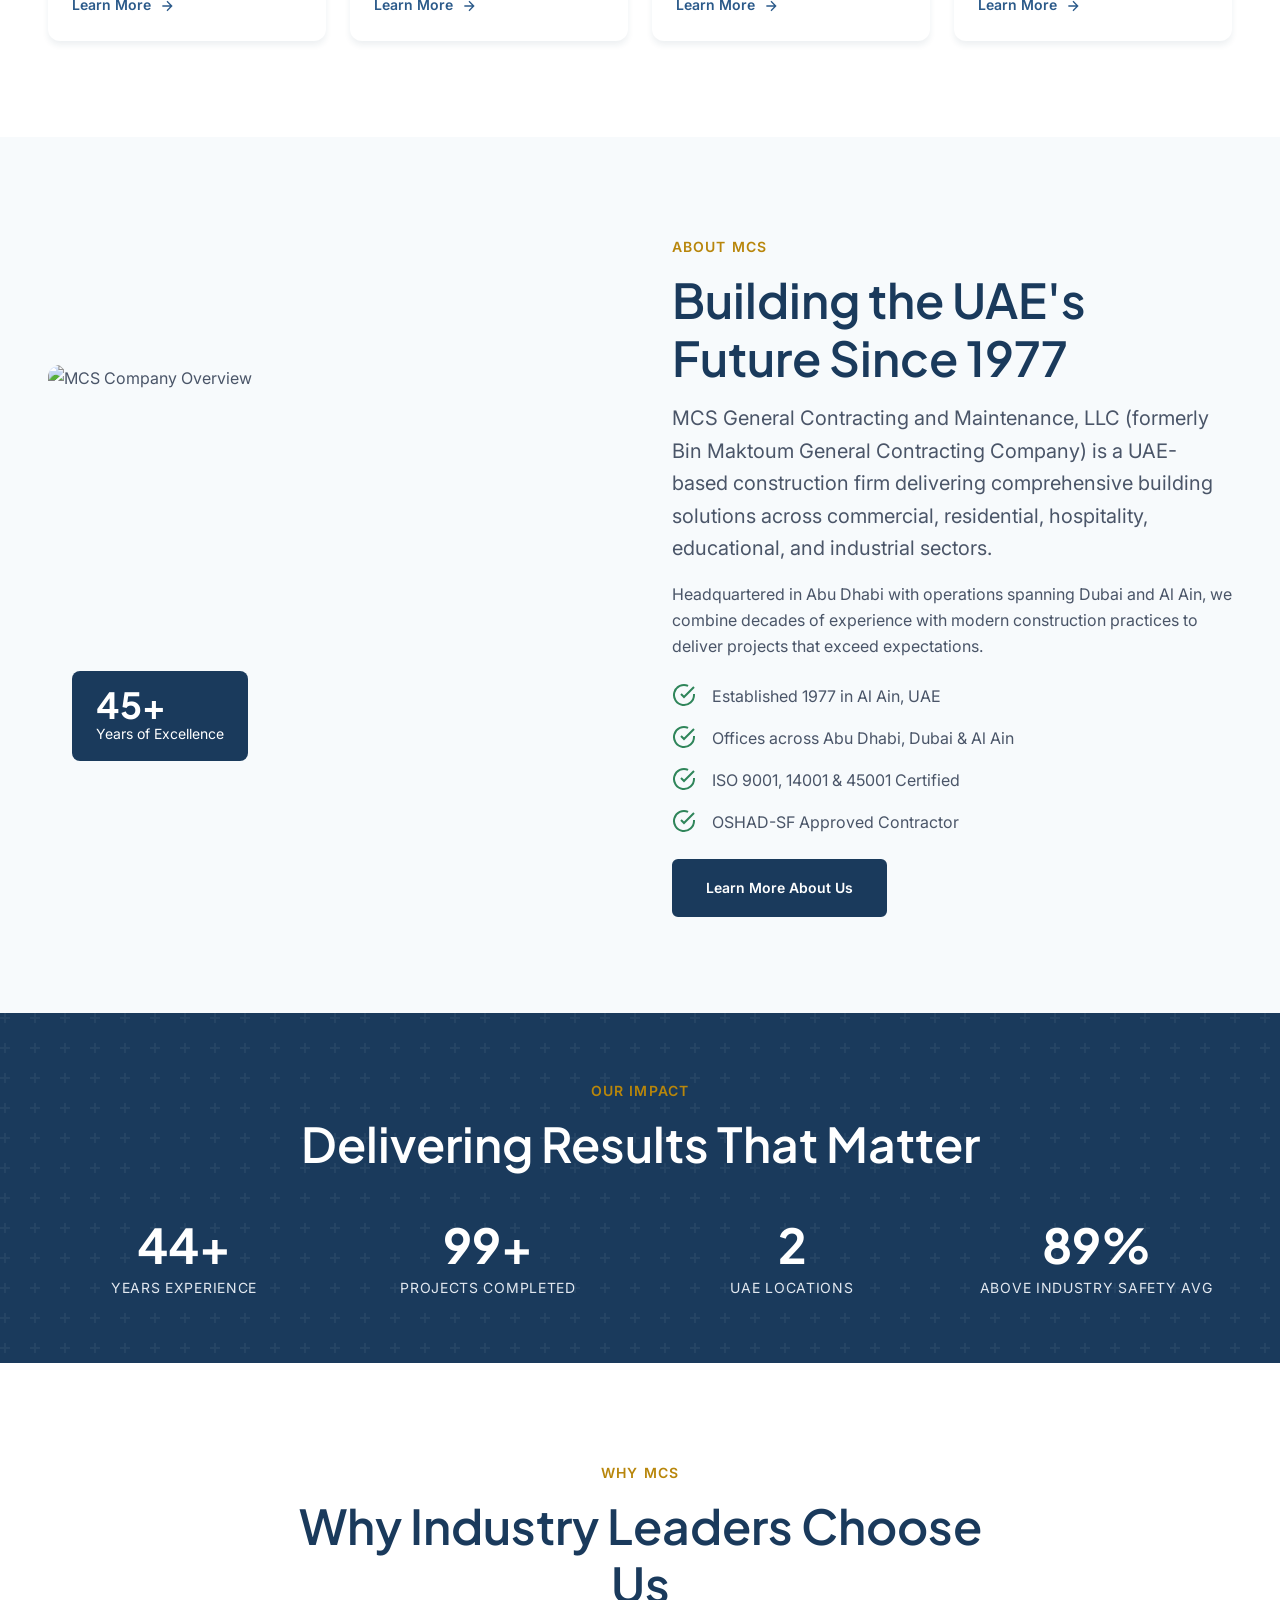
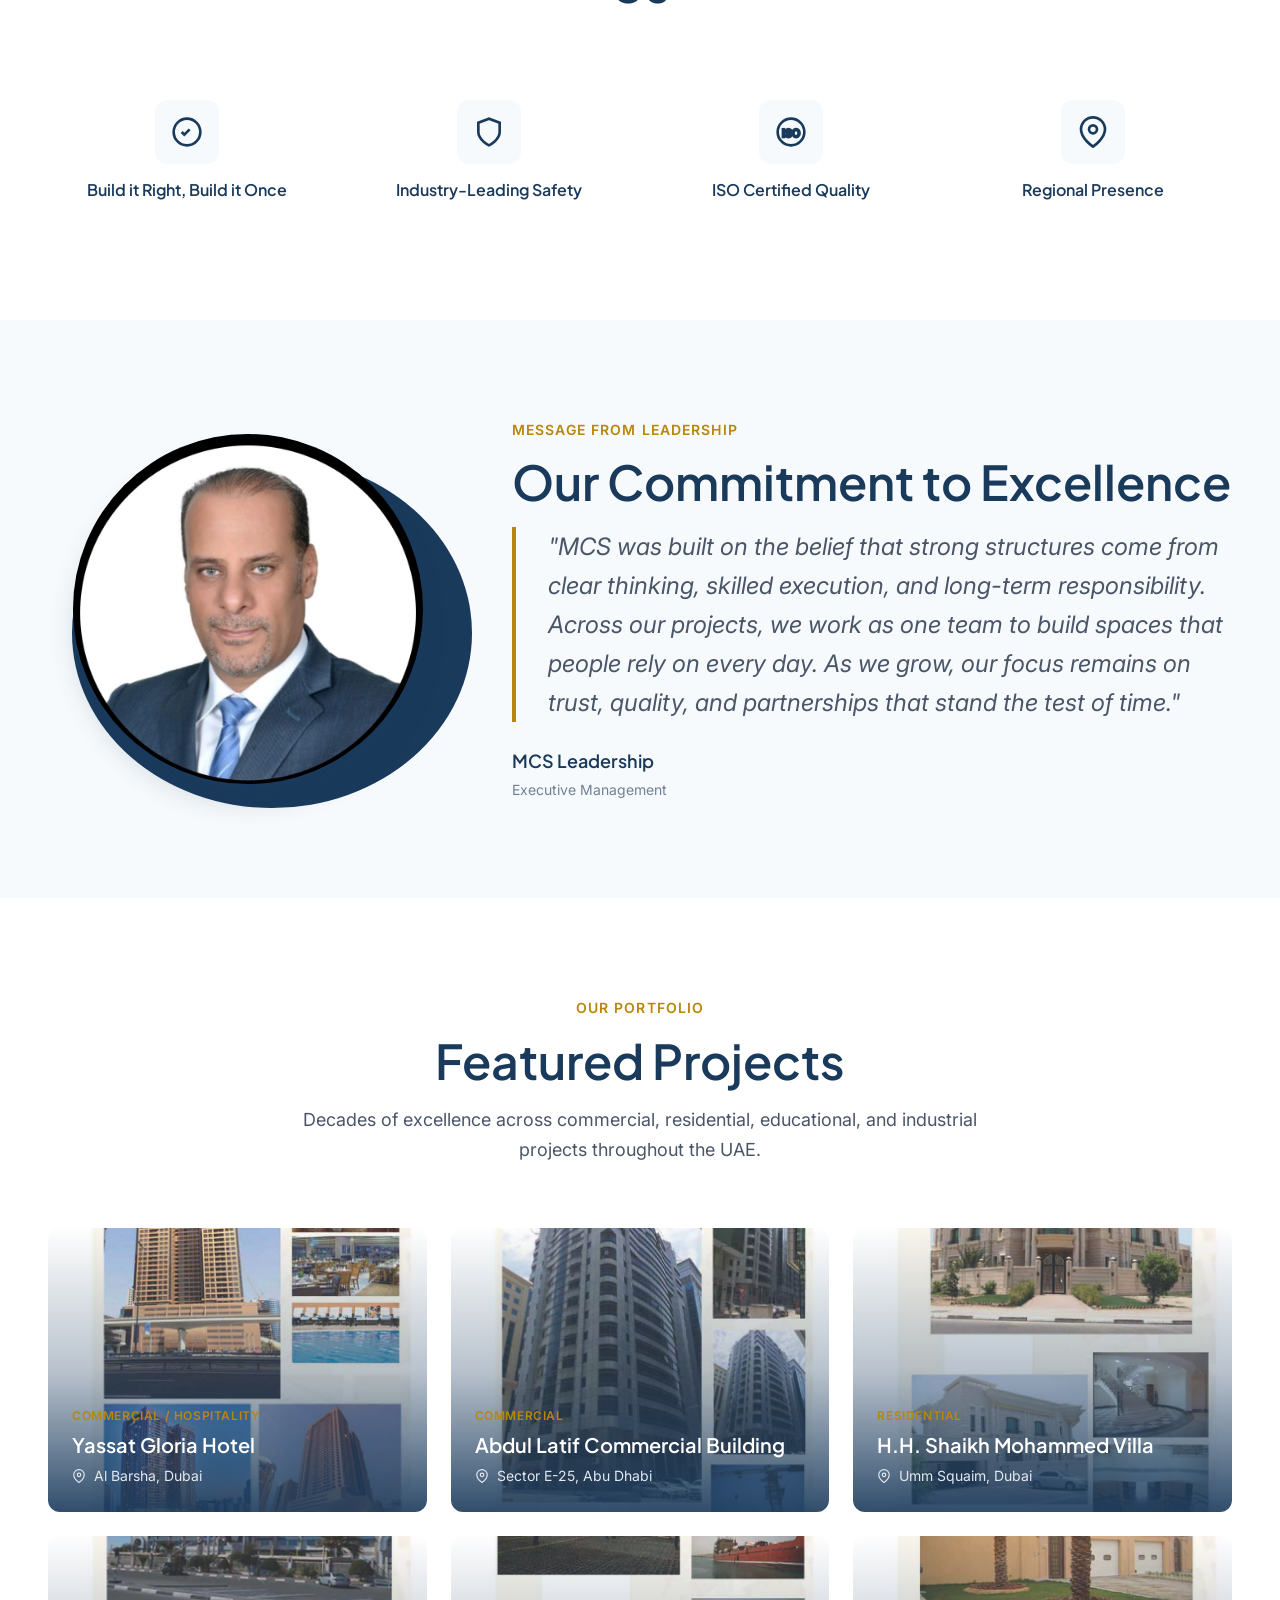
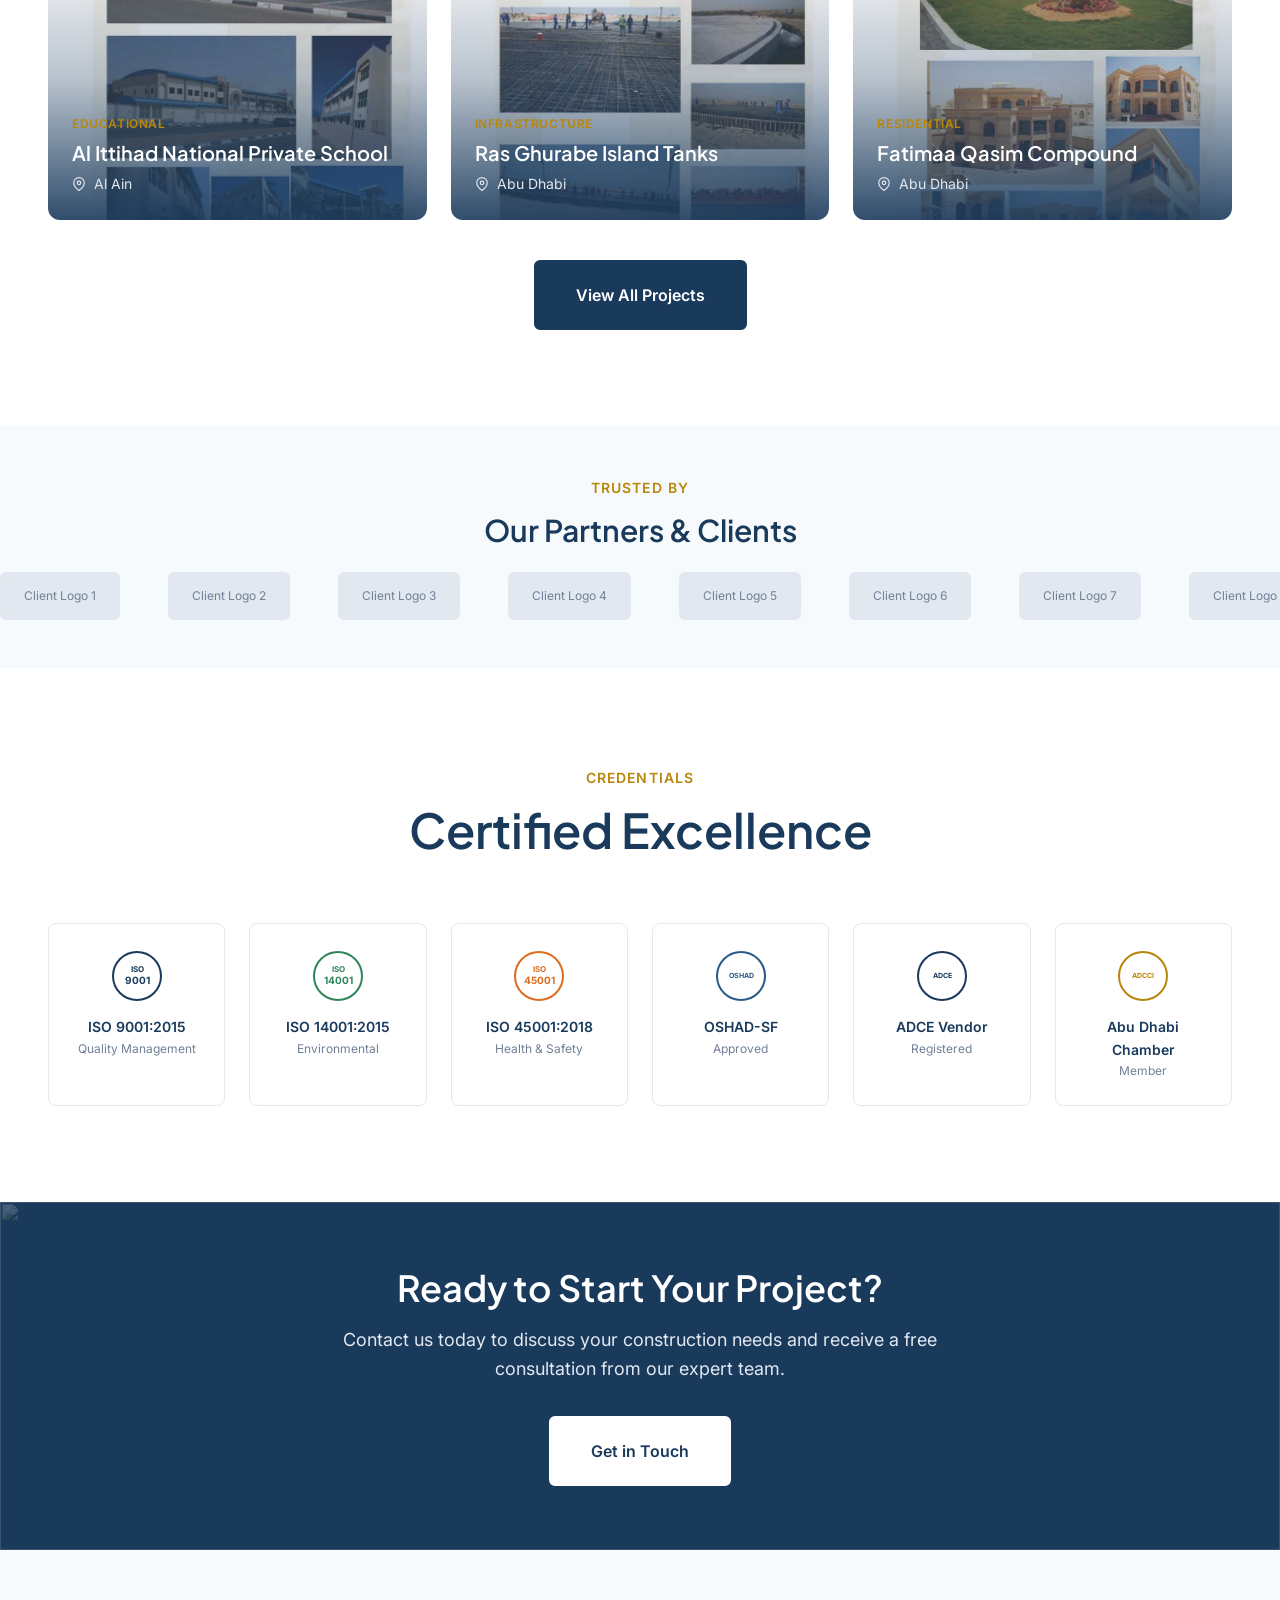
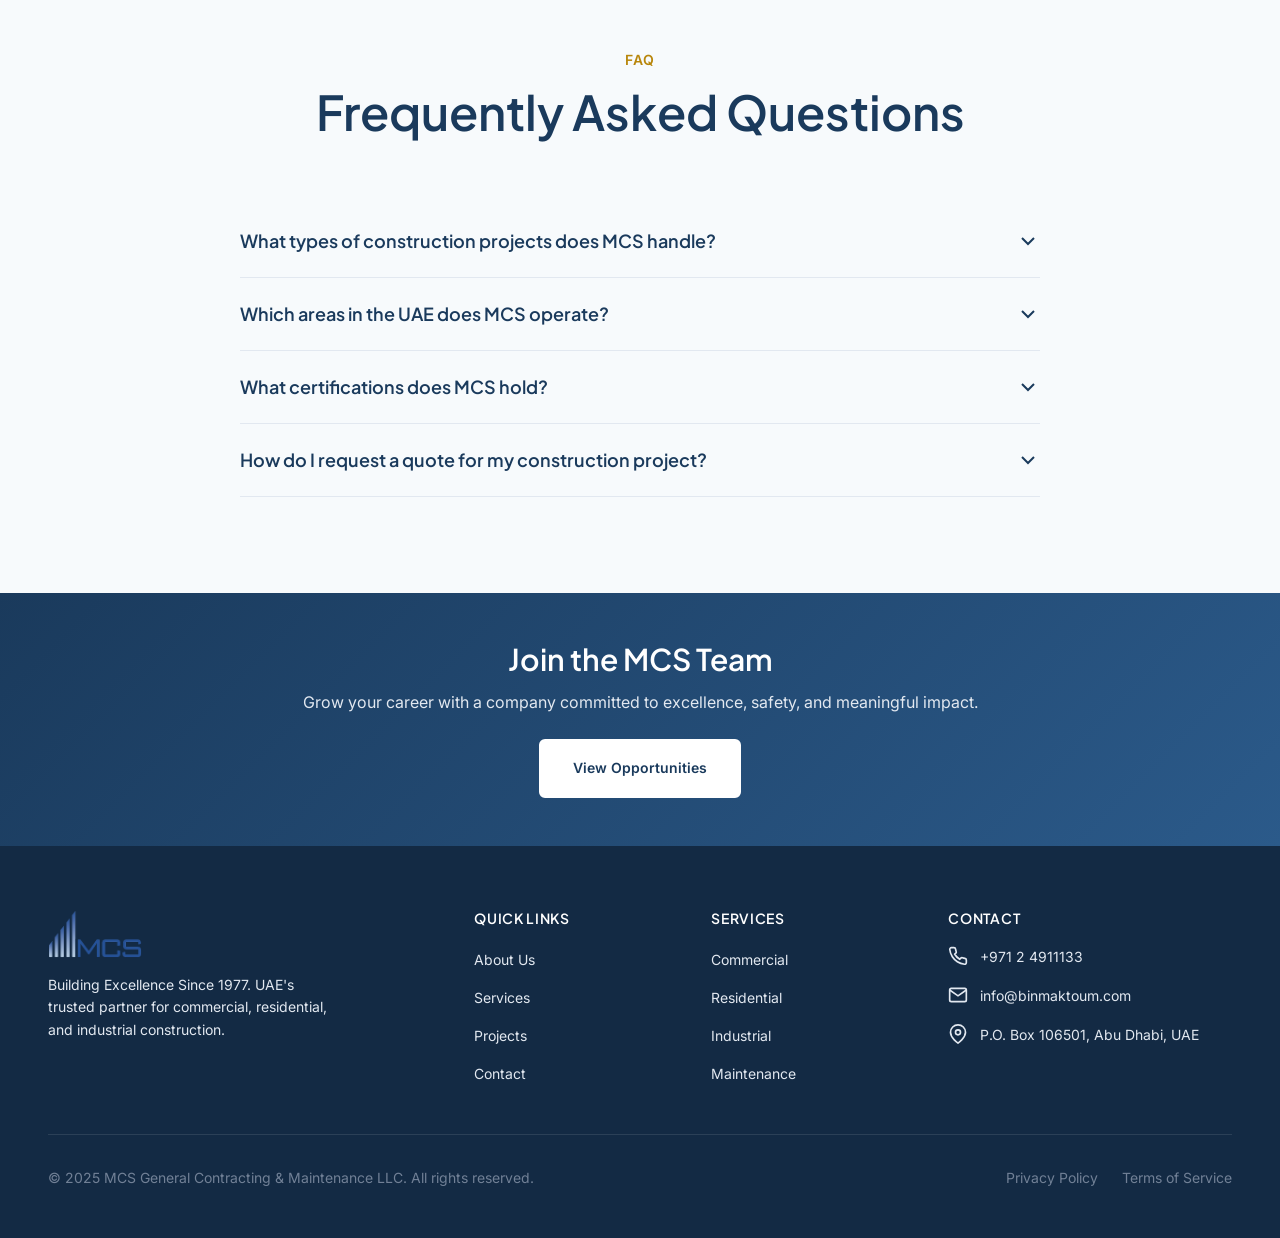
==== commit bb9c3eaa: "Clean up header and align footer tagline across pages - Remove logo__tagline span (and now-empty log" ====
--- a/index.html
+++ b/index.html
@@ -22,9 +22,6 @@
       <div class="header__inner">
         <a href="index.html" class="logo">
           <img class="logo__icon" src="assets/images/logo.png" alt="MCS General Contracting & Maintenance"/>
-          <div class="logo__text">
-            <span class="logo__tagline">General Contracting & Maintenance</span>
-          </div>
         </a>
         
         <nav class="nav">
